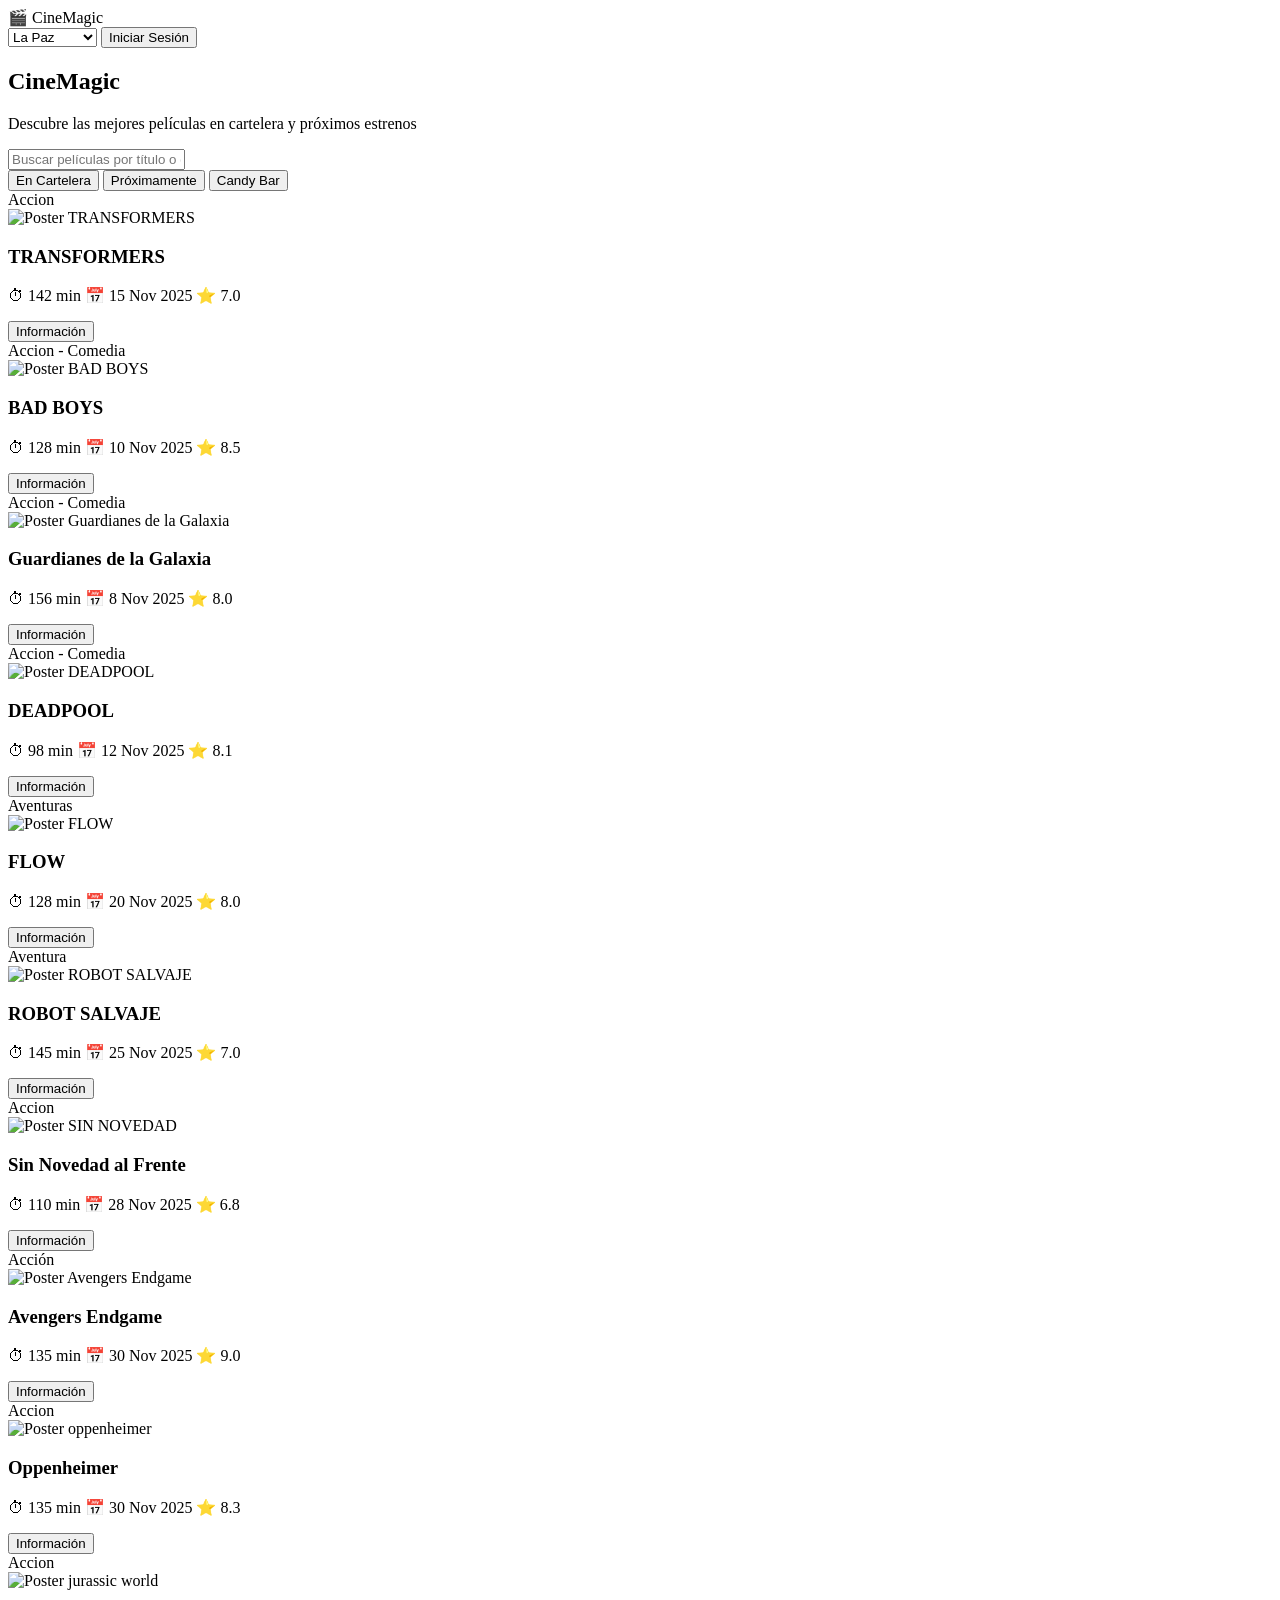
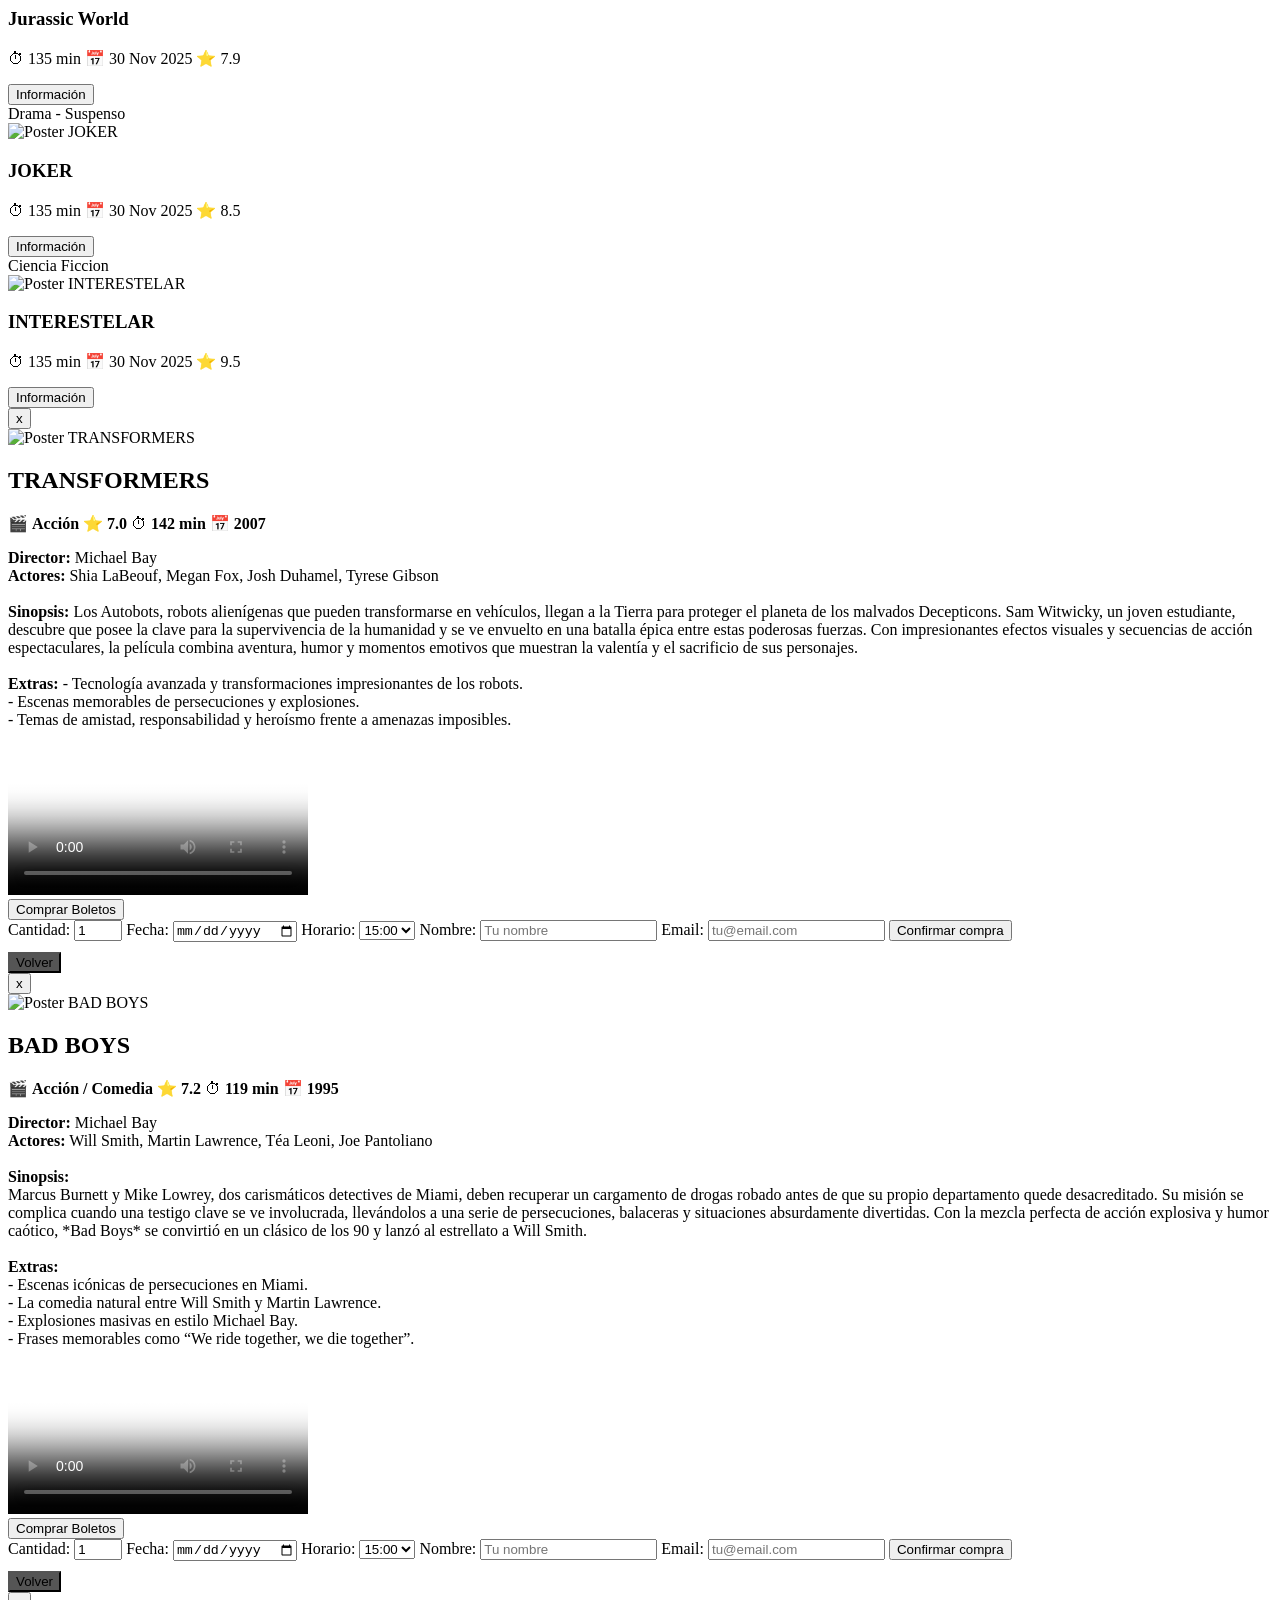
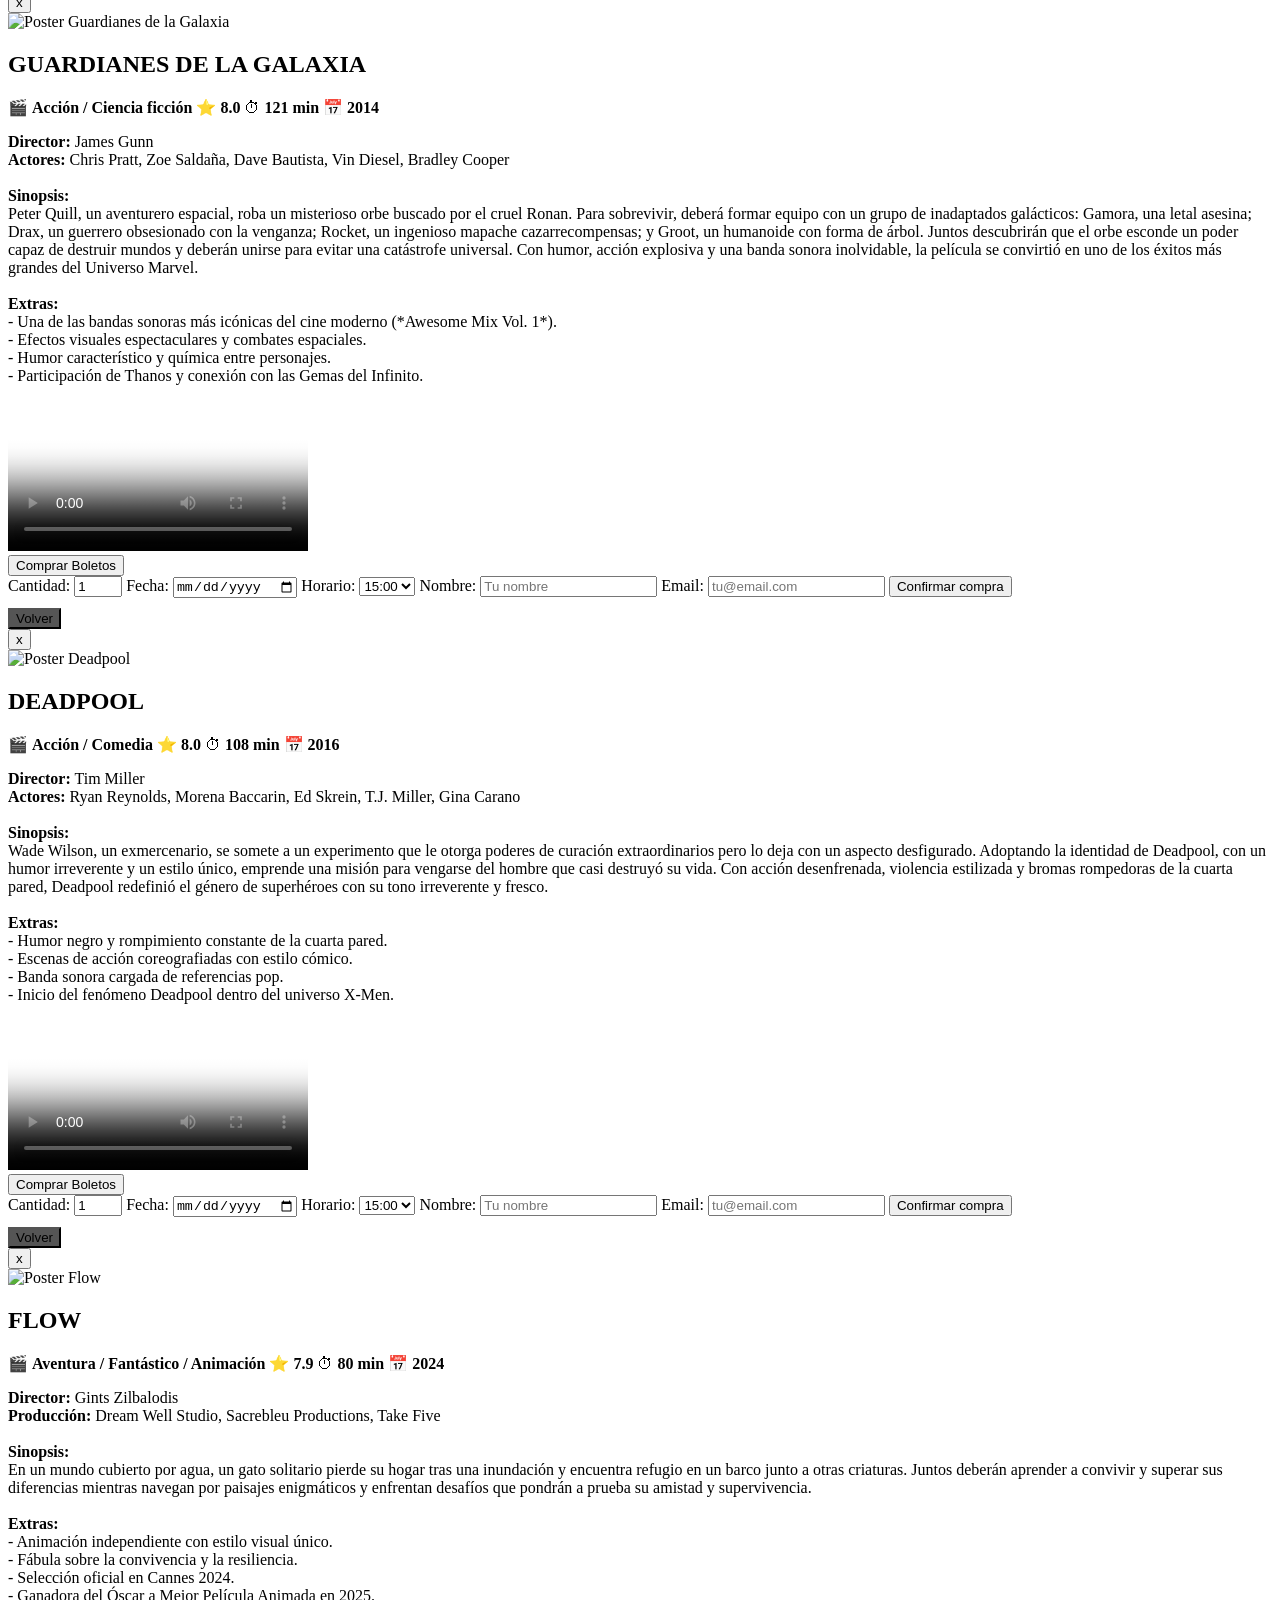
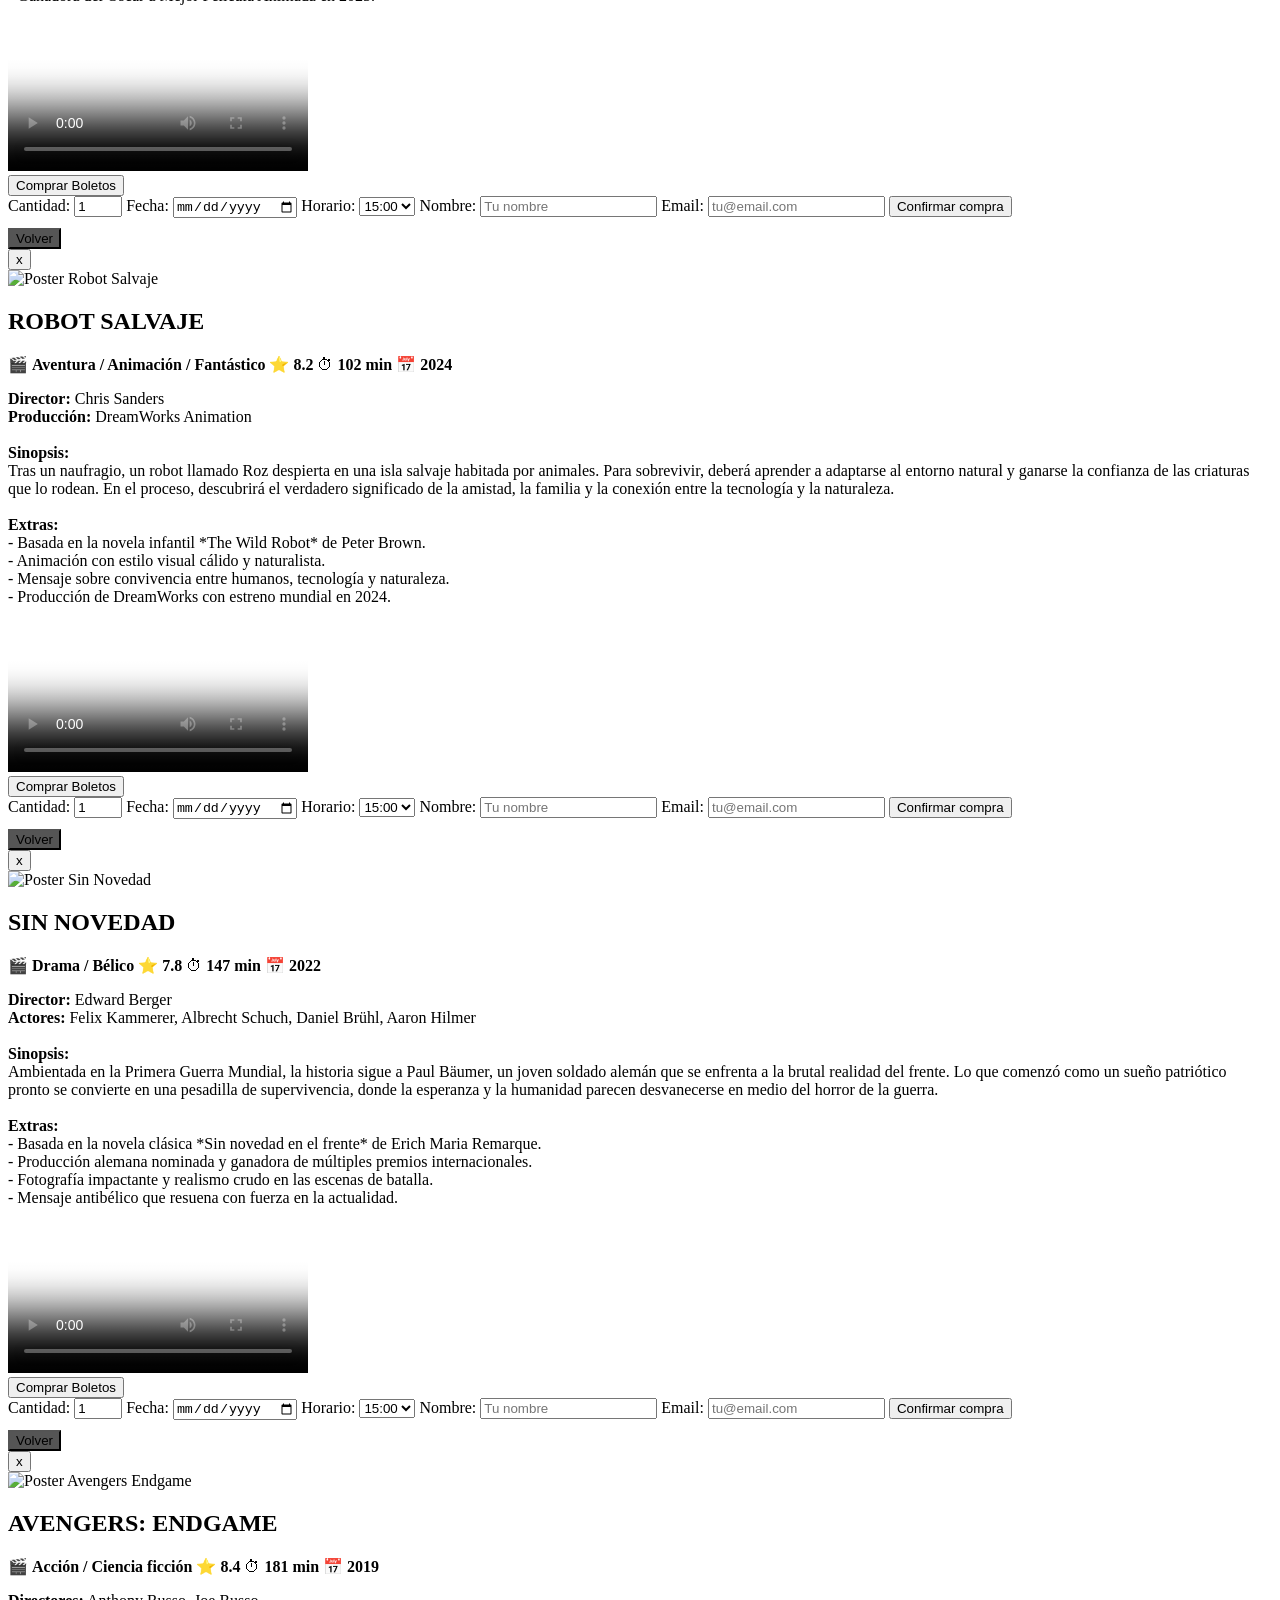
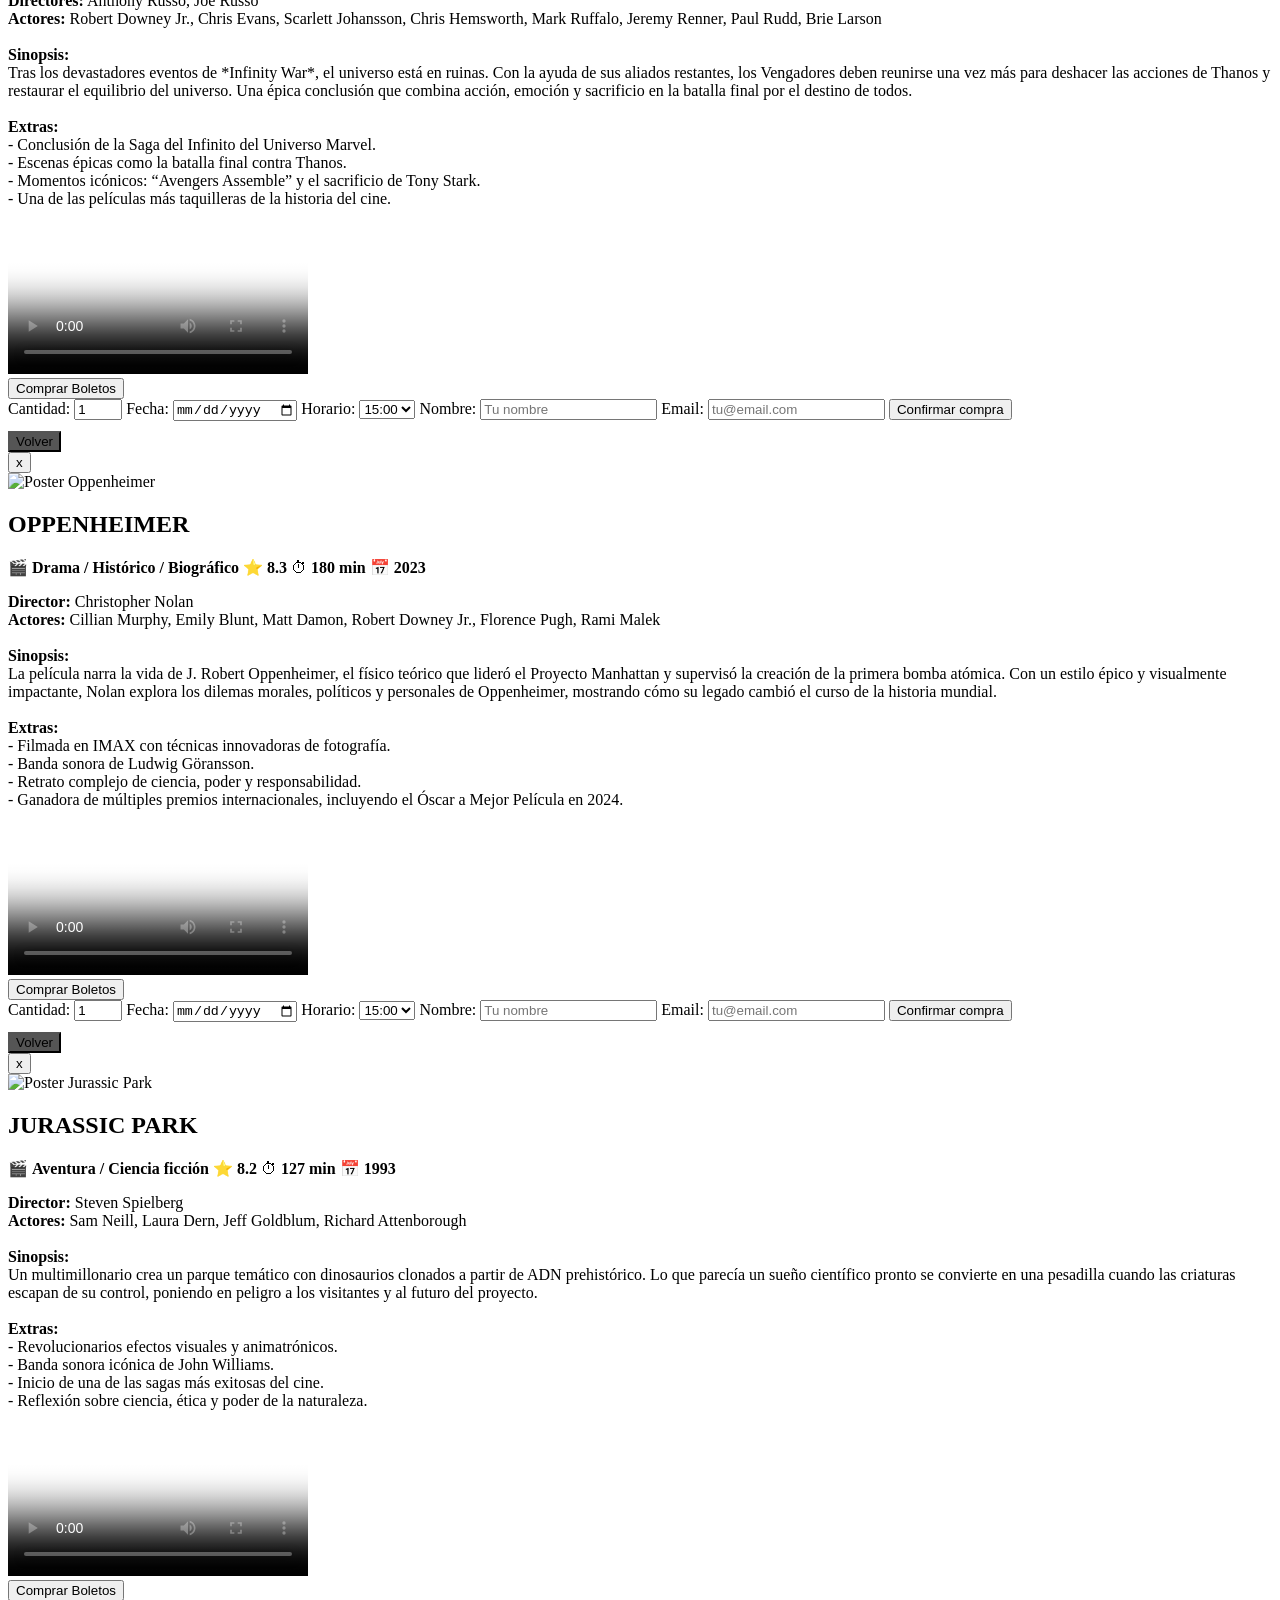
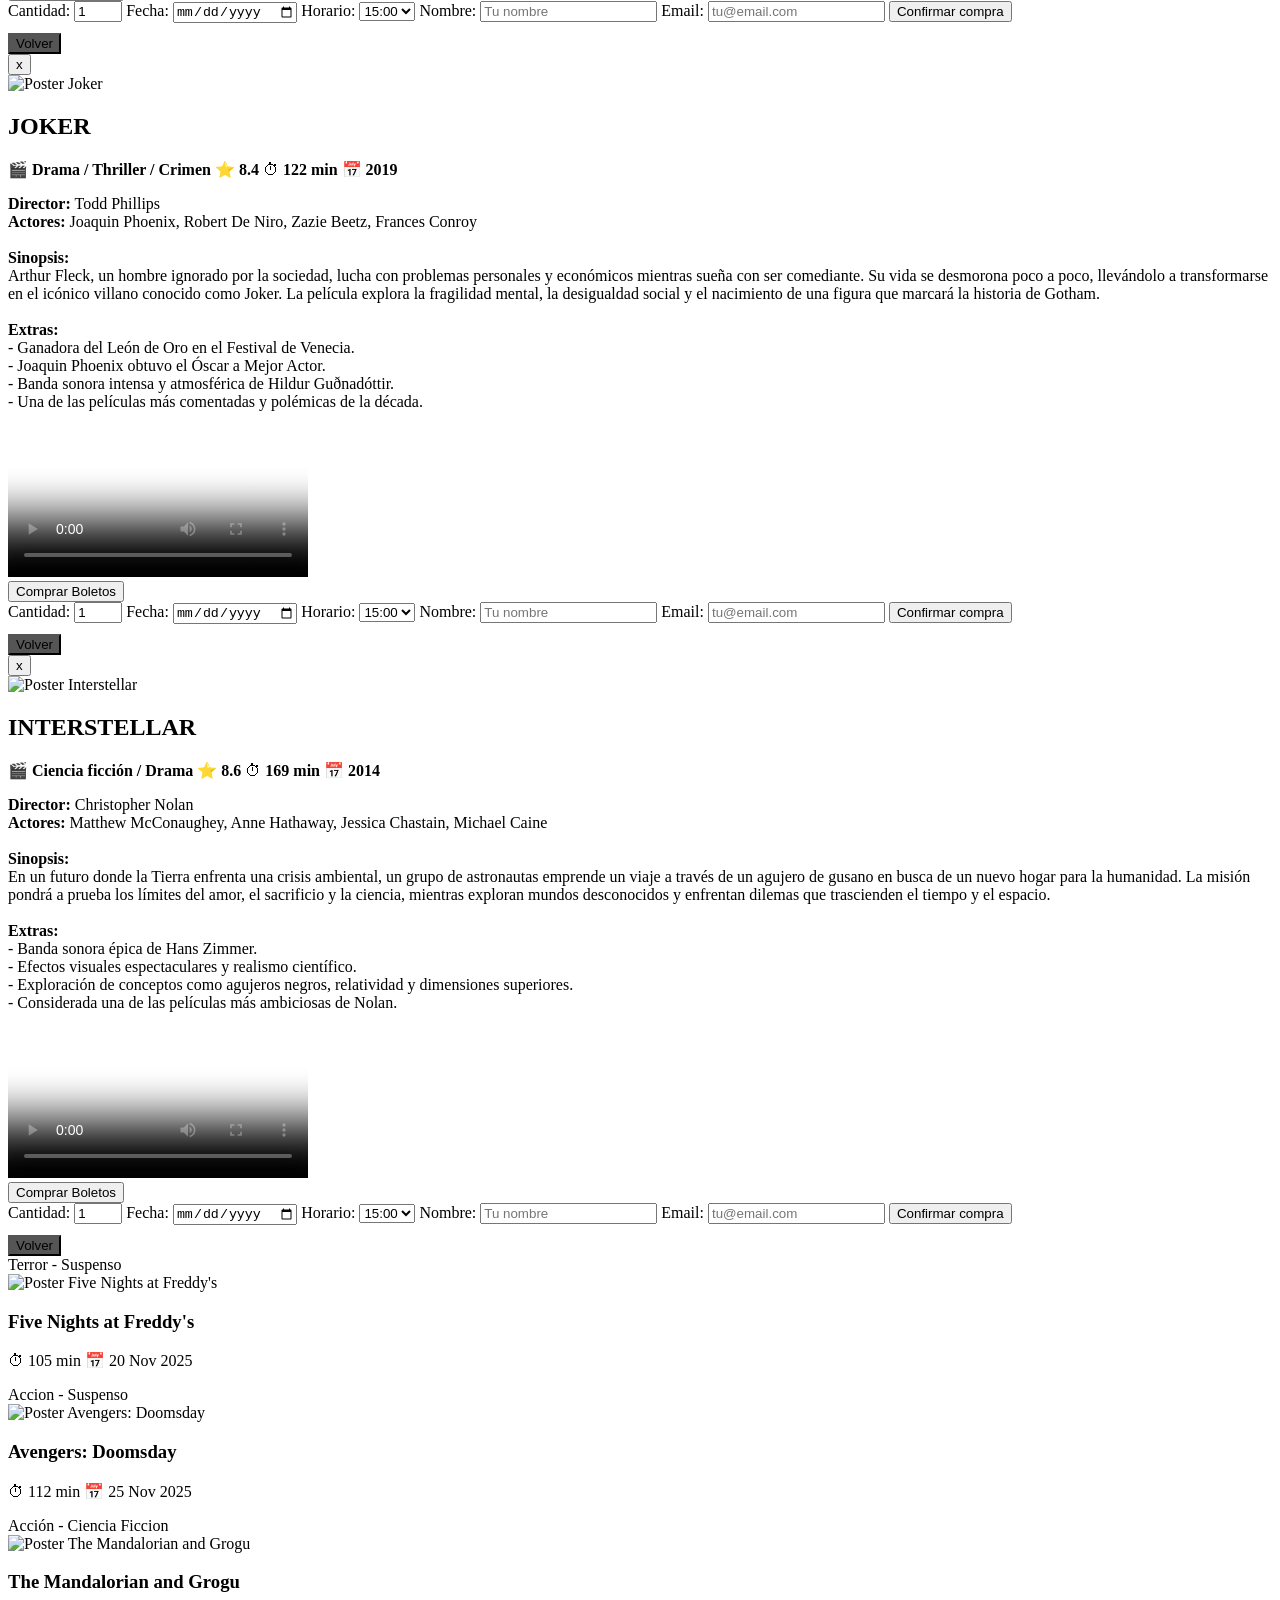
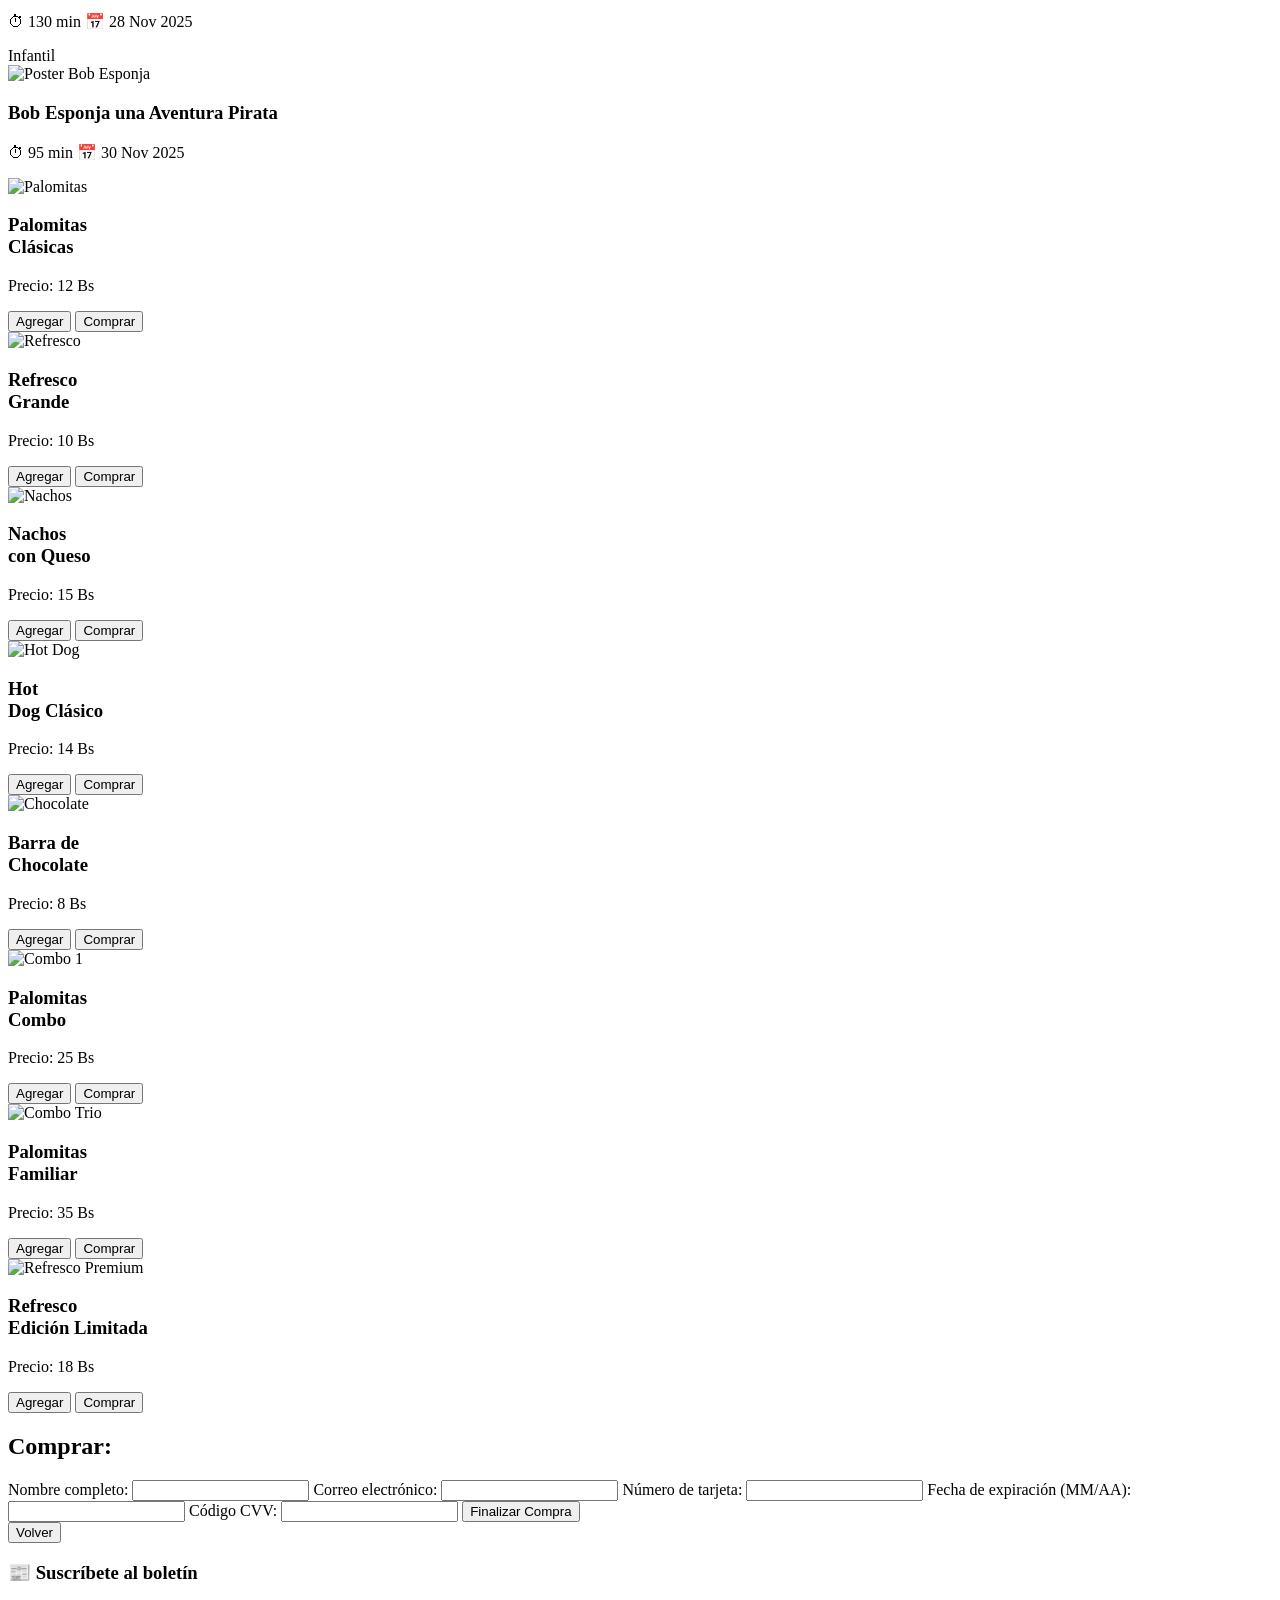
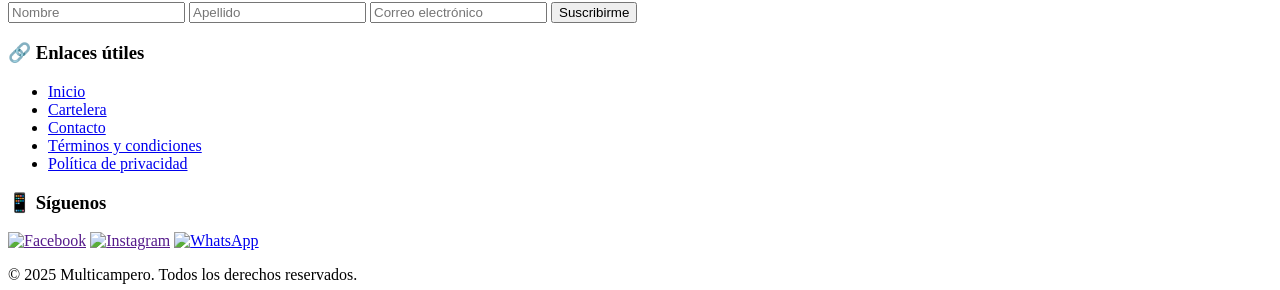
==== cine.html @ 9c71d5a1 "Primer commit del Poryecto" ====
<!DOCTYPE html>
<html lang="es">
<head>
  <meta charset="UTF-8">
  <meta name="viewport" content="width=device-width, initial-scale=1.0">
  <title>CineMagic - Tu cine de confianza</title>
  <link rel="stylesheet" href="styles.css">
</head>
<body>

  <!-- ==================== HEADER & NAVEGACIÓN ==================== -->
  <header class="topbar">
    <div class="logo">🎬 CineMagic</div>
    <div class="menu">
      <!-- Selector de ciudad -->
      <select>
        <option>La Paz</option>
        <option>El alto</option>
        <option>Santa Cruz</option>
      </select>
      <!-- Botón de autenticación -->
      <button class="btn">Iniciar Sesión</button>
    </div>
  </header>

  <!-- ==================== MODAL DE AUTENTICACIÓN ==================== -->
  <div id="authModal" class="modal-overlay" style="display:none;">
    <div class="modal">
      <button class="close-btn" id="closeModal">✖</button>

      <h2>Bienvenido a CineMagic</h2>
      <p class="subtxt">Inicia sesión o crea una cuenta para disfrutar de todas las ventajas</p>

      <!-- Selector de pestañas Login/Registro -->
      <div class="tab-selector">
        <button id="tabLogin" class="tab active">Iniciar Sesión</button>
        <button id="tabRegister" class="tab">Registrarse</button>
      </div>

      <!-- Formulario de Login -->
      <form id="loginForm" class="form-section">
        <label>Email</label>
        <input type="email" placeholder="tu@email.com" />

        <label>Contraseña</label>
        <input type="password" placeholder="••••••••" />

        <button type="submit" class="main-btn">Iniciar Sesión</button>
        <button type="button" class="secondary-btn" id="closeBtnLogin">Cerrar</button>
      </form>

      <!-- Formulario de Registro -->
      <form id="registerForm" class="form-section" style="display:none;">
        <label>Nombre</label>
        <input type="text" placeholder="Tu nombre" />

        <label>Email</label>
        <input type="email" placeholder="tu@email.com" />

        <label>Contraseña</label>
        <input type="password" placeholder="••••••••" />

        <label>Confirmar contraseña</label>
        <input type="password" placeholder="••••••••" />

        <button type="submit" class="main-btn">Crear cuenta</button>
        <button type="button" class="secondary-btn" id="closeBtnRegister">Cerrar</button>
      </form>
    </div>
  </div>

  <!-- ==================== HERO SECTION ==================== -->
  <section class="hero">
    <h1>CineMagic</h1>
    <p>Descubre las mejores películas en cartelera y próximos estrenos</p>
    
    <!-- Barra de búsqueda -->
    <input type="text" class="search" placeholder="Buscar películas por título o género...">

    <!-- Navegación por pestañas -->
    <div class="tabs">
      <button id="tabCartelera" class="active">En Cartelera</button>
      <button id="tabProximamente">Próximamente</button>
      <button id="tabCandy">Candy Bar</button>
    </div>
  </section>

  <!-- ==================== SECCIÓN CARTELERA ==================== -->
  <section id="carteleraSection" class="movies">
    
    <!-- Película: TRANSFORMERS -->
    <div class="card">
      <div class="tag">Accion</div>
      <img src="TRANSFORMERS.jpg" alt="Poster TRANSFORMERS">
      <div class="info">
        <h3>TRANSFORMERS</h3>
        <p>⏱ 142 min 📅 15 Nov 2025 ⭐ 7.0</p>
        <button onclick="abrirModal('TRANSFORMERS')" class="main-btn">Información</button>
      </div>
    </div>

    <!-- Película: BAD BOYS -->
    <div class="card">
      <div class="tag">Accion - Comedia</div>
      <img src="BAD BOYS.jpg" alt="Poster BAD BOYS">
      <div class="info">
        <h3>BAD BOYS</h3>
        <p>⏱ 128 min 📅 10 Nov 2025 ⭐ 8.5</p>
        <button onclick="abrirModal('BAD')" class="main-btn">Información</button>
      </div>
    </div>

    <!-- Película: GUARDIANES DE LA GALAXIA -->
    <div class="card">
      <div class="tag">Accion - Comedia</div>
      <img src="GUARDIANES.jpg" alt="Poster Guardianes de la Galaxia">
      <div class="info">
        <h3>Guardianes de la Galaxia</h3>
        <p>⏱ 156 min 📅 8 Nov 2025 ⭐ 8.0</p>
        <button onclick="abrirModal('GUARDIANES')" class="main-btn">Información</button>
      </div>
    </div>

    <!-- Película: DEADPOOL -->
    <div class="card">
      <div class="tag">Accion - Comedia</div>
      <img src="DEADPOOL.jpg" alt="Poster DEADPOOL">
      <div class="info">
        <h3>DEADPOOL</h3>
        <p>⏱ 98 min 📅 12 Nov 2025 ⭐ 8.1</p>
        <button onclick="abrirModal('DEADPOOL')" class="main-btn">Información</button>
      </div>
    </div>

    <!-- Película: FLOW -->
    <div class="card">
      <div class="tag">Aventuras</div>
      <img src="FLOW.jpg" alt="Poster FLOW">
      <div class="info">
        <h3>FLOW</h3>
        <p>⏱ 128 min 📅 20 Nov 2025 ⭐ 8.0</p>
        <button onclick="abrirModal('FLOW')" class="main-btn">Información</button>
      </div>
    </div>

    <!-- Película: ROBOT SALVAJE -->
    <div class="card">
      <div class="tag">Aventura</div>
      <img src="ROBOT.jpg" alt="Poster ROBOT SALVAJE">
      <div class="info">
        <h3>ROBOT SALVAJE</h3>
        <p>⏱ 145 min 📅 25 Nov 2025 ⭐ 7.0</p>
        <button onclick="abrirModal('ROBOTSALVAJE')" class="main-btn">Información</button>
      </div>
    </div>

    <!-- Película: SIN NOVEDAD -->
    <div class="card">
      <div class="tag">Accion</div>
      <img src="SIN NOVEDAD.jpg" alt="Poster SIN NOVEDAD">
      <div class="info">
        <h3>Sin Novedad al Frente</h3>
        <p>⏱ 110 min 📅 28 Nov 2025 ⭐ 6.8</p>
        <button onclick="abrirModal('SINNOVEDAD')" class="main-btn">Información</button>
      </div>
    </div>

    <!-- Película: AVENGERS ENDGAME -->
    <div class="card">
      <div class="tag">Acción</div>
      <img src="AVERGERS.jpg" alt="Poster Avengers Endgame">
      <div class="info">
        <h3>Avengers Endgame</h3>
        <p>⏱ 135 min 📅 30 Nov 2025 ⭐ 9.0</p>
        <button onclick="abrirModal('ENDGAME')" class="main-btn">Información</button>
      </div>
    </div>

    <!-- Película: OPPENHEIMER -->
    <div class="card">
      <div class="tag">Accion</div>
      <img src="OPENHAIMER.jpg" alt="Poster oppenheimer">
      <div class="info">
        <h3>Oppenheimer</h3>
        <p>⏱ 135 min 📅 30 Nov 2025 ⭐ 8.3</p>
        <button onclick="abrirModal('OPPENHEIMER')" class="main-btn">Información</button>
      </div>
    </div>

    <!-- Película: JURASSIC WORLD -->
    <div class="card">
      <div class="tag">Accion</div>
      <img src="JURRSIC.jpg" alt="Poster jurassic world">
      <div class="info">
        <h3>Jurassic World</h3>
        <p>⏱ 135 min 📅 30 Nov 2025 ⭐ 7.9</p>
        <button onclick="abrirModal('JURASSIC')" class="main-btn">Información</button>
      </div>
    </div>

    <!-- Película: JOKER -->
    <div class="card">
      <div class="tag">Drama - Suspenso</div>
      <img src="JOKER.jpg" alt="Poster JOKER">
      <div class="info">
        <h3>JOKER</h3>
        <p>⏱ 135 min 📅 30 Nov 2025 ⭐ 8.5</p>
        <button onclick="abrirModal('JOKER')" class="main-btn">Información</button>
      </div>
    </div>

    <!-- Película: INTERESTELAR -->
    <div class="card">
      <div class="tag">Ciencia Ficcion</div>
      <img src="INTERESTELAR.jpg" alt="Poster INTERESTELAR">
      <div class="info">
        <h3>INTERESTELAR</h3>
        <p>⏱ 135 min 📅 30 Nov 2025 ⭐ 9.5</p>
        <button onclick="abrirModal('INTERSTELLAR')" class="main-btn">Información</button>
      </div>
    </div>

  </section>

  <!-- ==================== MODALES DE DETALLE DE PELÍCULAS ==================== -->
  
  <!-- Ficha de detalle TRANSFORMERS -->
<section id="detallesTRANSFORMERS" class="details-section hidden">
  <div id="modalTRANSFORMERS" class="movie-modal movie-hidden">
    <div class="movie-modal-content">

      <!-- Botón cerrar -->
      <button class="movie-close-btn" onclick="volverCartelera()">x</button>

      <!-- =================== COLUMNA IZQUIERDA =================== -->
      <div class="movie-left">
        <img src="TRANSFORMERS.jpg" alt="Poster TRANSFORMERS">
      </div>

      <!-- =================== COLUMNA DERECHA =================== -->
      <div class="movie-right">

        <!-- Encabezado -->
        <div class="movie-header">
          <h2>TRANSFORMERS</h2>
        </div>

        <!-- Detalles -->
        <div class="movie-info-row">
          <span>🎬 <strong>Acción</strong></span>
          <span>⭐ <strong>7.0</strong></span>
          <span>⏱ <strong>142 min</strong></span>
          <span>📅 <strong>2007</strong></span>
        </div>

        <!-- Descripción -->
        <p class="movie-description">
          <strong>Director:</strong> Michael Bay<br>
            <strong>Actores:</strong> Shia LaBeouf, Megan Fox, Josh Duhamel, Tyrese Gibson<br><br>

            <strong>Sinopsis:</strong>  
            Los Autobots, robots alienígenas que pueden transformarse en vehículos, llegan a la Tierra  
            para proteger el planeta de los malvados Decepticons. Sam Witwicky, un joven estudiante,  
            descubre que posee la clave para la supervivencia de la humanidad y se ve envuelto en  
            una batalla épica entre estas poderosas fuerzas.  
            Con impresionantes efectos visuales y secuencias de acción espectaculares, la película combina  
            aventura, humor y momentos emotivos que muestran la valentía y el sacrificio de sus personajes.<br><br>

            <strong>Extras:</strong>  
            - Tecnología avanzada y transformaciones impresionantes de los robots.<br>
            - Escenas memorables de persecuciones y explosiones.<br>
            - Temas de amistad, responsabilidad y heroísmo frente a amenazas imposibles.
        </p>

        <!-- Trailer -->
        <div class="movie-trailer">
          <video controls poster="TRANSFORMERS.jpg">
            <source src="transformerV.mp4" type="video/mp4">
            Tu navegador no soporta el video.
          </video>
        </div>

        <!-- Botón de compra -->
        <button onclick="mostrarFormularioCompra('compraTRANSFORMERS')" class="movie-main-btn">
            Comprar Boletos
        </button>


        <!-- Formulario oculto -->
        <form id="compraTRANSFORMERS" class="movie-compra-form movie-hidden">

          <label>Cantidad:</label>
          <input type="number" min="1" max="10" value="1">

          <label>Fecha:</label>
          <input type="date">

          <label>Horario:</label>
          <select>
            <option>15:00</option>
            <option>18:00</option>
            <option>21:00</option>
          </select>

          <label>Nombre:</label>
          <input type="text" placeholder="Tu nombre">

          <label>Email:</label>
          <input type="email" placeholder="tu@email.com">

          <button type="submit" class="movie-main-btn">Confirmar compra</button>
        </form>

        <!-- Botón Volver -->
        <button onclick="volverCartelera()" class="movie-main-btn" style="background:#555; margin-top:10px;">
          Volver
        </button>

      </div> <!-- FIN COLUMNA DERECHA -->

    </div>
  </div>
</section>



<!-- Ficha de detalle BAD BOYS -->
<section id="detallesBAD" class="details-section hidden">
  <div id="modalBAD" class="movie-modal movie-hidden">
    <div class="movie-modal-content">

      <!-- Botón cerrar -->
      <button class="movie-close-btn" onclick="volverCartelera()">x</button>

      <!-- =================== COLUMNA IZQUIERDA =================== -->
      <div class="movie-left">
        <img src="BAD BOYS.jpg" alt="Poster BAD BOYS">
      </div>

      <!-- =================== COLUMNA DERECHA =================== -->
      <div class="movie-right">

        <!-- Encabezado -->
        <div class="movie-header">
          <h2>BAD BOYS</h2>
        </div>

        <!-- Detalles -->
        <div class="movie-info-row">
          <span>🎬 <strong>Acción / Comedia</strong></span>
          <span>⭐ <strong>7.2</strong></span>
          <span>⏱ <strong>119 min</strong></span>
          <span>📅 <strong>1995</strong></span>
        </div>

        <!-- Descripción -->
        <p class="movie-description">
          <strong>Director:</strong> Michael Bay<br>
          <strong>Actores:</strong> Will Smith, Martin Lawrence, Téa Leoni, Joe Pantoliano<br><br>

          <strong>Sinopsis:</strong><br>
          Marcus Burnett y Mike Lowrey, dos carismáticos detectives de Miami,  
          deben recuperar un cargamento de drogas robado antes de que su propio  
          departamento quede desacreditado. Su misión se complica cuando una testigo  
          clave se ve involucrada, llevándolos a una serie de persecuciones, balaceras  
          y situaciones absurdamente divertidas.  
          Con la mezcla perfecta de acción explosiva y humor caótico,  
          *Bad Boys* se convirtió en un clásico de los 90 y lanzó al estrellato a Will Smith.<br><br>

          <strong>Extras:</strong><br>
          - Escenas icónicas de persecuciones en Miami.<br>
          - La comedia natural entre Will Smith y Martin Lawrence.<br>
          - Explosiones masivas en estilo Michael Bay.<br>
          - Frases memorables como “We ride together, we die together”.<br>
        </p>

        <!-- Trailer -->
        <div class="movie-trailer">
          <video controls poster="BAD.jpg">
            <source src="badboysV.mp4" type="video/mp4">
            Tu navegador no soporta el video.
          </video>
        </div>

        <!-- Botón de compra -->
        <button onclick="mostrarFormularioCompra('compraBAD')" class="movie-main-btn">
          Comprar Boletos
        </button>

        <!-- Formulario oculto -->
        <form id="compraBAD" class="movie-compra-form movie-hidden">

          <label>Cantidad:</label>
          <input type="number" min="1" max="10" value="1">

          <label>Fecha:</label>
          <input type="date">

          <label>Horario:</label>
          <select>
            <option>15:00</option>
            <option>18:00</option>
            <option>21:00</option>
          </select>

          <label>Nombre:</label>
          <input type="text" placeholder="Tu nombre">

          <label>Email:</label>
          <input type="email" placeholder="tu@email.com">

          <button type="submit" class="movie-main-btn">Confirmar compra</button>
        </form>

        <!-- Botón Volver -->
        <button onclick="volverCartelera()" class="movie-main-btn" style="background:#555; margin-top:10px;">
          Volver
        </button>

      </div> <!-- FIN COLUMNA DERECHA -->

    </div>
  </div>
</section>



<!-- Ficha de detalle GUARDIANES DE LA GALAXIA -->
<section id="detallesGUARDIANES" class="details-section hidden">
  <div id="modalGUARDIANES" class="movie-modal movie-hidden">
    <div class="movie-modal-content">

      <!-- Botón cerrar -->
      <button class="movie-close-btn" onclick="volverCartelera()">x</button>

      <!-- =================== COLUMNA IZQUIERDA =================== -->
      <div class="movie-left">
        <img src="GUARDIANES.jpg" alt="Poster Guardianes de la Galaxia">
      </div>

      <!-- =================== COLUMNA DERECHA =================== -->
      <div class="movie-right">

        <!-- Encabezado -->
        <div class="movie-header">
          <h2>GUARDIANES DE LA GALAXIA</h2>
        </div>

        <!-- Detalles -->
        <div class="movie-info-row">
          <span>🎬 <strong>Acción / Ciencia ficción</strong></span>
          <span>⭐ <strong>8.0</strong></span>
          <span>⏱ <strong>121 min</strong></span>
          <span>📅 <strong>2014</strong></span>
        </div>

        <!-- Descripción -->
        <p class="movie-description">
          <strong>Director:</strong> James Gunn<br>
          <strong>Actores:</strong> Chris Pratt, Zoe Saldaña, Dave Bautista, Vin Diesel, Bradley Cooper<br><br>

          <strong>Sinopsis:</strong><br>
          Peter Quill, un aventurero espacial, roba un misterioso orbe buscado por el cruel Ronan.  
          Para sobrevivir, deberá formar equipo con un grupo de inadaptados galácticos:  
          Gamora, una letal asesina; Drax, un guerrero obsesionado con la venganza;  
          Rocket, un ingenioso mapache cazarrecompensas; y Groot, un humanoide con forma de árbol.  
          Juntos descubrirán que el orbe esconde un poder capaz de destruir mundos y deberán  
          unirse para evitar una catástrofe universal.  
          Con humor, acción explosiva y una banda sonora inolvidable, la película se convirtió  
          en uno de los éxitos más grandes del Universo Marvel.<br><br>

          <strong>Extras:</strong><br>
          - Una de las bandas sonoras más icónicas del cine moderno (*Awesome Mix Vol. 1*).<br>
          - Efectos visuales espectaculares y combates espaciales.<br>
          - Humor característico y química entre personajes.<br>
          - Participación de Thanos y conexión con las Gemas del Infinito.<br>
        </p>

        <!-- Trailer -->
        <div class="movie-trailer">
          <video controls poster="GUARDIANES.jpg">
            <source src="guardianesV.mp4" type="video/mp4">
            Tu navegador no soporta el video.
          </video>
        </div>

        <!-- Botón de compra -->
        <button onclick="mostrarFormularioCompra('compraGUARDIANES')" class="movie-main-btn">
          Comprar Boletos
        </button>

        <!-- Formulario oculto -->
        <form id="compraGUARDIANES" class="movie-compra-form movie-hidden">

          <label>Cantidad:</label>
          <input type="number" min="1" max="10" value="1">

          <label>Fecha:</label>
          <input type="date">

          <label>Horario:</label>
          <select>
            <option>15:00</option>
            <option>18:00</option>
            <option>21:00</option>
          </select>

          <label>Nombre:</label>
          <input type="text" placeholder="Tu nombre">

          <label>Email:</label>
          <input type="email" placeholder="tu@email.com">

          <button type="submit" class="movie-main-btn">Confirmar compra</button>
        </form>

        <!-- Botón Volver -->
        <button onclick="volverCartelera()" class="movie-main-btn" style="background:#555; margin-top:10px;">
          Volver
        </button>

      </div> <!-- FIN COLUMNA DERECHA -->

    </div>
  </div>
</section>


<!-- Ficha de detalle DEADPOOL -->
<section id="detallesDEADPOOL" class="details-section hidden">
  <div id="modalDEADPOOL" class="movie-modal movie-hidden">
    <div class="movie-modal-content">

      <!-- Botón cerrar -->
      <button class="movie-close-btn" onclick="volverCartelera()">x</button>

      <!-- =================== COLUMNA IZQUIERDA =================== -->
      <div class="movie-left">
        <img src="DEADPOOL.jpg" alt="Poster Deadpool">
      </div>

      <!-- =================== COLUMNA DERECHA =================== -->
      <div class="movie-right">

        <!-- Encabezado -->
        <div class="movie-header">
          <h2>DEADPOOL</h2>
        </div>

        <!-- Detalles -->
        <div class="movie-info-row">
          <span>🎬 <strong>Acción / Comedia</strong></span>
          <span>⭐ <strong>8.0</strong></span>
          <span>⏱ <strong>108 min</strong></span>
          <span>📅 <strong>2016</strong></span>
        </div>

        <!-- Descripción -->
        <p class="movie-description">
          <strong>Director:</strong> Tim Miller<br>
          <strong>Actores:</strong> Ryan Reynolds, Morena Baccarin, Ed Skrein, T.J. Miller, Gina Carano<br><br>

          <strong>Sinopsis:</strong><br>
          Wade Wilson, un exmercenario, se somete a un experimento que le otorga poderes de curación 
          extraordinarios pero lo deja con un aspecto desfigurado. Adoptando la identidad de Deadpool, 
          con un humor irreverente y un estilo único, emprende una misión para vengarse del hombre que 
          casi destruyó su vida. Con acción desenfrenada, violencia estilizada y bromas rompedoras de la 
          cuarta pared, Deadpool redefinió el género de superhéroes con su tono irreverente y fresco.<br><br>

          <strong>Extras:</strong><br>
          - Humor negro y rompimiento constante de la cuarta pared.<br>
          - Escenas de acción coreografiadas con estilo cómico.<br>
          - Banda sonora cargada de referencias pop.<br>
          - Inicio del fenómeno Deadpool dentro del universo X-Men.<br>
        </p>

        <!-- Trailer -->
        <div class="movie-trailer">
          <video controls poster="DEADPOOL.jpg">
            <source src="deadpoolV.mp4" type="video/mp4">
            Tu navegador no soporta el video.
          </video>
        </div>

        <!-- Botón de compra -->
        <button onclick="mostrarFormularioCompra('compraDEADPOOL')" class="movie-main-btn">
          Comprar Boletos
        </button>

        <!-- Formulario oculto -->
        <form id="compraDEADPOOL" class="movie-compra-form movie-hidden">

          <label>Cantidad:</label>
          <input type="number" min="1" max="10" value="1">

          <label>Fecha:</label>
          <input type="date">

          <label>Horario:</label>
          <select>
            <option>15:00</option>
            <option>18:00</option>
            <option>21:00</option>
          </select>

          <label>Nombre:</label>
          <input type="text" placeholder="Tu nombre">

          <label>Email:</label>
          <input type="email" placeholder="tu@email.com">

          <button type="submit" class="movie-main-btn">Confirmar compra</button>
        </form>

        <!-- Botón Volver -->
        <button onclick="volverCartelera()" class="movie-main-btn" style="background:#555; margin-top:10px;">
          Volver
        </button>

      </div> <!-- FIN COLUMNA DERECHA -->

    </div>
  </div>
</section>


<!-- Ficha de detalle FLOW -->
<section id="detallesFLOW" class="details-section hidden">
  <div id="modalFLOW" class="movie-modal movie-hidden">
    <div class="movie-modal-content">

      <!-- Botón cerrar -->
      <button class="movie-close-btn" onclick="volverCartelera()">x</button>

      <!-- =================== COLUMNA IZQUIERDA =================== -->
      <div class="movie-left">
        <img src="FLOW.jpg" alt="Poster Flow">
      </div>

      <!-- =================== COLUMNA DERECHA =================== -->
      <div class="movie-right">

        <!-- Encabezado -->
        <div class="movie-header">
          <h2>FLOW</h2>
        </div>

        <!-- Detalles -->
        <div class="movie-info-row">
          <span>🎬 <strong>Aventura / Fantástico / Animación</strong></span>
          <span>⭐ <strong>7.9</strong></span>
          <span>⏱ <strong>80 min</strong></span>
          <span>📅 <strong>2024</strong></span>
        </div>

        <!-- Descripción -->
        <p class="movie-description">
          <strong>Director:</strong> Gints Zilbalodis<br>
          <strong>Producción:</strong> Dream Well Studio, Sacrebleu Productions, Take Five<br><br>

          <strong>Sinopsis:</strong><br>
          En un mundo cubierto por agua, un gato solitario pierde su hogar tras una inundación 
          y encuentra refugio en un barco junto a otras criaturas. Juntos deberán aprender a 
          convivir y superar sus diferencias mientras navegan por paisajes enigmáticos y 
          enfrentan desafíos que pondrán a prueba su amistad y supervivencia.<br><br>

          <strong>Extras:</strong><br>
          - Animación independiente con estilo visual único.<br>
          - Fábula sobre la convivencia y la resiliencia.<br>
          - Selección oficial en Cannes 2024.<br>
          - Ganadora del Óscar a Mejor Película Animada en 2025.<br>
        </p>

        <!-- Trailer -->
        <div class="movie-trailer">
          <video controls poster="FLOW.jpg">
            <source src="flowV.mp4" type="video/mp4">
            Tu navegador no soporta el video.
          </video>
        </div>

        <!-- Botón de compra -->
        <button onclick="mostrarFormularioCompra('compraFLOW')" class="movie-main-btn">
          Comprar Boletos
        </button>

        <!-- Formulario oculto -->
        <form id="compraFLOW" class="movie-compra-form movie-hidden">

          <label>Cantidad:</label>
          <input type="number" min="1" max="10" value="1">

          <label>Fecha:</label>
          <input type="date">

          <label>Horario:</label>
          <select>
            <option>15:00</option>
            <option>18:00</option>
            <option>21:00</option>
          </select>

          <label>Nombre:</label>
          <input type="text" placeholder="Tu nombre">

          <label>Email:</label>
          <input type="email" placeholder="tu@email.com">

          <button type="submit" class="movie-main-btn">Confirmar compra</button>
        </form>

        <!-- Botón Volver -->
        <button onclick="volverCartelera()" class="movie-main-btn" style="background:#555; margin-top:10px;">
          Volver
        </button>

      </div> <!-- FIN COLUMNA DERECHA -->

    </div>
  </div>
</section>



<!-- FICHA DE DETALLE ROBOT SALVAJE -->
<section id="detallesROBOTSALVAJE" class="details-section hidden">
  <div id="modalROBOTSALVAJE" class="movie-modal movie-hidden">
    <div class="movie-modal-content">

      <!-- Botón cerrar -->
      <button class="movie-close-btn" onclick="volverCartelera()">x</button>

      <!-- =================== COLUMNA IZQUIERDA =================== -->
      <div class="movie-left">
        <img src="ROBOTSALVAJE.jpg" alt="Poster Robot Salvaje">
      </div>

      <!-- =================== COLUMNA DERECHA =================== -->
      <div class="movie-right">

        <!-- Encabezado -->
        <div class="movie-header">
          <h2>ROBOT SALVAJE</h2>
        </div>

        <!-- Detalles -->
        <div class="movie-info-row">
          <span>🎬 <strong>Aventura / Animación / Fantástico</strong></span>
          <span>⭐ <strong>8.2</strong></span>
          <span>⏱ <strong>102 min</strong></span>
          <span>📅 <strong>2024</strong></span>
        </div>

        <!-- Descripción -->
        <p class="movie-description">
          <strong>Director:</strong> Chris Sanders<br>
          <strong>Producción:</strong> DreamWorks Animation<br><br>

          <strong>Sinopsis:</strong><br>
          Tras un naufragio, un robot llamado Roz despierta en una isla salvaje habitada por animales. 
          Para sobrevivir, deberá aprender a adaptarse al entorno natural y ganarse la confianza de 
          las criaturas que lo rodean. En el proceso, descubrirá el verdadero significado de la 
          amistad, la familia y la conexión entre la tecnología y la naturaleza.<br><br>

          <strong>Extras:</strong><br>
          - Basada en la novela infantil *The Wild Robot* de Peter Brown.<br>
          - Animación con estilo visual cálido y naturalista.<br>
          - Mensaje sobre convivencia entre humanos, tecnología y naturaleza.<br>
          - Producción de DreamWorks con estreno mundial en 2024.<br>
        </p>

        <!-- Trailer -->
        <div class="movie-trailer">
          <video controls poster="ROBOTSALVAJE.jpg">
            <source src="robotsalvajeV.mp4" type="video/mp4">
            Tu navegador no soporta el video.
          </video>
        </div>

        <!-- Botón de compra -->
        <button onclick="mostrarFormularioCompra('compraROBOTSALVAJE')" class="movie-main-btn">
          Comprar Boletos
        </button>

        <!-- Formulario oculto -->
        <form id="compraROBOTSALVAJE" class="movie-compra-form movie-hidden">

          <label>Cantidad:</label>
          <input type="number" min="1" max="10" value="1">

          <label>Fecha:</label>
          <input type="date">

          <label>Horario:</label>
          <select>
            <option>15:00</option>
            <option>18:00</option>
            <option>21:00</option>
          </select>

          <label>Nombre:</label>
          <input type="text" placeholder="Tu nombre">

          <label>Email:</label>
          <input type="email" placeholder="tu@email.com">

          <button type="submit" class="movie-main-btn">Confirmar compra</button>
        </form>

        <!-- Botón Volver -->
        <button onclick="volverCartelera()" class="movie-main-btn" style="background:#555; margin-top:10px;">
          Volver
        </button>

      </div> <!-- FIN COLUMNA DERECHA -->

    </div>
  </div>
</section>


<!-- FICHA DE DETALLE SIN NOVEDAD -->
<section id="detallesSINNOVEDAD" class="details-section hidden">
  <div id="modalSINNOVEDAD" class="movie-modal movie-hidden">
    <div class="movie-modal-content">

      <!-- Botón cerrar -->
      <button class="movie-close-btn" onclick="volverCartelera()">x</button>

      <!-- =================== COLUMNA IZQUIERDA =================== -->
      <div class="movie-left">
        <img src="SINNOVEDAD.jpg" alt="Poster Sin Novedad">
      </div>

      <!-- =================== COLUMNA DERECHA =================== -->
      <div class="movie-right">

        <!-- Encabezado -->
        <div class="movie-header">
          <h2>SIN NOVEDAD</h2>
        </div>

        <!-- Detalles -->
        <div class="movie-info-row">
          <span>🎬 <strong>Drama / Bélico</strong></span>
          <span>⭐ <strong>7.8</strong></span>
          <span>⏱ <strong>147 min</strong></span>
          <span>📅 <strong>2022</strong></span>
        </div>

        <!-- Descripción -->
        <p class="movie-description">
          <strong>Director:</strong> Edward Berger<br>
          <strong>Actores:</strong> Felix Kammerer, Albrecht Schuch, Daniel Brühl, Aaron Hilmer<br><br>

          <strong>Sinopsis:</strong><br>
          Ambientada en la Primera Guerra Mundial, la historia sigue a Paul Bäumer, un joven soldado alemán 
          que se enfrenta a la brutal realidad del frente. Lo que comenzó como un sueño patriótico pronto 
          se convierte en una pesadilla de supervivencia, donde la esperanza y la humanidad parecen 
          desvanecerse en medio del horror de la guerra.<br><br>

          <strong>Extras:</strong><br>
          - Basada en la novela clásica *Sin novedad en el frente* de Erich Maria Remarque.<br>
          - Producción alemana nominada y ganadora de múltiples premios internacionales.<br>
          - Fotografía impactante y realismo crudo en las escenas de batalla.<br>
          - Mensaje antibélico que resuena con fuerza en la actualidad.<br>
        </p>

        <!-- Trailer -->
        <div class="movie-trailer">
          <video controls poster="SINNOVEDAD.jpg">
            <source src="sinnovedadV.mp4" type="video/mp4">
            Tu navegador no soporta el video.
          </video>
        </div>

        <!-- Botón de compra -->
        <button onclick="mostrarFormularioCompra('compraSINNOVEDAD')" class="movie-main-btn">
          Comprar Boletos
        </button>

        <!-- Formulario oculto -->
        <form id="compraSINNOVEDAD" class="movie-compra-form movie-hidden">

          <label>Cantidad:</label>
          <input type="number" min="1" max="10" value="1">

          <label>Fecha:</label>
          <input type="date">

          <label>Horario:</label>
          <select>
            <option>15:00</option>
            <option>18:00</option>
            <option>21:00</option>
          </select>

          <label>Nombre:</label>
          <input type="text" placeholder="Tu nombre">

          <label>Email:</label>
          <input type="email" placeholder="tu@email.com">

          <button type="submit" class="movie-main-btn">Confirmar compra</button>
        </form>

        <!-- Botón Volver -->
        <button onclick="volverCartelera()" class="movie-main-btn" style="background:#555; margin-top:10px;">
          Volver
        </button>

      </div> <!-- FIN COLUMNA DERECHA -->

    </div>
  </div>
</section>


<!-- FICHA DE DETALLE AVENGERS ENDGAME -->
<section id="detallesENDGAME" class="details-section hidden">
  <div id="modalENDGAME" class="movie-modal movie-hidden">
    <div class="movie-modal-content">

      <!-- Botón cerrar -->
      <button class="movie-close-btn" onclick="volverCartelera()">x</button>

      <!-- =================== COLUMNA IZQUIERDA =================== -->
      <div class="movie-left">
        <img src="ENDGAME.jpg" alt="Poster Avengers Endgame">
      </div>

      <!-- =================== COLUMNA DERECHA =================== -->
      <div class="movie-right">

        <!-- Encabezado -->
        <div class="movie-header">
          <h2>AVENGERS: ENDGAME</h2>
        </div>

        <!-- Detalles -->
        <div class="movie-info-row">
          <span>🎬 <strong>Acción / Ciencia ficción</strong></span>
          <span>⭐ <strong>8.4</strong></span>
          <span>⏱ <strong>181 min</strong></span>
          <span>📅 <strong>2019</strong></span>
        </div>

        <!-- Descripción -->
        <p class="movie-description">
          <strong>Directores:</strong> Anthony Russo, Joe Russo<br>
          <strong>Actores:</strong> Robert Downey Jr., Chris Evans, Scarlett Johansson, Chris Hemsworth, Mark Ruffalo, Jeremy Renner, Paul Rudd, Brie Larson<br><br>

          <strong>Sinopsis:</strong><br>
          Tras los devastadores eventos de *Infinity War*, el universo está en ruinas. Con la ayuda 
          de sus aliados restantes, los Vengadores deben reunirse una vez más para deshacer las 
          acciones de Thanos y restaurar el equilibrio del universo. Una épica conclusión que 
          combina acción, emoción y sacrificio en la batalla final por el destino de todos.<br><br>

          <strong>Extras:</strong><br>
          - Conclusión de la Saga del Infinito del Universo Marvel.<br>
          - Escenas épicas como la batalla final contra Thanos.<br>
          - Momentos icónicos: “Avengers Assemble” y el sacrificio de Tony Stark.<br>
          - Una de las películas más taquilleras de la historia del cine.<br>
        </p>

        <!-- Trailer -->
        <div class="movie-trailer">
          <video controls poster="ENDGAME.jpg">
            <source src="endgameV.mp4" type="video/mp4">
            Tu navegador no soporta el video.
          </video>
        </div>

        <!-- Botón de compra -->
        <button onclick="mostrarFormularioCompra('compraENDGAME')" class="movie-main-btn">
          Comprar Boletos
        </button>

        <!-- Formulario oculto -->
        <form id="compraENDGAME" class="movie-compra-form movie-hidden">

          <label>Cantidad:</label>
          <input type="number" min="1" max="10" value="1">

          <label>Fecha:</label>
          <input type="date">

          <label>Horario:</label>
          <select>
            <option>15:00</option>
            <option>18:00</option>
            <option>21:00</option>
          </select>

          <label>Nombre:</label>
          <input type="text" placeholder="Tu nombre">

          <label>Email:</label>
          <input type="email" placeholder="tu@email.com">

          <button type="submit" class="movie-main-btn">Confirmar compra</button>
        </form>

        <!-- Botón Volver -->
        <button onclick="volverCartelera()" class="movie-main-btn" style="background:#555; margin-top:10px;">
          Volver
        </button>

      </div> <!-- FIN COLUMNA DERECHA -->

    </div>
  </div>
</section>


<!-- Ficha de detalle OPENHAIMER -->
<!-- FICHA DE DETALLE OPPENHEIMER -->
<section id="detallesOPPENHEIMER" class="details-section hidden">
  <div id="modalOPPENHEIMER" class="movie-modal movie-hidden">
    <div class="movie-modal-content">

      <!-- Botón cerrar -->
      <button class="movie-close-btn" onclick="volverCartelera()">x</button>

      <!-- =================== COLUMNA IZQUIERDA =================== -->
      <div class="movie-left">
        <img src="OPPENHEIMER.jpg" alt="Poster Oppenheimer">
      </div>

      <!-- =================== COLUMNA DERECHA =================== -->
      <div class="movie-right">

        <!-- Encabezado -->
        <div class="movie-header">
          <h2>OPPENHEIMER</h2>
        </div>

        <!-- Detalles -->
        <div class="movie-info-row">
          <span>🎬 <strong>Drama / Histórico / Biográfico</strong></span>
          <span>⭐ <strong>8.3</strong></span>
          <span>⏱ <strong>180 min</strong></span>
          <span>📅 <strong>2023</strong></span>
        </div>

        <!-- Descripción -->
        <p class="movie-description">
          <strong>Director:</strong> Christopher Nolan<br>
          <strong>Actores:</strong> Cillian Murphy, Emily Blunt, Matt Damon, Robert Downey Jr., Florence Pugh, Rami Malek<br><br>

          <strong>Sinopsis:</strong><br>
          La película narra la vida de J. Robert Oppenheimer, el físico teórico que lideró el 
          Proyecto Manhattan y supervisó la creación de la primera bomba atómica. Con un estilo 
          épico y visualmente impactante, Nolan explora los dilemas morales, políticos y personales 
          de Oppenheimer, mostrando cómo su legado cambió el curso de la historia mundial.<br><br>

          <strong>Extras:</strong><br>
          - Filmada en IMAX con técnicas innovadoras de fotografía.<br>
          - Banda sonora de Ludwig Göransson.<br>
          - Retrato complejo de ciencia, poder y responsabilidad.<br>
          - Ganadora de múltiples premios internacionales, incluyendo el Óscar a Mejor Película en 2024.<br>
        </p>

        <!-- Trailer -->
        <div class="movie-trailer">
          <video controls poster="OPPENHEIMER.jpg">
            <source src="oppenheimerV.mp4" type="video/mp4">
            Tu navegador no soporta el video.
          </video>
        </div>

        <!-- Botón de compra -->
        <button onclick="mostrarFormularioCompra('compraOPPENHEIMER')" class="movie-main-btn">
          Comprar Boletos
        </button>

        <!-- Formulario oculto -->
        <form id="compraOPPENHEIMER" class="movie-compra-form movie-hidden">

          <label>Cantidad:</label>
          <input type="number" min="1" max="10" value="1">

          <label>Fecha:</label>
          <input type="date">

          <label>Horario:</label>
          <select>
            <option>15:00</option>
            <option>18:00</option>
            <option>21:00</option>
          </select>

          <label>Nombre:</label>
          <input type="text" placeholder="Tu nombre">

          <label>Email:</label>
          <input type="email" placeholder="tu@email.com">

          <button type="submit" class="movie-main-btn">Confirmar compra</button>
        </form>

        <!-- Botón Volver -->
        <button onclick="volverCartelera()" class="movie-main-btn" style="background:#555; margin-top:10px;">
          Volver
        </button>

      </div> <!-- FIN COLUMNA DERECHA -->

    </div>
  </div>
</section>


<!-- FICHA DE DETALLE JURASSIC PARK -->
<section id="detallesJURASSIC" class="details-section hidden">
  <div id="modalJURASSIC" class="movie-modal movie-hidden">
    <div class="movie-modal-content">

      <!-- Botón cerrar -->
      <button class="movie-close-btn" onclick="volverCartelera()">x</button>

      <!-- =================== COLUMNA IZQUIERDA =================== -->
      <div class="movie-left">
        <img src="JURASSIC.jpg" alt="Poster Jurassic Park">
      </div>

      <!-- =================== COLUMNA DERECHA =================== -->
      <div class="movie-right">

        <!-- Encabezado -->
        <div class="movie-header">
          <h2>JURASSIC PARK</h2>
        </div>

        <!-- Detalles -->
        <div class="movie-info-row">
          <span>🎬 <strong>Aventura / Ciencia ficción</strong></span>
          <span>⭐ <strong>8.2</strong></span>
          <span>⏱ <strong>127 min</strong></span>
          <span>📅 <strong>1993</strong></span>
        </div>

        <!-- Descripción -->
        <p class="movie-description">
          <strong>Director:</strong> Steven Spielberg<br>
          <strong>Actores:</strong> Sam Neill, Laura Dern, Jeff Goldblum, Richard Attenborough<br><br>

          <strong>Sinopsis:</strong><br>
          Un multimillonario crea un parque temático con dinosaurios clonados a partir de ADN prehistórico. 
          Lo que parecía un sueño científico pronto se convierte en una pesadilla cuando las criaturas 
          escapan de su control, poniendo en peligro a los visitantes y al futuro del proyecto.<br><br>

          <strong>Extras:</strong><br>
          - Revolucionarios efectos visuales y animatrónicos.<br>
          - Banda sonora icónica de John Williams.<br>
          - Inicio de una de las sagas más exitosas del cine.<br>
          - Reflexión sobre ciencia, ética y poder de la naturaleza.<br>
        </p>

        <!-- Trailer -->
        <div class="movie-trailer">
          <video controls poster="JURASSIC.jpg">
            <source src="jurassicV.mp4" type="video/mp4">
            Tu navegador no soporta el video.
          </video>
        </div>

        <!-- Botón de compra -->
        <button onclick="mostrarFormularioCompra('compraJURASSIC')" class="movie-main-btn">
          Comprar Boletos
        </button>

        <!-- Formulario oculto -->
        <form id="compraJURASSIC" class="movie-compra-form movie-hidden">

          <label>Cantidad:</label>
          <input type="number" min="1" max="10" value="1">

          <label>Fecha:</label>
          <input type="date">

          <label>Horario:</label>
          <select>
            <option>15:00</option>
            <option>18:00</option>
            <option>21:00</option>
          </select>

          <label>Nombre:</label>
          <input type="text" placeholder="Tu nombre">

          <label>Email:</label>
          <input type="email" placeholder="tu@email.com">

          <button type="submit" class="movie-main-btn">Confirmar compra</button>
        </form>

        <!-- Botón Volver -->
        <button onclick="volverCartelera()" class="movie-main-btn" style="background:#555; margin-top:10px;">
          Volver
        </button>

      </div> <!-- FIN COLUMNA DERECHA -->

    </div>
  </div>
</section>


<!-- Ficha de detalle JOKER -->
<section id="detallesJOKER" class="details-section hidden">
  <div id="modalJOKER" class="movie-modal movie-hidden">
    <div class="movie-modal-content">

      <!-- Botón cerrar -->
      <button class="movie-close-btn" onclick="volverCartelera()">x</button>

      <!-- =================== COLUMNA IZQUIERDA =================== -->
      <div class="movie-left">
        <img src="JOKER.jpg" alt="Poster Joker">
      </div>

      <!-- =================== COLUMNA DERECHA =================== -->
      <div class="movie-right">

        <!-- Encabezado -->
        <div class="movie-header">
          <h2>JOKER</h2>
        </div>

        <!-- Detalles -->
        <div class="movie-info-row">
          <span>🎬 <strong>Drama / Thriller / Crimen</strong></span>
          <span>⭐ <strong>8.4</strong></span>
          <span>⏱ <strong>122 min</strong></span>
          <span>📅 <strong>2019</strong></span>
        </div>

        <!-- Descripción -->
        <p class="movie-description">
          <strong>Director:</strong> Todd Phillips<br>
          <strong>Actores:</strong> Joaquin Phoenix, Robert De Niro, Zazie Beetz, Frances Conroy<br><br>

          <strong>Sinopsis:</strong><br>
          Arthur Fleck, un hombre ignorado por la sociedad, lucha con problemas personales y 
          económicos mientras sueña con ser comediante. Su vida se desmorona poco a poco, 
          llevándolo a transformarse en el icónico villano conocido como Joker. La película 
          explora la fragilidad mental, la desigualdad social y el nacimiento de una figura 
          que marcará la historia de Gotham.<br><br>

          <strong>Extras:</strong><br>
          - Ganadora del León de Oro en el Festival de Venecia.<br>
          - Joaquin Phoenix obtuvo el Óscar a Mejor Actor.<br>
          - Banda sonora intensa y atmosférica de Hildur Guðnadóttir.<br>
          - Una de las películas más comentadas y polémicas de la década.<br>
        </p>

        <!-- Trailer -->
        <div class="movie-trailer">
          <video controls poster="JOKER.jpg">
            <source src="jokerV.mp4" type="video/mp4">
            Tu navegador no soporta el video.
          </video>
        </div>

        <!-- Botón de compra -->
        <button onclick="mostrarFormularioCompra('compraJOKER')" class="movie-main-btn">
          Comprar Boletos
        </button>

        <!-- Formulario oculto -->
        <form id="compraJOKER" class="movie-compra-form movie-hidden">

          <label>Cantidad:</label>
          <input type="number" min="1" max="10" value="1">

          <label>Fecha:</label>
          <input type="date">

          <label>Horario:</label>
          <select>
            <option>15:00</option>
            <option>18:00</option>
            <option>21:00</option>
          </select>

          <label>Nombre:</label>
          <input type="text" placeholder="Tu nombre">

          <label>Email:</label>
          <input type="email" placeholder="tu@email.com">

          <button type="submit" class="movie-main-btn">Confirmar compra</button>
        </form>

        <!-- Botón Volver -->
        <button onclick="volverCartelera()" class="movie-main-btn" style="background:#555; margin-top:10px;">
          Volver
        </button>

      </div> <!-- FIN COLUMNA DERECHA -->

    </div>
  </div>
</section>


<!-- Ficha de detalle INTERESTELAR -->
<section id="detallesINTERSTELLAR" class="details-section hidden">
  <div id="modalINTERSTELLAR" class="movie-modal movie-hidden">
    <div class="movie-modal-content">

      <!-- Botón cerrar -->
      <button class="movie-close-btn" onclick="volverCartelera()">x</button>

      <!-- =================== COLUMNA IZQUIERDA =================== -->
      <div class="movie-left">
        <img src="INTERSTELLAR.jpg" alt="Poster Interstellar">
      </div>

      <!-- =================== COLUMNA DERECHA =================== -->
      <div class="movie-right">

        <!-- Encabezado -->
        <div class="movie-header">
          <h2>INTERSTELLAR</h2>
        </div>

        <!-- Detalles -->
        <div class="movie-info-row">
          <span>🎬 <strong>Ciencia ficción / Drama</strong></span>
          <span>⭐ <strong>8.6</strong></span>
          <span>⏱ <strong>169 min</strong></span>
          <span>📅 <strong>2014</strong></span>
        </div>

        <!-- Descripción -->
        <p class="movie-description">
          <strong>Director:</strong> Christopher Nolan<br>
          <strong>Actores:</strong> Matthew McConaughey, Anne Hathaway, Jessica Chastain, Michael Caine<br><br>

          <strong>Sinopsis:</strong><br>
          En un futuro donde la Tierra enfrenta una crisis ambiental, un grupo de astronautas 
          emprende un viaje a través de un agujero de gusano en busca de un nuevo hogar para la humanidad. 
          La misión pondrá a prueba los límites del amor, el sacrificio y la ciencia, mientras 
          exploran mundos desconocidos y enfrentan dilemas que trascienden el tiempo y el espacio.<br><br>

          <strong>Extras:</strong><br>
          - Banda sonora épica de Hans Zimmer.<br>
          - Efectos visuales espectaculares y realismo científico.<br>
          - Exploración de conceptos como agujeros negros, relatividad y dimensiones superiores.<br>
          - Considerada una de las películas más ambiciosas de Nolan.<br>
        </p>

        <!-- Trailer -->
        <div class="movie-trailer">
          <video controls poster="INTERSTELLAR.jpg">
            <source src="interstellarV.mp4" type="video/mp4">
            Tu navegador no soporta el video.
          </video>
        </div>

        <!-- Botón de compra -->
        <button onclick="mostrarFormularioCompra('compraINTERSTELLAR')" class="movie-main-btn">
          Comprar Boletos
        </button>

        <!-- Formulario oculto -->
        <form id="compraINTERSTELLAR" class="movie-compra-form movie-hidden">

          <label>Cantidad:</label>
          <input type="number" min="1" max="10" value="1">

          <label>Fecha:</label>
          <input type="date">

          <label>Horario:</label>
          <select>
            <option>15:00</option>
            <option>18:00</option>
            <option>21:00</option>
          </select>

          <label>Nombre:</label>
          <input type="text" placeholder="Tu nombre">

          <label>Email:</label>
          <input type="email" placeholder="tu@email.com">

          <button type="submit" class="movie-main-btn">Confirmar compra</button>
        </form>

        <!-- Botón Volver -->
        <button onclick="volverCartelera()" class="movie-main-btn" style="background:#555; margin-top:10px;">
          Volver
        </button>

      </div> <!-- FIN COLUMNA DERECHA -->

    </div>
  </div>
</section>

  <!-- ==================== SECCIÓN PRÓXIMAMENTE ==================== -->
  <section id="proximamenteSection" class="movies hidden">
    
    <!-- Próximo estreno: FIVE NIGHTS AT FREDDY'S -->
    <div class="card">
      <div class="tag">Terror - Suspenso</div>
      <img src="FNAF.jpg" alt="Poster Five Nights at Freddy's">
      <div class="info">
        <h3>Five Nights at Freddy's</h3>
        <p>⏱ 105 min 📅 20 Nov 2025</p>
      </div>
    </div>

    <!-- Próximo estreno: AVENGERS DOOMSDAY -->
    <div class="card">
      <div class="tag">Accion - Suspenso</div>
      <img src="DOOMSDAY.jpg" alt="Poster Avengers: Doomsday">
      <div class="info">
        <h3>Avengers: Doomsday</h3>
        <p>⏱ 112 min 📅 25 Nov 2025</p>
      </div>
    </div>

    <!-- Próximo estreno: THE MANDALORIAN AND GROGU -->
    <div class="card">
      <div class="tag">Acción - Ciencia Ficcion</div>
      <img src="MANDALORIAN.png" alt="Poster The Mandalorian and Grogu">
      <div class="info">
        <h3>The Mandalorian and Grogu</h3>
        <p>⏱ 130 min 📅 28 Nov 2025</p>
      </div>
    </div>

    <!-- Próximo estreno: BOB ESPONJA -->
    <div class="card">
      <div class="tag">Infantil</div>
      <img src="BOB.jpg" alt="Poster Bob Esponja">
      <div class="info">
        <h3>Bob Esponja una Aventura Pirata</h3>
        <p>⏱ 95 min 📅 30 Nov 2025</p>
      </div>
    </div>

  </section>

  <!-- ==================== CANDY BAR ==================== -->
  <section id="candySection" class="hidden">
    
    <!-- Producto: PALOMITAS CLÁSICAS -->
    <div class="candy-item">
      <img src="PALOMITAS.png" alt="Palomitas">
      <h3>Palomitas <br>Clásicas</h3>
      <p>Precio: 12 Bs</p>
      <div class="botones">
        <button class="btn-agregar" onclick="agregarAlCarrito('Palomitas Clásicas')">Agregar</button>
        <button class="btn-comprar" onclick="comprar('Palomitas Clásicas')">Comprar</button>
      </div>
    </div>

    <!-- Producto: REFRESCO GRANDE -->
    <div class="candy-item">
      <img src="REFRESCO.png" alt="Refresco">
      <h3>Refresco <br> Grande</h3>
      <p>Precio: 10 Bs</p>
      <div class="botones">
        <button class="btn-agregar" onclick="agregarAlCarrito('Refresco Grande')">Agregar</button>
        <button class="btn-comprar" onclick="comprar('Refresco Grande')">Comprar</button>
      </div>
    </div>

    <!-- Producto: NACHOS CON QUESO -->
    <div class="candy-item">
      <img src="NACHOS.png" alt="Nachos">
      <h3>Nachos <br>con Queso</h3>
      <p>Precio: 15 Bs</p>
      <div class="botones">
        <button class="btn-agregar" onclick="agregarAlCarrito('Nachos con Queso')">Agregar</button>
        <button class="btn-comprar" onclick="comprar('Nachos con Queso')">Comprar</button>
      </div>
    </div>

    <!-- Producto: HOT DOG CLÁSICO -->
    <div class="candy-item">
      <img src="Hot Dog.png" alt="Hot Dog">
      <h3>Hot <br> Dog Clásico</h3>
      <p>Precio: 14 Bs</p>
      <div class="botones">
        <button class="btn-agregar" onclick="agregarAlCarrito('Hot Dog Clásico')">Agregar</button>
        <button class="btn-comprar" onclick="comprar('Hot Dog Clásico')">Comprar</button>
      </div>
    </div>

    <!-- Producto: BARRA DE CHOCOLATE -->
    <div class="candy-item">
      <img src="CHOCOLATE.png" alt="Chocolate">
      <h3>Barra de <br>Chocolate</h3>
      <p>Precio: 8 Bs</p>
      <div class="botones">
        <button class="btn-agregar" onclick="agregarAlCarrito('Barra de Chocolate')">Agregar</button>
        <button class="btn-comprar" onclick="comprar('Barra de Chocolate')">Comprar</button>
      </div>
    </div>

    <!-- Producto: PALOMITAS COMBO -->
    <div class="candy-item">
      <img src="COMBO1.png" alt="Combo 1">
      <h3>Palomitas <br>Combo</h3>
      <p>Precio: 25 Bs</p>
      <div class="botones">
        <button class="btn-agregar" onclick="agregarAlCarrito('Palomitas Combo')">Agregar</button>
        <button class="btn-comprar" onclick="comprar('Palomitas Combo')">Comprar</button>
      </div>
    </div>

    <!-- Producto: PALOMITAS FAMILIAR -->
    <div class="candy-item">
      <img src="COMBO TRIO.png" alt="Combo Trio">
      <h3>Palomitas <br>Familiar</h3>
      <p>Precio: 35 Bs</p>
      <div class="botones">
        <button class="btn-agregar" onclick="agregarAlCarrito('Palomitas Familiar')">Agregar</button>
        <button class="btn-comprar" onclick="comprar('Palomitas Familiar')">Comprar</button>
      </div>
    </div>

    <!-- Producto: REFRESCO EDICIÓN LIMITADA -->
    <div class="candy-item">
      <img src="REFRESCOP.png" alt="Refresco Premium">
      <h3>Refresco <br>Edición Limitada</h3>
      <p>Precio: 18 Bs</p>
      <div class="botones">
        <button class="btn-agregar" onclick="agregarAlCarrito('Refresco Edición Limitada')">Agregar</button>
        <button class="btn-comprar" onclick="comprar('Refresco Edición Limitada')">Comprar</button>
      </div>
    </div>

  </section>

  <!-- ==================== FORMULARIO DE COMPRA ==================== -->
  <section id="formCompra" class="hidden">
    <h2>Comprar: <span id="productoSeleccionado"></span></h2>

    <form id="compraForm">
      <label>Nombre completo:</label>
      <input type="text" required>

      <label>Correo electrónico:</label>
      <input type="email" required>

      <label>Número de tarjeta:</label>
      <input type="text" maxlength="16" required>

      <label>Fecha de expiración (MM/AA):</label>
      <input type="text" maxlength="5" required>

      <label>Código CVV:</label>
      <input type="number" maxlength="3" required>

      <button type="submit" class="btn-comprar-final">Finalizar Compra</button>
    </form>

    <button onclick="volverAlCandy()" class="btn-volver">Volver</button>
  </section>

  <!-- ==================== FOOTER ==================== -->
  <footer class="footer">
    <div class="footer-container">

      <!-- Bloque: Suscripción al boletín -->
      <div class="footer-block">
        <h3>📰 Suscríbete al boletín</h3>
        <form>
          <input type="text" placeholder="Nombre" required>
          <input type="text" placeholder="Apellido" required>
          <input type="email" placeholder="Correo electrónico" required>
          <button type="submit">Suscribirme</button>
        </form>
      </div>

      <!-- Bloque: Enlaces útiles -->
      <div class="footer-block">
        <h3>🔗 Enlaces útiles</h3>
        <ul>
          <li><a href="#carteleraSection">Inicio</a></li>
          <li><a href="#carteleraSection">Cartelera</a></li>
          <li><a href="https://wa.me/59171273856">Contacto</a></li>
          <li><a href="TerminosyCondiciones.html">Términos y condiciones</a></li>
          <li><a href="PoliticiayPrivacidad.html">Política de privacidad</a></li>
        </ul>
      </div>

      <!-- Bloque: Redes sociales -->
      <div class="footer-block">
        <h3>📱 Síguenos</h3>
        <div class="social-icons">
          <a href=""><img src="facebook.png" alt="Facebook"></a>
          <a href=""><img src="intagram.png" alt="Instagram"></a>
          <a href="https://wa.me/59171273856"><img src="wasap.png" alt="WhatsApp"></a>
        </div>
      </div>

    </div>

    <!-- Créditos del footer -->
    <div class="footer-bottom">
      <p>© 2025 Multicampero. Todos los derechos reservados.</p>
    </div>
  </footer>

  <script src="login.js"></script>
</body>
</html>
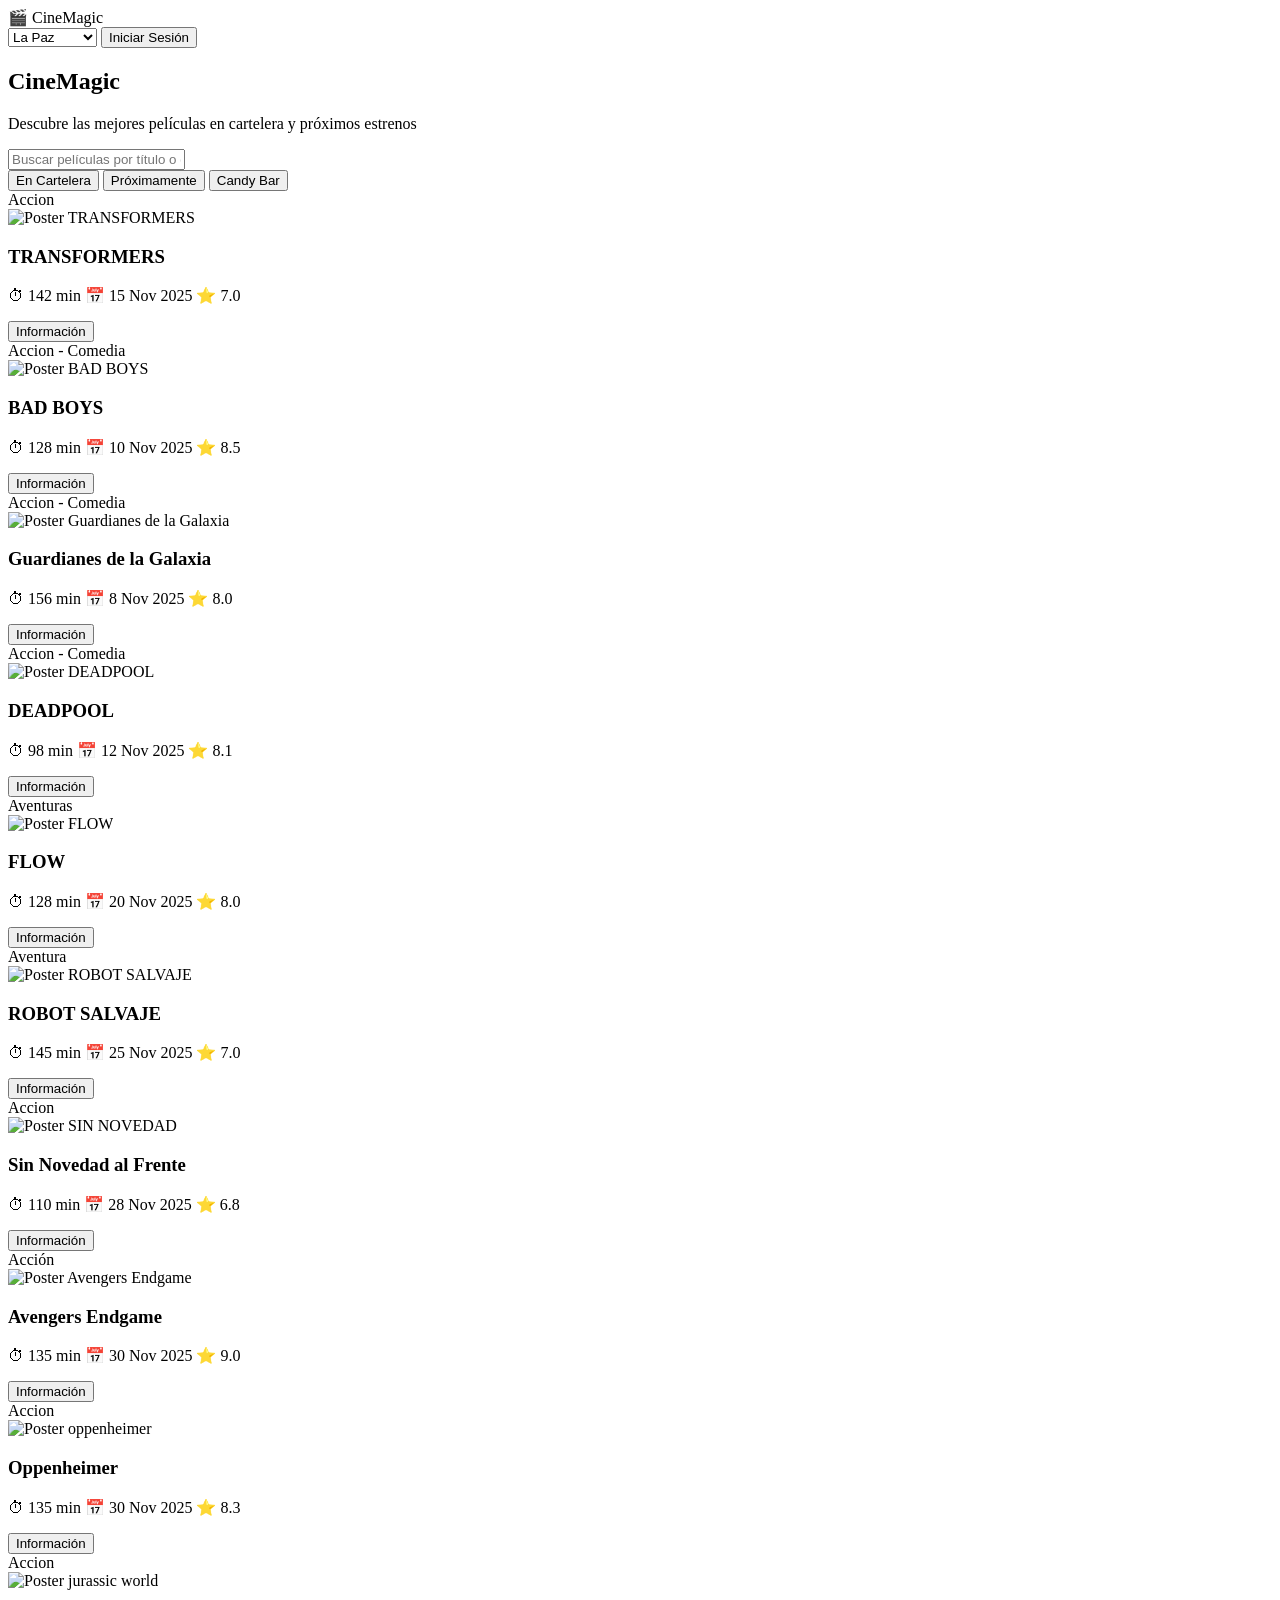
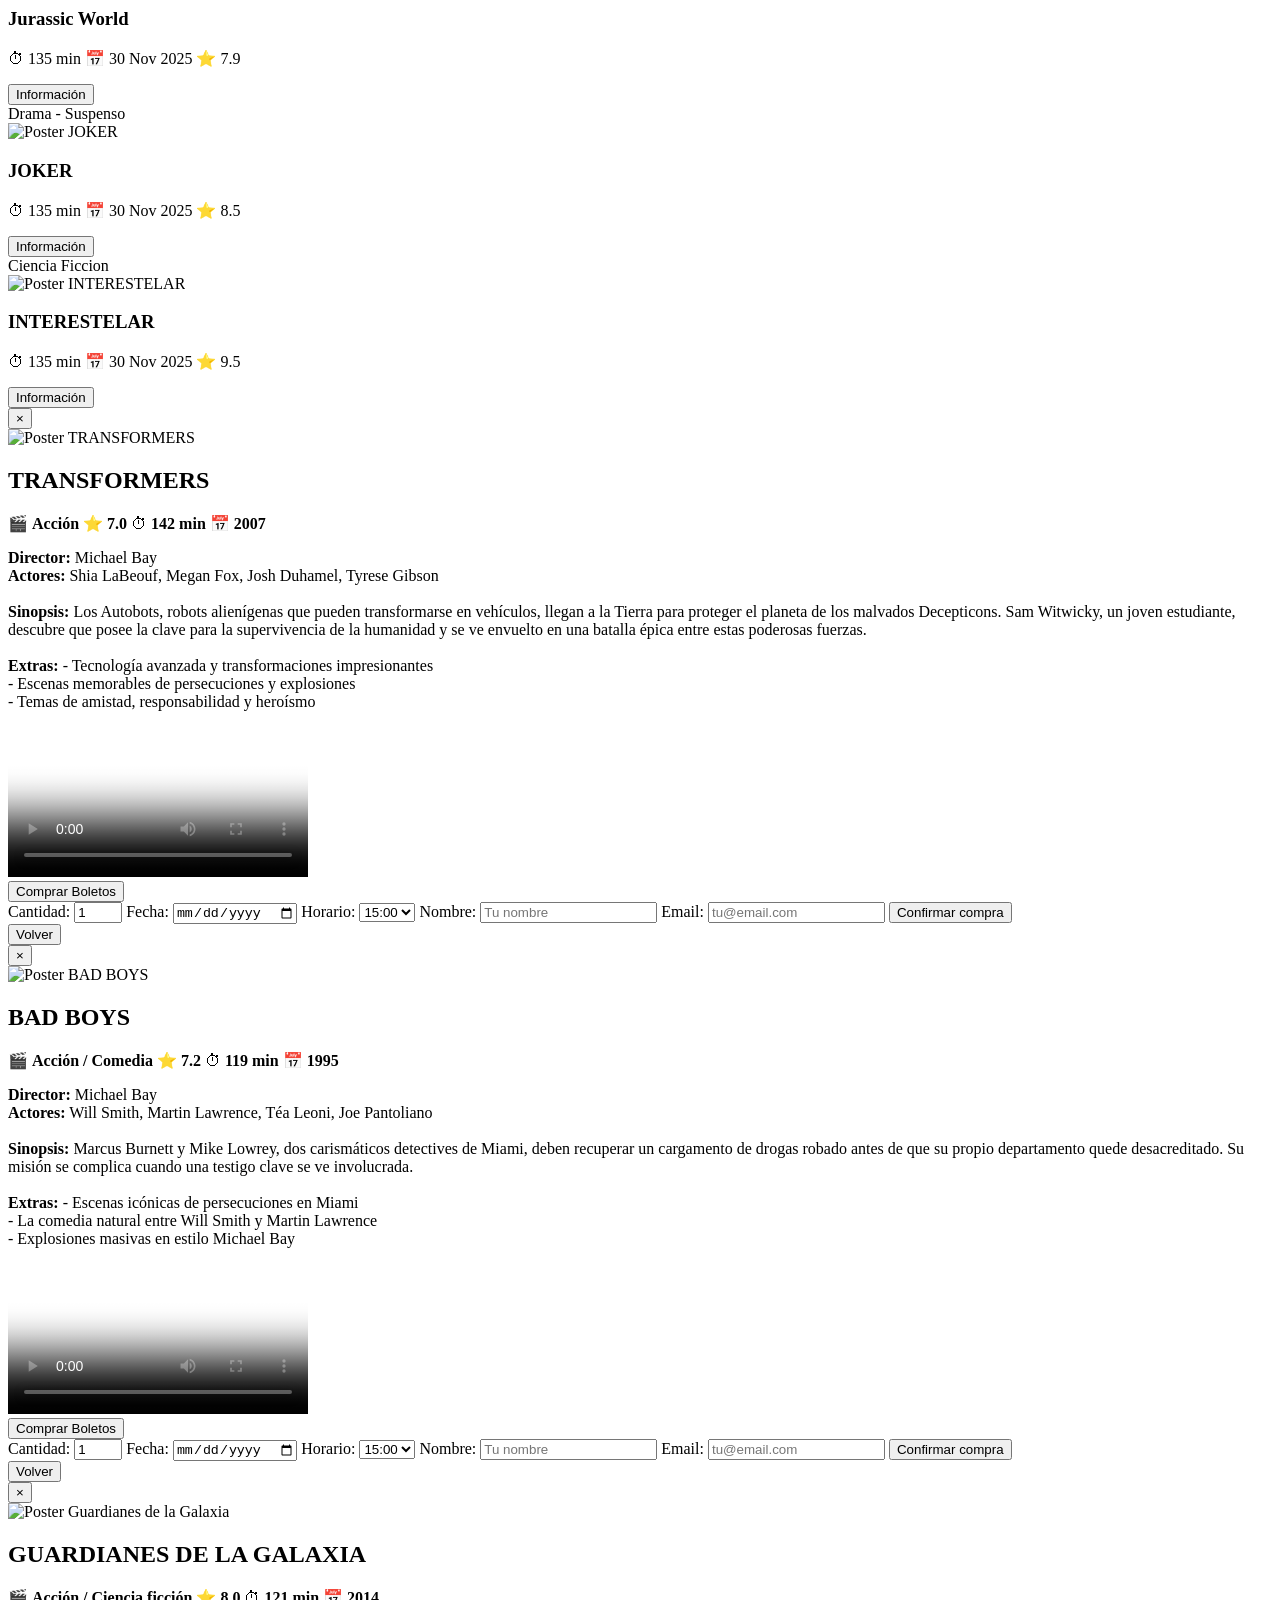
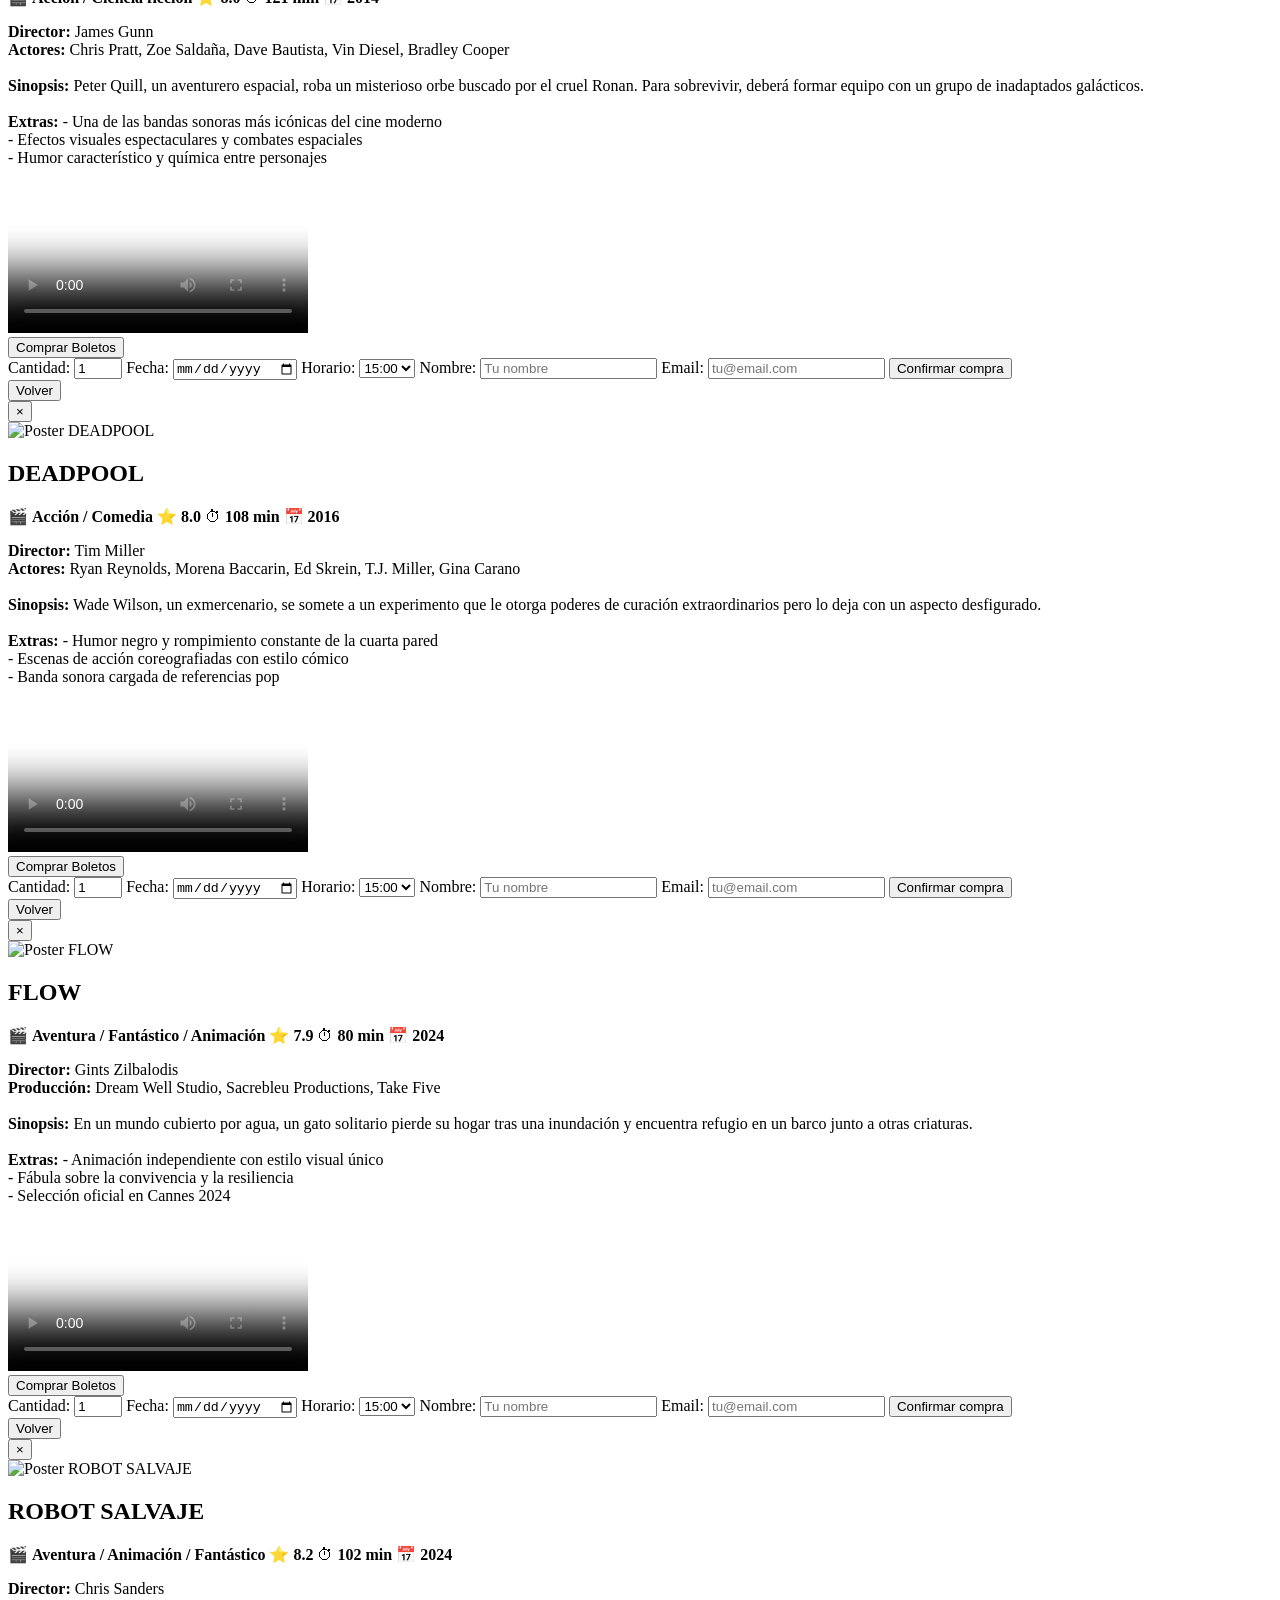
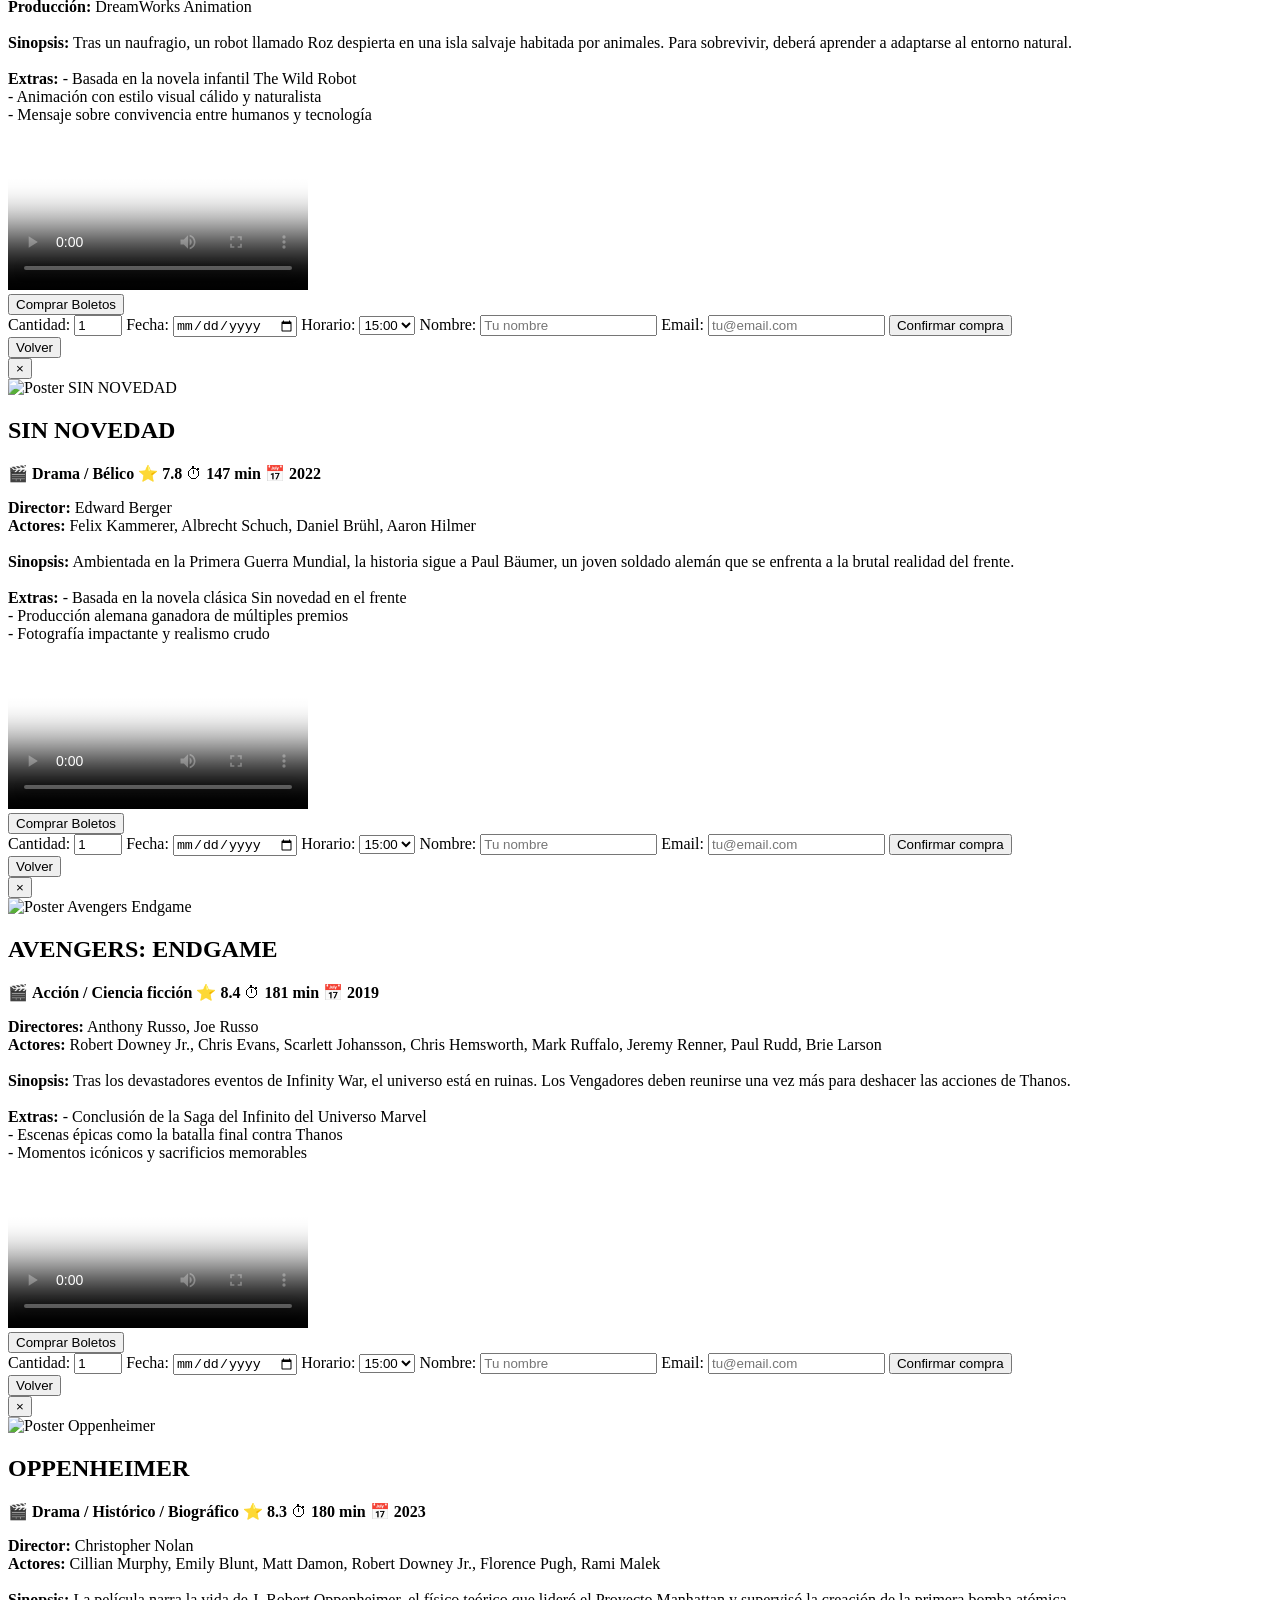
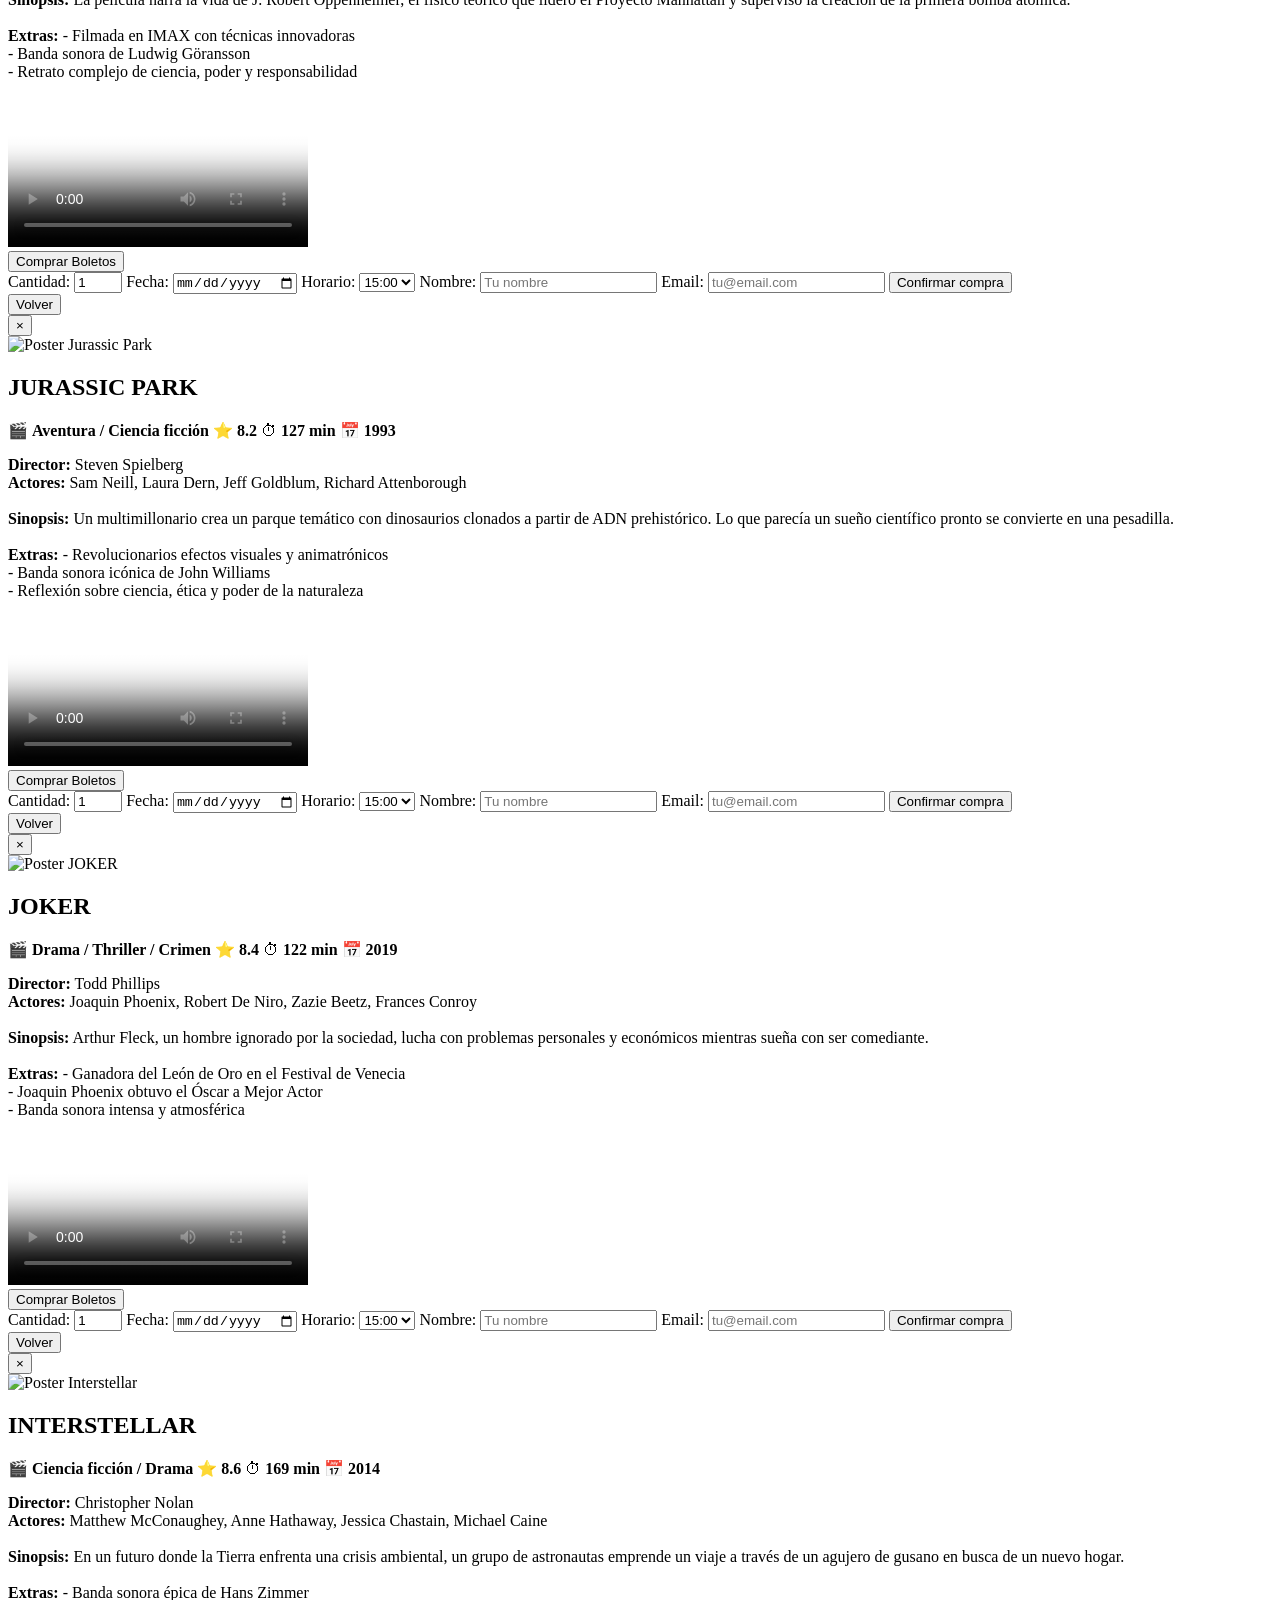
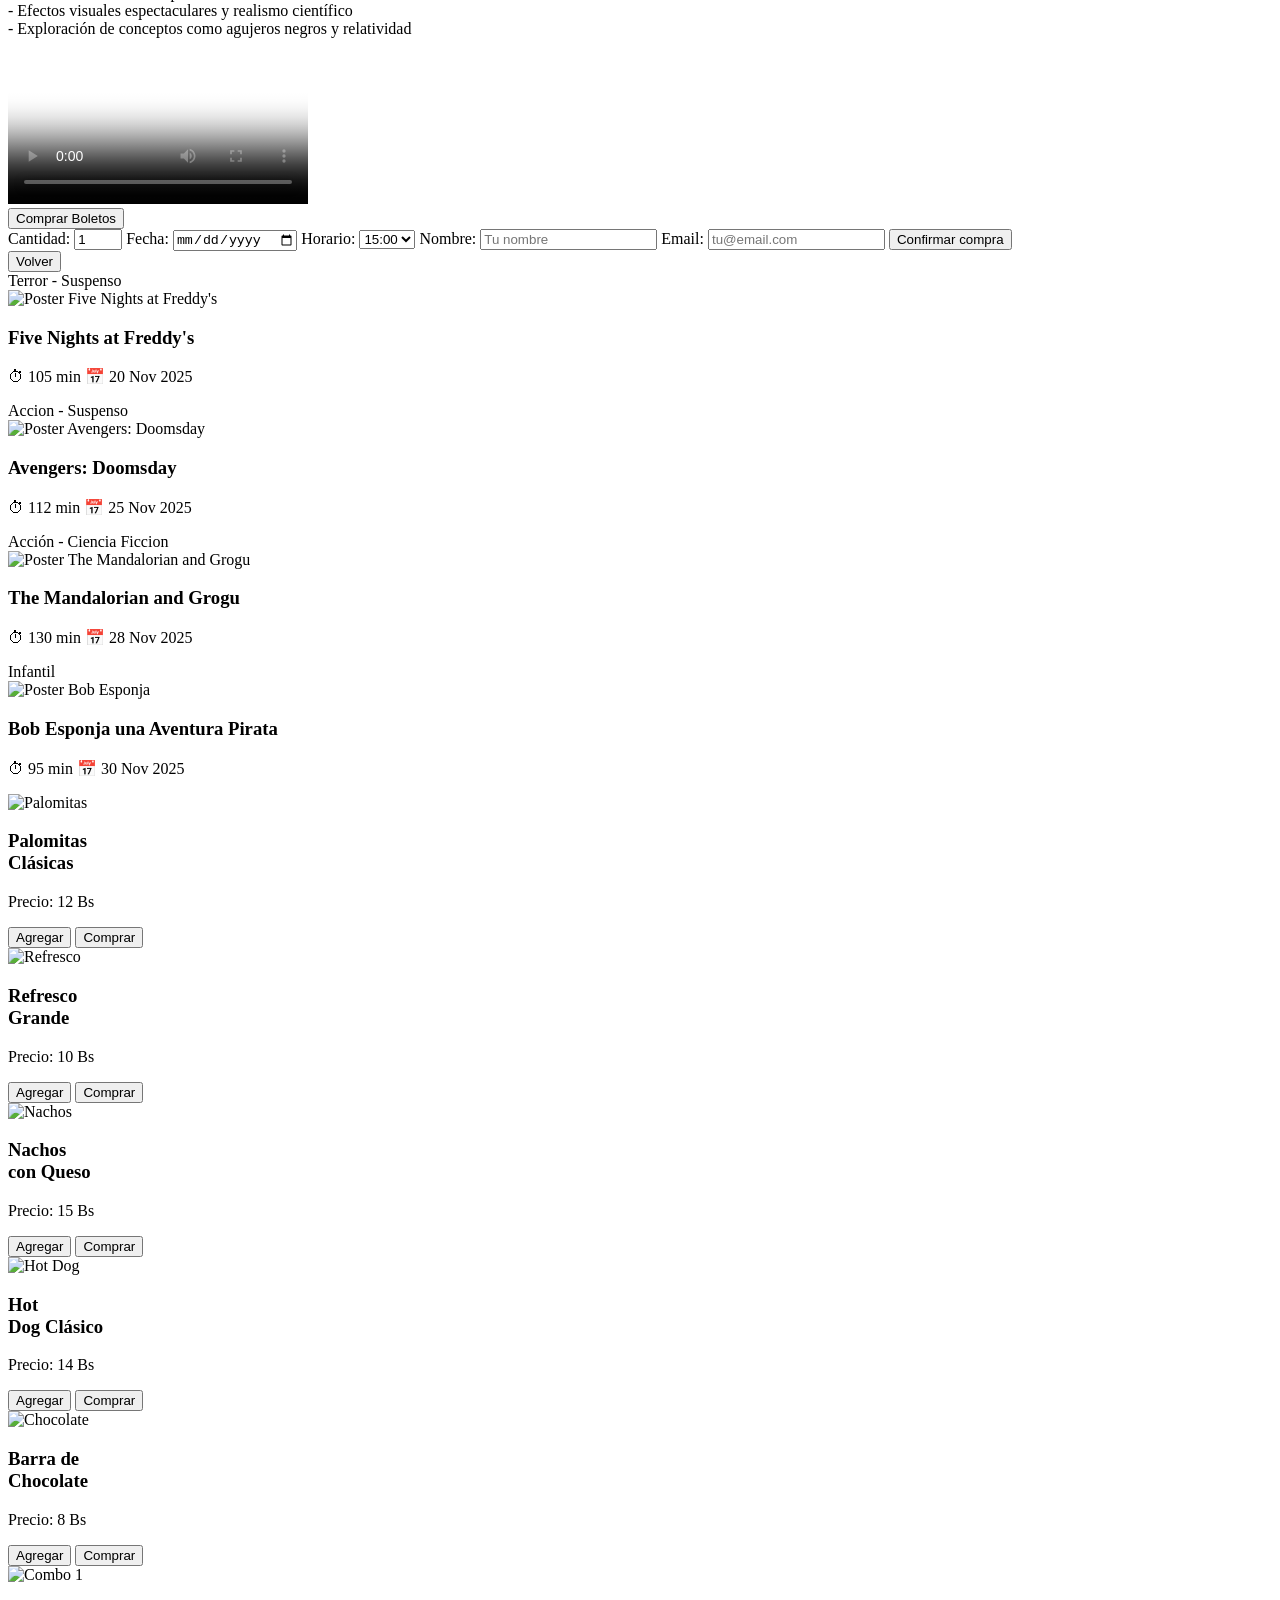
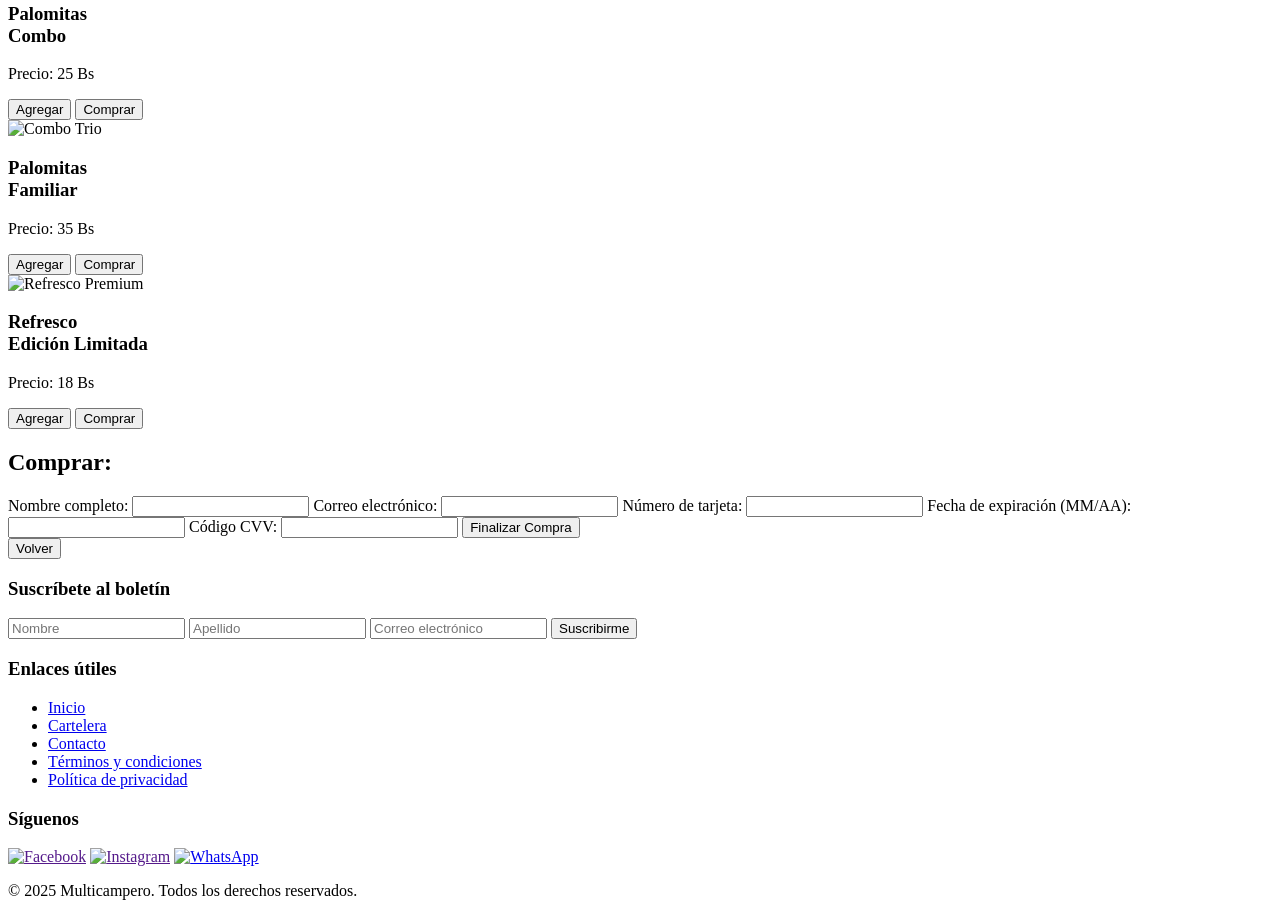
==== commit 04609c87: "Presentación inicial del HTML en clases (esqueleto sin CSS, estudiante Cristhian Pacsi). Actualizaci" ====
--- a/cine.html
+++ b/cine.html
@@ -8,49 +8,47 @@
 </head>
 <body>
 
-  <!-- ==================== HEADER & NAVEGACIÓN ==================== -->
-  <header class="topbar">
-    <div class="logo">🎬 CineMagic</div>
-    <div class="menu">
-      <!-- Selector de ciudad -->
+  <!-- ==================== ENCABEZADO ==================== -->
+  <header class="encabezado">
+    <div class="marca">🎬 CineMagic</div>
+    <div class="opciones">
       <select>
         <option>La Paz</option>
         <option>El alto</option>
         <option>Santa Cruz</option>
       </select>
-      <!-- Botón de autenticación -->
-      <button class="btn">Iniciar Sesión</button>
+      <button class="boton-principal">Iniciar Sesión</button>
     </div>
   </header>
 
-  <!-- ==================== MODAL DE AUTENTICACIÓN ==================== -->
-  <div id="authModal" class="modal-overlay" style="display:none;">
-    <div class="modal">
-      <button class="close-btn" id="closeModal">✖</button>
+  <!-- ==================== VENTANA LOGIN ==================== -->
+  <div id="ventanaLogin" class="fondo-modal" style="display:none;">
+    <div class="cuadro-modal">
+      <button class="boton-cerrar" id="cerrarModal">✖</button>
 
       <h2>Bienvenido a CineMagic</h2>
-      <p class="subtxt">Inicia sesión o crea una cuenta para disfrutar de todas las ventajas</p>
-
-      <!-- Selector de pestañas Login/Registro -->
-      <div class="tab-selector">
-        <button id="tabLogin" class="tab active">Iniciar Sesión</button>
-        <button id="tabRegister" class="tab">Registrarse</button>
+      <p class="texto-secundario">Inicia sesión o crea una cuenta para disfrutar de todas las ventajas</p>
+
+      <!-- Selector de pestañas -->
+      <div class="selector-pestanas">
+        <button id="pestanaIngresar" class="pestana activa">Iniciar Sesión</button>
+        <button id="pestanaRegistrar" class="pestana">Registrarse</button>
       </div>
 
       <!-- Formulario de Login -->
-      <form id="loginForm" class="form-section">
+      <form id="formIngresar" class="formulario-seccion">
         <label>Email</label>
         <input type="email" placeholder="tu@email.com" />
 
         <label>Contraseña</label>
         <input type="password" placeholder="••••••••" />
 
-        <button type="submit" class="main-btn">Iniciar Sesión</button>
-        <button type="button" class="secondary-btn" id="closeBtnLogin">Cerrar</button>
+        <button type="submit" class="boton-accion">Iniciar Sesión</button>
+        <button type="button" class="boton-secundario" id="cerrarIngresar">Cerrar</button>
       </form>
 
       <!-- Formulario de Registro -->
-      <form id="registerForm" class="form-section" style="display:none;">
+      <form id="formRegistrar" class="formulario-seccion" style="display:none;">
         <label>Nombre</label>
         <input type="text" placeholder="Tu nombre" />
 
@@ -63,1382 +61,1095 @@
         <label>Confirmar contraseña</label>
         <input type="password" placeholder="••••••••" />
 
-        <button type="submit" class="main-btn">Crear cuenta</button>
-        <button type="button" class="secondary-btn" id="closeBtnRegister">Cerrar</button>
+        <button type="submit" class="boton-accion">Crear cuenta</button>
+        <button type="button" class="boton-secundario" id="cerrarRegistrar">Cerrar</button>
       </form>
     </div>
   </div>
 
-  <!-- ==================== HERO SECTION ==================== -->
-  <section class="hero">
+  <!-- ==================== SECCIÓN PRINCIPAL ==================== -->
+  <section class="portada">
     <h1>CineMagic</h1>
     <p>Descubre las mejores películas en cartelera y próximos estrenos</p>
     
     <!-- Barra de búsqueda -->
-    <input type="text" class="search" placeholder="Buscar películas por título o género...">
+    <input type="text" class="buscador" placeholder="Buscar películas por título o género...">
 
     <!-- Navegación por pestañas -->
-    <div class="tabs">
-      <button id="tabCartelera" class="active">En Cartelera</button>
-      <button id="tabProximamente">Próximamente</button>
-      <button id="tabCandy">Candy Bar</button>
+    <div class="navegacion-pestanas">
+      <button id="btnCartelera" class="activa">En Cartelera</button>
+      <button id="btnProximos">Próximamente</button>
+      <button id="btnSnacks">Candy Bar</button>
     </div>
   </section>
 
-  <!-- ==================== SECCIÓN CARTELERA ==================== -->
-  <section id="carteleraSection" class="movies">
+  <!-- ==================== PELÍCULAS EN CARTELERA ==================== -->
+  <section id="seccionCartelera" class="contenedor-peliculas">
     
     <!-- Película: TRANSFORMERS -->
-    <div class="card">
-      <div class="tag">Accion</div>
+    <div class="tarjeta-pelicula">
+      <div class="etiqueta-genero">Accion</div>
       <img src="TRANSFORMERS.jpg" alt="Poster TRANSFORMERS">
-      <div class="info">
+      <div class="info-pelicula">
         <h3>TRANSFORMERS</h3>
         <p>⏱ 142 min 📅 15 Nov 2025 ⭐ 7.0</p>
-        <button onclick="abrirModal('TRANSFORMERS')" class="main-btn">Información</button>
+        <button onclick="mostrarDetallePelicula('TRANSFORMERS')" class="boton-info">Información</button>
       </div>
     </div>
 
     <!-- Película: BAD BOYS -->
-    <div class="card">
-      <div class="tag">Accion - Comedia</div>
+    <div class="tarjeta-pelicula">
+      <div class="etiqueta-genero">Accion - Comedia</div>
       <img src="BAD BOYS.jpg" alt="Poster BAD BOYS">
-      <div class="info">
+      <div class="info-pelicula">
         <h3>BAD BOYS</h3>
         <p>⏱ 128 min 📅 10 Nov 2025 ⭐ 8.5</p>
-        <button onclick="abrirModal('BAD')" class="main-btn">Información</button>
+        <button onclick="mostrarDetallePelicula('BAD')" class="boton-info">Información</button>
       </div>
     </div>
 
     <!-- Película: GUARDIANES DE LA GALAXIA -->
-    <div class="card">
-      <div class="tag">Accion - Comedia</div>
+    <div class="tarjeta-pelicula">
+      <div class="etiqueta-genero">Accion - Comedia</div>
       <img src="GUARDIANES.jpg" alt="Poster Guardianes de la Galaxia">
-      <div class="info">
+      <div class="info-pelicula">
         <h3>Guardianes de la Galaxia</h3>
         <p>⏱ 156 min 📅 8 Nov 2025 ⭐ 8.0</p>
-        <button onclick="abrirModal('GUARDIANES')" class="main-btn">Información</button>
+        <button onclick="mostrarDetallePelicula('GUARDIANES')" class="boton-info">Información</button>
       </div>
     </div>
 
     <!-- Película: DEADPOOL -->
-    <div class="card">
-      <div class="tag">Accion - Comedia</div>
+    <div class="tarjeta-pelicula">
+      <div class="etiqueta-genero">Accion - Comedia</div>
       <img src="DEADPOOL.jpg" alt="Poster DEADPOOL">
-      <div class="info">
+      <div class="info-pelicula">
         <h3>DEADPOOL</h3>
         <p>⏱ 98 min 📅 12 Nov 2025 ⭐ 8.1</p>
-        <button onclick="abrirModal('DEADPOOL')" class="main-btn">Información</button>
+        <button onclick="mostrarDetallePelicula('DEADPOOL')" class="boton-info">Información</button>
       </div>
     </div>
 
     <!-- Película: FLOW -->
-    <div class="card">
-      <div class="tag">Aventuras</div>
+    <div class="tarjeta-pelicula">
+      <div class="etiqueta-genero">Aventuras</div>
       <img src="FLOW.jpg" alt="Poster FLOW">
-      <div class="info">
+      <div class="info-pelicula">
         <h3>FLOW</h3>
         <p>⏱ 128 min 📅 20 Nov 2025 ⭐ 8.0</p>
-        <button onclick="abrirModal('FLOW')" class="main-btn">Información</button>
+        <button onclick="mostrarDetallePelicula('FLOW')" class="boton-info">Información</button>
       </div>
     </div>
 
     <!-- Película: ROBOT SALVAJE -->
-    <div class="card">
-      <div class="tag">Aventura</div>
+    <div class="tarjeta-pelicula">
+      <div class="etiqueta-genero">Aventura</div>
       <img src="ROBOT.jpg" alt="Poster ROBOT SALVAJE">
-      <div class="info">
+      <div class="info-pelicula">
         <h3>ROBOT SALVAJE</h3>
         <p>⏱ 145 min 📅 25 Nov 2025 ⭐ 7.0</p>
-        <button onclick="abrirModal('ROBOTSALVAJE')" class="main-btn">Información</button>
+        <button onclick="mostrarDetallePelicula('ROBOTSALVAJE')" class="boton-info">Información</button>
       </div>
     </div>
 
     <!-- Película: SIN NOVEDAD -->
-    <div class="card">
-      <div class="tag">Accion</div>
+    <div class="tarjeta-pelicula">
+      <div class="etiqueta-genero">Accion</div>
       <img src="SIN NOVEDAD.jpg" alt="Poster SIN NOVEDAD">
-      <div class="info">
+      <div class="info-pelicula">
         <h3>Sin Novedad al Frente</h3>
         <p>⏱ 110 min 📅 28 Nov 2025 ⭐ 6.8</p>
-        <button onclick="abrirModal('SINNOVEDAD')" class="main-btn">Información</button>
+        <button onclick="mostrarDetallePelicula('SINNOVEDAD')" class="boton-info">Información</button>
       </div>
     </div>
 
     <!-- Película: AVENGERS ENDGAME -->
-    <div class="card">
-      <div class="tag">Acción</div>
+    <div class="tarjeta-pelicula">
+      <div class="etiqueta-genero">Acción</div>
       <img src="AVERGERS.jpg" alt="Poster Avengers Endgame">
-      <div class="info">
+      <div class="info-pelicula">
         <h3>Avengers Endgame</h3>
         <p>⏱ 135 min 📅 30 Nov 2025 ⭐ 9.0</p>
-        <button onclick="abrirModal('ENDGAME')" class="main-btn">Información</button>
+        <button onclick="mostrarDetallePelicula('ENDGAME')" class="boton-info">Información</button>
       </div>
     </div>
 
     <!-- Película: OPPENHEIMER -->
-    <div class="card">
-      <div class="tag">Accion</div>
+    <div class="tarjeta-pelicula">
+      <div class="etiqueta-genero">Accion</div>
       <img src="OPENHAIMER.jpg" alt="Poster oppenheimer">
-      <div class="info">
+      <div class="info-pelicula">
         <h3>Oppenheimer</h3>
         <p>⏱ 135 min 📅 30 Nov 2025 ⭐ 8.3</p>
-        <button onclick="abrirModal('OPPENHEIMER')" class="main-btn">Información</button>
+        <button onclick="mostrarDetallePelicula('OPPENHEIMER')" class="boton-info">Información</button>
       </div>
     </div>
 
     <!-- Película: JURASSIC WORLD -->
-    <div class="card">
-      <div class="tag">Accion</div>
+    <div class="tarjeta-pelicula">
+      <div class="etiqueta-genero">Accion</div>
       <img src="JURRSIC.jpg" alt="Poster jurassic world">
-      <div class="info">
+      <div class="info-pelicula">
         <h3>Jurassic World</h3>
         <p>⏱ 135 min 📅 30 Nov 2025 ⭐ 7.9</p>
-        <button onclick="abrirModal('JURASSIC')" class="main-btn">Información</button>
+        <button onclick="mostrarDetallePelicula('JURASSIC')" class="boton-info">Información</button>
       </div>
     </div>
 
     <!-- Película: JOKER -->
-    <div class="card">
-      <div class="tag">Drama - Suspenso</div>
+    <div class="tarjeta-pelicula">
+      <div class="etiqueta-genero">Drama - Suspenso</div>
       <img src="JOKER.jpg" alt="Poster JOKER">
-      <div class="info">
+      <div class="info-pelicula">
         <h3>JOKER</h3>
         <p>⏱ 135 min 📅 30 Nov 2025 ⭐ 8.5</p>
-        <button onclick="abrirModal('JOKER')" class="main-btn">Información</button>
+        <button onclick="mostrarDetallePelicula('JOKER')" class="boton-info">Información</button>
       </div>
     </div>
 
     <!-- Película: INTERESTELAR -->
-    <div class="card">
-      <div class="tag">Ciencia Ficcion</div>
+    <div class="tarjeta-pelicula">
+      <div class="etiqueta-genero">Ciencia Ficcion</div>
       <img src="INTERESTELAR.jpg" alt="Poster INTERESTELAR">
-      <div class="info">
+      <div class="info-pelicula">
         <h3>INTERESTELAR</h3>
         <p>⏱ 135 min 📅 30 Nov 2025 ⭐ 9.5</p>
-        <button onclick="abrirModal('INTERSTELLAR')" class="main-btn">Información</button>
+        <button onclick="mostrarDetallePelicula('INTERSTELLAR')" class="boton-info">Información</button>
       </div>
     </div>
 
   </section>
 
-  <!-- ==================== MODALES DE DETALLE DE PELÍCULAS ==================== -->
+  <!-- ==================== DETALLES DE PELÍCULAS ==================== -->
   
-  <!-- Ficha de detalle TRANSFORMERS -->
-<section id="detallesTRANSFORMERS" class="details-section hidden">
-  <div id="modalTRANSFORMERS" class="movie-modal movie-hidden">
-    <div class="movie-modal-content">
-
-      <!-- Botón cerrar -->
-      <button class="movie-close-btn" onclick="volverCartelera()">x</button>
-
-      <!-- =================== COLUMNA IZQUIERDA =================== -->
-      <div class="movie-left">
+  <!-- ==================== DETALLES DE PELÍCULAS ==================== -->
+
+<!-- Detalle: TRANSFORMERS -->
+<section id="detalle-transformers" class="detalle-pelicula oculto">
+  <div id="modal-transformers" class="modal-pelicula modal-oculto">
+    <div class="contenido-pelicula">
+      <button class="btn-cerrar" onclick="volver-cartelera()">×</button>
+      
+      <div class="columna-imagen">
         <img src="TRANSFORMERS.jpg" alt="Poster TRANSFORMERS">
       </div>
-
-      <!-- =================== COLUMNA DERECHA =================== -->
-      <div class="movie-right">
-
-        <!-- Encabezado -->
-        <div class="movie-header">
+      
+      <div class="columna-info">
+        <div class="encabezado-pelicula">
           <h2>TRANSFORMERS</h2>
         </div>
-
-        <!-- Detalles -->
-        <div class="movie-info-row">
+        
+        <div class="info-pelicula">
           <span>🎬 <strong>Acción</strong></span>
           <span>⭐ <strong>7.0</strong></span>
           <span>⏱ <strong>142 min</strong></span>
           <span>📅 <strong>2007</strong></span>
         </div>
-
-        <!-- Descripción -->
-        <p class="movie-description">
+        
+        <p class="descripcion-pelicula">
           <strong>Director:</strong> Michael Bay<br>
-            <strong>Actores:</strong> Shia LaBeouf, Megan Fox, Josh Duhamel, Tyrese Gibson<br><br>
-
-            <strong>Sinopsis:</strong>  
-            Los Autobots, robots alienígenas que pueden transformarse en vehículos, llegan a la Tierra  
-            para proteger el planeta de los malvados Decepticons. Sam Witwicky, un joven estudiante,  
-            descubre que posee la clave para la supervivencia de la humanidad y se ve envuelto en  
-            una batalla épica entre estas poderosas fuerzas.  
-            Con impresionantes efectos visuales y secuencias de acción espectaculares, la película combina  
-            aventura, humor y momentos emotivos que muestran la valentía y el sacrificio de sus personajes.<br><br>
-
-            <strong>Extras:</strong>  
-            - Tecnología avanzada y transformaciones impresionantes de los robots.<br>
-            - Escenas memorables de persecuciones y explosiones.<br>
-            - Temas de amistad, responsabilidad y heroísmo frente a amenazas imposibles.
+          <strong>Actores:</strong> Shia LaBeouf, Megan Fox, Josh Duhamel, Tyrese Gibson<br><br>
+          <strong>Sinopsis:</strong> Los Autobots, robots alienígenas que pueden transformarse en vehículos, llegan a la Tierra para proteger el planeta de los malvados Decepticons. Sam Witwicky, un joven estudiante, descubre que posee la clave para la supervivencia de la humanidad y se ve envuelto en una batalla épica entre estas poderosas fuerzas.<br><br>
+          <strong>Extras:</strong>  
+          - Tecnología avanzada y transformaciones impresionantes<br>
+          - Escenas memorables de persecuciones y explosiones<br>
+          - Temas de amistad, responsabilidad y heroísmo
         </p>
-
-        <!-- Trailer -->
-        <div class="movie-trailer">
+        
+        <div class="trailer-pelicula">
           <video controls poster="TRANSFORMERS.jpg">
             <source src="transformerV.mp4" type="video/mp4">
             Tu navegador no soporta el video.
           </video>
         </div>
-
-        <!-- Botón de compra -->
-        <button onclick="mostrarFormularioCompra('compraTRANSFORMERS')" class="movie-main-btn">
-            Comprar Boletos
-        </button>
-
-
-        <!-- Formulario oculto -->
-        <form id="compraTRANSFORMERS" class="movie-compra-form movie-hidden">
-
+        
+        <button onclick="mostrar-formulario('compra-transformers')" class="btn-comprar">
+          Comprar Boletos
+        </button>
+        
+        <form id="compra-transformers" class="form-compra modal-oculto">
           <label>Cantidad:</label>
           <input type="number" min="1" max="10" value="1">
-
+          
           <label>Fecha:</label>
           <input type="date">
-
+          
           <label>Horario:</label>
           <select>
             <option>15:00</option>
             <option>18:00</option>
             <option>21:00</option>
           </select>
-
+          
           <label>Nombre:</label>
           <input type="text" placeholder="Tu nombre">
-
+          
           <label>Email:</label>
           <input type="email" placeholder="tu@email.com">
-
-          <button type="submit" class="movie-main-btn">Confirmar compra</button>
+          
+          <button type="submit" class="btn-comprar">Confirmar compra</button>
         </form>
-
-        <!-- Botón Volver -->
-        <button onclick="volverCartelera()" class="movie-main-btn" style="background:#555; margin-top:10px;">
+        
+        <button onclick="volver-cartelera()" class="btn-volver">
           Volver
         </button>
-
-      </div> <!-- FIN COLUMNA DERECHA -->
-
+      </div>
     </div>
   </div>
 </section>
 
-
-
-<!-- Ficha de detalle BAD BOYS -->
-<section id="detallesBAD" class="details-section hidden">
-  <div id="modalBAD" class="movie-modal movie-hidden">
-    <div class="movie-modal-content">
-
-      <!-- Botón cerrar -->
-      <button class="movie-close-btn" onclick="volverCartelera()">x</button>
-
-      <!-- =================== COLUMNA IZQUIERDA =================== -->
-      <div class="movie-left">
+<!-- Detalle: BAD BOYS -->
+<section id="detalle-badboys" class="detalle-pelicula oculto">
+  <div id="modal-badboys" class="modal-pelicula modal-oculto">
+    <div class="contenido-pelicula">
+      <button class="btn-cerrar" onclick="volver-cartelera()">×</button>
+      
+      <div class="columna-imagen">
         <img src="BAD BOYS.jpg" alt="Poster BAD BOYS">
       </div>
-
-      <!-- =================== COLUMNA DERECHA =================== -->
-      <div class="movie-right">
-
-        <!-- Encabezado -->
-        <div class="movie-header">
+      
+      <div class="columna-info">
+        <div class="encabezado-pelicula">
           <h2>BAD BOYS</h2>
         </div>
-
-        <!-- Detalles -->
-        <div class="movie-info-row">
+        
+        <div class="info-pelicula">
           <span>🎬 <strong>Acción / Comedia</strong></span>
           <span>⭐ <strong>7.2</strong></span>
           <span>⏱ <strong>119 min</strong></span>
           <span>📅 <strong>1995</strong></span>
         </div>
-
-        <!-- Descripción -->
-        <p class="movie-description">
+        
+        <p class="descripcion-pelicula">
           <strong>Director:</strong> Michael Bay<br>
           <strong>Actores:</strong> Will Smith, Martin Lawrence, Téa Leoni, Joe Pantoliano<br><br>
-
-          <strong>Sinopsis:</strong><br>
-          Marcus Burnett y Mike Lowrey, dos carismáticos detectives de Miami,  
-          deben recuperar un cargamento de drogas robado antes de que su propio  
-          departamento quede desacreditado. Su misión se complica cuando una testigo  
-          clave se ve involucrada, llevándolos a una serie de persecuciones, balaceras  
-          y situaciones absurdamente divertidas.  
-          Con la mezcla perfecta de acción explosiva y humor caótico,  
-          *Bad Boys* se convirtió en un clásico de los 90 y lanzó al estrellato a Will Smith.<br><br>
-
-          <strong>Extras:</strong><br>
-          - Escenas icónicas de persecuciones en Miami.<br>
-          - La comedia natural entre Will Smith y Martin Lawrence.<br>
-          - Explosiones masivas en estilo Michael Bay.<br>
-          - Frases memorables como “We ride together, we die together”.<br>
+          <strong>Sinopsis:</strong> Marcus Burnett y Mike Lowrey, dos carismáticos detectives de Miami, deben recuperar un cargamento de drogas robado antes de que su propio departamento quede desacreditado. Su misión se complica cuando una testigo clave se ve involucrada.<br><br>
+          <strong>Extras:</strong>  
+          - Escenas icónicas de persecuciones en Miami<br>
+          - La comedia natural entre Will Smith y Martin Lawrence<br>
+          - Explosiones masivas en estilo Michael Bay
         </p>
-
-        <!-- Trailer -->
-        <div class="movie-trailer">
-          <video controls poster="BAD.jpg">
+        
+        <div class="trailer-pelicula">
+          <video controls poster="BAD BOYS.jpg">
             <source src="badboysV.mp4" type="video/mp4">
             Tu navegador no soporta el video.
           </video>
         </div>
-
-        <!-- Botón de compra -->
-        <button onclick="mostrarFormularioCompra('compraBAD')" class="movie-main-btn">
+        
+        <button onclick="mostrar-formulario('compra-badboys')" class="btn-comprar">
           Comprar Boletos
         </button>
-
-        <!-- Formulario oculto -->
-        <form id="compraBAD" class="movie-compra-form movie-hidden">
-
+        
+        <form id="compra-badboys" class="form-compra modal-oculto">
           <label>Cantidad:</label>
           <input type="number" min="1" max="10" value="1">
-
+          
           <label>Fecha:</label>
           <input type="date">
-
+          
           <label>Horario:</label>
           <select>
             <option>15:00</option>
             <option>18:00</option>
             <option>21:00</option>
           </select>
-
+          
           <label>Nombre:</label>
           <input type="text" placeholder="Tu nombre">
-
+          
           <label>Email:</label>
           <input type="email" placeholder="tu@email.com">
-
-          <button type="submit" class="movie-main-btn">Confirmar compra</button>
+          
+          <button type="submit" class="btn-comprar">Confirmar compra</button>
         </form>
-
-        <!-- Botón Volver -->
-        <button onclick="volverCartelera()" class="movie-main-btn" style="background:#555; margin-top:10px;">
+        
+        <button onclick="volver-cartelera()" class="btn-volver">
           Volver
         </button>
-
-      </div> <!-- FIN COLUMNA DERECHA -->
-
+      </div>
     </div>
   </div>
 </section>
 
-
-
-<!-- Ficha de detalle GUARDIANES DE LA GALAXIA -->
-<section id="detallesGUARDIANES" class="details-section hidden">
-  <div id="modalGUARDIANES" class="movie-modal movie-hidden">
-    <div class="movie-modal-content">
-
-      <!-- Botón cerrar -->
-      <button class="movie-close-btn" onclick="volverCartelera()">x</button>
-
-      <!-- =================== COLUMNA IZQUIERDA =================== -->
-      <div class="movie-left">
+<!-- Detalle: GUARDIANES DE LA GALAXIA -->
+<section id="detalle-guardianes" class="detalle-pelicula oculto">
+  <div id="modal-guardianes" class="modal-pelicula modal-oculto">
+    <div class="contenido-pelicula">
+      <button class="btn-cerrar" onclick="volver-cartelera()">×</button>
+      
+      <div class="columna-imagen">
         <img src="GUARDIANES.jpg" alt="Poster Guardianes de la Galaxia">
       </div>
-
-      <!-- =================== COLUMNA DERECHA =================== -->
-      <div class="movie-right">
-
-        <!-- Encabezado -->
-        <div class="movie-header">
+      
+      <div class="columna-info">
+        <div class="encabezado-pelicula">
           <h2>GUARDIANES DE LA GALAXIA</h2>
         </div>
-
-        <!-- Detalles -->
-        <div class="movie-info-row">
+        
+        <div class="info-pelicula">
           <span>🎬 <strong>Acción / Ciencia ficción</strong></span>
           <span>⭐ <strong>8.0</strong></span>
           <span>⏱ <strong>121 min</strong></span>
           <span>📅 <strong>2014</strong></span>
         </div>
-
-        <!-- Descripción -->
-        <p class="movie-description">
+        
+        <p class="descripcion-pelicula">
           <strong>Director:</strong> James Gunn<br>
           <strong>Actores:</strong> Chris Pratt, Zoe Saldaña, Dave Bautista, Vin Diesel, Bradley Cooper<br><br>
-
-          <strong>Sinopsis:</strong><br>
-          Peter Quill, un aventurero espacial, roba un misterioso orbe buscado por el cruel Ronan.  
-          Para sobrevivir, deberá formar equipo con un grupo de inadaptados galácticos:  
-          Gamora, una letal asesina; Drax, un guerrero obsesionado con la venganza;  
-          Rocket, un ingenioso mapache cazarrecompensas; y Groot, un humanoide con forma de árbol.  
-          Juntos descubrirán que el orbe esconde un poder capaz de destruir mundos y deberán  
-          unirse para evitar una catástrofe universal.  
-          Con humor, acción explosiva y una banda sonora inolvidable, la película se convirtió  
-          en uno de los éxitos más grandes del Universo Marvel.<br><br>
-
-          <strong>Extras:</strong><br>
-          - Una de las bandas sonoras más icónicas del cine moderno (*Awesome Mix Vol. 1*).<br>
-          - Efectos visuales espectaculares y combates espaciales.<br>
-          - Humor característico y química entre personajes.<br>
-          - Participación de Thanos y conexión con las Gemas del Infinito.<br>
+          <strong>Sinopsis:</strong> Peter Quill, un aventurero espacial, roba un misterioso orbe buscado por el cruel Ronan. Para sobrevivir, deberá formar equipo con un grupo de inadaptados galácticos.<br><br>
+          <strong>Extras:</strong>  
+          - Una de las bandas sonoras más icónicas del cine moderno<br>
+          - Efectos visuales espectaculares y combates espaciales<br>
+          - Humor característico y química entre personajes
         </p>
-
-        <!-- Trailer -->
-        <div class="movie-trailer">
+        
+        <div class="trailer-pelicula">
           <video controls poster="GUARDIANES.jpg">
             <source src="guardianesV.mp4" type="video/mp4">
             Tu navegador no soporta el video.
           </video>
         </div>
-
-        <!-- Botón de compra -->
-        <button onclick="mostrarFormularioCompra('compraGUARDIANES')" class="movie-main-btn">
+        
+        <button onclick="mostrar-formulario('compra-guardianes')" class="btn-comprar">
           Comprar Boletos
         </button>
-
-        <!-- Formulario oculto -->
-        <form id="compraGUARDIANES" class="movie-compra-form movie-hidden">
-
+        
+        <form id="compra-guardianes" class="form-compra modal-oculto">
           <label>Cantidad:</label>
           <input type="number" min="1" max="10" value="1">
-
+          
           <label>Fecha:</label>
           <input type="date">
-
+          
           <label>Horario:</label>
           <select>
             <option>15:00</option>
             <option>18:00</option>
             <option>21:00</option>
           </select>
-
+          
           <label>Nombre:</label>
           <input type="text" placeholder="Tu nombre">
-
+          
           <label>Email:</label>
           <input type="email" placeholder="tu@email.com">
-
-          <button type="submit" class="movie-main-btn">Confirmar compra</button>
+          
+          <button type="submit" class="btn-comprar">Confirmar compra</button>
         </form>
-
-        <!-- Botón Volver -->
-        <button onclick="volverCartelera()" class="movie-main-btn" style="background:#555; margin-top:10px;">
+        
+        <button onclick="volver-cartelera()" class="btn-volver">
           Volver
         </button>
-
-      </div> <!-- FIN COLUMNA DERECHA -->
-
+      </div>
     </div>
   </div>
 </section>
 
-
-<!-- Ficha de detalle DEADPOOL -->
-<section id="detallesDEADPOOL" class="details-section hidden">
-  <div id="modalDEADPOOL" class="movie-modal movie-hidden">
-    <div class="movie-modal-content">
-
-      <!-- Botón cerrar -->
-      <button class="movie-close-btn" onclick="volverCartelera()">x</button>
-
-      <!-- =================== COLUMNA IZQUIERDA =================== -->
-      <div class="movie-left">
-        <img src="DEADPOOL.jpg" alt="Poster Deadpool">
-      </div>
-
-      <!-- =================== COLUMNA DERECHA =================== -->
-      <div class="movie-right">
-
-        <!-- Encabezado -->
-        <div class="movie-header">
+<!-- Detalle: DEADPOOL -->
+<section id="detalle-deadpool" class="detalle-pelicula oculto">
+  <div id="modal-deadpool" class="modal-pelicula modal-oculto">
+    <div class="contenido-pelicula">
+      <button class="btn-cerrar" onclick="volver-cartelera()">×</button>
+      
+      <div class="columna-imagen">
+        <img src="DEADPOOL.jpg" alt="Poster DEADPOOL">
+      </div>
+      
+      <div class="columna-info">
+        <div class="encabezado-pelicula">
           <h2>DEADPOOL</h2>
         </div>
-
-        <!-- Detalles -->
-        <div class="movie-info-row">
+        
+        <div class="info-pelicula">
           <span>🎬 <strong>Acción / Comedia</strong></span>
           <span>⭐ <strong>8.0</strong></span>
           <span>⏱ <strong>108 min</strong></span>
           <span>📅 <strong>2016</strong></span>
         </div>
-
-        <!-- Descripción -->
-        <p class="movie-description">
+        
+        <p class="descripcion-pelicula">
           <strong>Director:</strong> Tim Miller<br>
           <strong>Actores:</strong> Ryan Reynolds, Morena Baccarin, Ed Skrein, T.J. Miller, Gina Carano<br><br>
-
-          <strong>Sinopsis:</strong><br>
-          Wade Wilson, un exmercenario, se somete a un experimento que le otorga poderes de curación 
-          extraordinarios pero lo deja con un aspecto desfigurado. Adoptando la identidad de Deadpool, 
-          con un humor irreverente y un estilo único, emprende una misión para vengarse del hombre que 
-          casi destruyó su vida. Con acción desenfrenada, violencia estilizada y bromas rompedoras de la 
-          cuarta pared, Deadpool redefinió el género de superhéroes con su tono irreverente y fresco.<br><br>
-
-          <strong>Extras:</strong><br>
-          - Humor negro y rompimiento constante de la cuarta pared.<br>
-          - Escenas de acción coreografiadas con estilo cómico.<br>
-          - Banda sonora cargada de referencias pop.<br>
-          - Inicio del fenómeno Deadpool dentro del universo X-Men.<br>
+          <strong>Sinopsis:</strong> Wade Wilson, un exmercenario, se somete a un experimento que le otorga poderes de curación extraordinarios pero lo deja con un aspecto desfigurado.<br><br>
+          <strong>Extras:</strong>  
+          - Humor negro y rompimiento constante de la cuarta pared<br>
+          - Escenas de acción coreografiadas con estilo cómico<br>
+          - Banda sonora cargada de referencias pop
         </p>
-
-        <!-- Trailer -->
-        <div class="movie-trailer">
+        
+        <div class="trailer-pelicula">
           <video controls poster="DEADPOOL.jpg">
             <source src="deadpoolV.mp4" type="video/mp4">
             Tu navegador no soporta el video.
           </video>
         </div>
-
-        <!-- Botón de compra -->
-        <button onclick="mostrarFormularioCompra('compraDEADPOOL')" class="movie-main-btn">
+        
+        <button onclick="mostrar-formulario('compra-deadpool')" class="btn-comprar">
           Comprar Boletos
         </button>
-
-        <!-- Formulario oculto -->
-        <form id="compraDEADPOOL" class="movie-compra-form movie-hidden">
-
+        
+        <form id="compra-deadpool" class="form-compra modal-oculto">
           <label>Cantidad:</label>
           <input type="number" min="1" max="10" value="1">
-
+          
           <label>Fecha:</label>
           <input type="date">
-
+          
           <label>Horario:</label>
           <select>
             <option>15:00</option>
             <option>18:00</option>
             <option>21:00</option>
           </select>
-
+          
           <label>Nombre:</label>
           <input type="text" placeholder="Tu nombre">
-
+          
           <label>Email:</label>
           <input type="email" placeholder="tu@email.com">
-
-          <button type="submit" class="movie-main-btn">Confirmar compra</button>
+          
+          <button type="submit" class="btn-comprar">Confirmar compra</button>
         </form>
-
-        <!-- Botón Volver -->
-        <button onclick="volverCartelera()" class="movie-main-btn" style="background:#555; margin-top:10px;">
+        
+        <button onclick="volver-cartelera()" class="btn-volver">
           Volver
         </button>
-
-      </div> <!-- FIN COLUMNA DERECHA -->
-
+      </div>
     </div>
   </div>
 </section>
 
-
-<!-- Ficha de detalle FLOW -->
-<section id="detallesFLOW" class="details-section hidden">
-  <div id="modalFLOW" class="movie-modal movie-hidden">
-    <div class="movie-modal-content">
-
-      <!-- Botón cerrar -->
-      <button class="movie-close-btn" onclick="volverCartelera()">x</button>
-
-      <!-- =================== COLUMNA IZQUIERDA =================== -->
-      <div class="movie-left">
-        <img src="FLOW.jpg" alt="Poster Flow">
-      </div>
-
-      <!-- =================== COLUMNA DERECHA =================== -->
-      <div class="movie-right">
-
-        <!-- Encabezado -->
-        <div class="movie-header">
+<!-- Detalle: FLOW -->
+<section id="detalle-flow" class="detalle-pelicula oculto">
+  <div id="modal-flow" class="modal-pelicula modal-oculto">
+    <div class="contenido-pelicula">
+      <button class="btn-cerrar" onclick="volver-cartelera()">×</button>
+      
+      <div class="columna-imagen">
+        <img src="FLOW.jpg" alt="Poster FLOW">
+      </div>
+      
+      <div class="columna-info">
+        <div class="encabezado-pelicula">
           <h2>FLOW</h2>
         </div>
-
-        <!-- Detalles -->
-        <div class="movie-info-row">
+        
+        <div class="info-pelicula">
           <span>🎬 <strong>Aventura / Fantástico / Animación</strong></span>
           <span>⭐ <strong>7.9</strong></span>
           <span>⏱ <strong>80 min</strong></span>
           <span>📅 <strong>2024</strong></span>
         </div>
-
-        <!-- Descripción -->
-        <p class="movie-description">
+        
+        <p class="descripcion-pelicula">
           <strong>Director:</strong> Gints Zilbalodis<br>
           <strong>Producción:</strong> Dream Well Studio, Sacrebleu Productions, Take Five<br><br>
-
-          <strong>Sinopsis:</strong><br>
-          En un mundo cubierto por agua, un gato solitario pierde su hogar tras una inundación 
-          y encuentra refugio en un barco junto a otras criaturas. Juntos deberán aprender a 
-          convivir y superar sus diferencias mientras navegan por paisajes enigmáticos y 
-          enfrentan desafíos que pondrán a prueba su amistad y supervivencia.<br><br>
-
-          <strong>Extras:</strong><br>
-          - Animación independiente con estilo visual único.<br>
-          - Fábula sobre la convivencia y la resiliencia.<br>
-          - Selección oficial en Cannes 2024.<br>
-          - Ganadora del Óscar a Mejor Película Animada en 2025.<br>
+          <strong>Sinopsis:</strong> En un mundo cubierto por agua, un gato solitario pierde su hogar tras una inundación y encuentra refugio en un barco junto a otras criaturas.<br><br>
+          <strong>Extras:</strong>  
+          - Animación independiente con estilo visual único<br>
+          - Fábula sobre la convivencia y la resiliencia<br>
+          - Selección oficial en Cannes 2024
         </p>
-
-        <!-- Trailer -->
-        <div class="movie-trailer">
+        
+        <div class="trailer-pelicula">
           <video controls poster="FLOW.jpg">
             <source src="flowV.mp4" type="video/mp4">
             Tu navegador no soporta el video.
           </video>
         </div>
-
-        <!-- Botón de compra -->
-        <button onclick="mostrarFormularioCompra('compraFLOW')" class="movie-main-btn">
+        
+        <button onclick="mostrar-formulario('compra-flow')" class="btn-comprar">
           Comprar Boletos
         </button>
-
-        <!-- Formulario oculto -->
-        <form id="compraFLOW" class="movie-compra-form movie-hidden">
-
+        
+        <form id="compra-flow" class="form-compra modal-oculto">
           <label>Cantidad:</label>
           <input type="number" min="1" max="10" value="1">
-
+          
           <label>Fecha:</label>
           <input type="date">
-
+          
           <label>Horario:</label>
           <select>
             <option>15:00</option>
             <option>18:00</option>
             <option>21:00</option>
           </select>
-
+          
           <label>Nombre:</label>
           <input type="text" placeholder="Tu nombre">
-
+          
           <label>Email:</label>
           <input type="email" placeholder="tu@email.com">
-
-          <button type="submit" class="movie-main-btn">Confirmar compra</button>
+          
+          <button type="submit" class="btn-comprar">Confirmar compra</button>
         </form>
-
-        <!-- Botón Volver -->
-        <button onclick="volverCartelera()" class="movie-main-btn" style="background:#555; margin-top:10px;">
+        
+        <button onclick="volver-cartelera()" class="btn-volver">
           Volver
         </button>
-
-      </div> <!-- FIN COLUMNA DERECHA -->
-
+      </div>
     </div>
   </div>
 </section>
 
-
-
-<!-- FICHA DE DETALLE ROBOT SALVAJE -->
-<section id="detallesROBOTSALVAJE" class="details-section hidden">
-  <div id="modalROBOTSALVAJE" class="movie-modal movie-hidden">
-    <div class="movie-modal-content">
-
-      <!-- Botón cerrar -->
-      <button class="movie-close-btn" onclick="volverCartelera()">x</button>
-
-      <!-- =================== COLUMNA IZQUIERDA =================== -->
-      <div class="movie-left">
-        <img src="ROBOTSALVAJE.jpg" alt="Poster Robot Salvaje">
-      </div>
-
-      <!-- =================== COLUMNA DERECHA =================== -->
-      <div class="movie-right">
-
-        <!-- Encabezado -->
-        <div class="movie-header">
+<!-- Detalle: ROBOT SALVAJE -->
+<section id="detalle-robot" class="detalle-pelicula oculto">
+  <div id="modal-robot" class="modal-pelicula modal-oculto">
+    <div class="contenido-pelicula">
+      <button class="btn-cerrar" onclick="volver-cartelera()">×</button>
+      
+      <div class="columna-imagen">
+        <img src="ROBOT.jpg" alt="Poster ROBOT SALVAJE">
+      </div>
+      
+      <div class="columna-info">
+        <div class="encabezado-pelicula">
           <h2>ROBOT SALVAJE</h2>
         </div>
-
-        <!-- Detalles -->
-        <div class="movie-info-row">
+        
+        <div class="info-pelicula">
           <span>🎬 <strong>Aventura / Animación / Fantástico</strong></span>
           <span>⭐ <strong>8.2</strong></span>
           <span>⏱ <strong>102 min</strong></span>
           <span>📅 <strong>2024</strong></span>
         </div>
-
-        <!-- Descripción -->
-        <p class="movie-description">
+        
+        <p class="descripcion-pelicula">
           <strong>Director:</strong> Chris Sanders<br>
           <strong>Producción:</strong> DreamWorks Animation<br><br>
-
-          <strong>Sinopsis:</strong><br>
-          Tras un naufragio, un robot llamado Roz despierta en una isla salvaje habitada por animales. 
-          Para sobrevivir, deberá aprender a adaptarse al entorno natural y ganarse la confianza de 
-          las criaturas que lo rodean. En el proceso, descubrirá el verdadero significado de la 
-          amistad, la familia y la conexión entre la tecnología y la naturaleza.<br><br>
-
-          <strong>Extras:</strong><br>
-          - Basada en la novela infantil *The Wild Robot* de Peter Brown.<br>
-          - Animación con estilo visual cálido y naturalista.<br>
-          - Mensaje sobre convivencia entre humanos, tecnología y naturaleza.<br>
-          - Producción de DreamWorks con estreno mundial en 2024.<br>
+          <strong>Sinopsis:</strong> Tras un naufragio, un robot llamado Roz despierta en una isla salvaje habitada por animales. Para sobrevivir, deberá aprender a adaptarse al entorno natural.<br><br>
+          <strong>Extras:</strong>  
+          - Basada en la novela infantil The Wild Robot<br>
+          - Animación con estilo visual cálido y naturalista<br>
+          - Mensaje sobre convivencia entre humanos y tecnología
         </p>
-
-        <!-- Trailer -->
-        <div class="movie-trailer">
-          <video controls poster="ROBOTSALVAJE.jpg">
+        
+        <div class="trailer-pelicula">
+          <video controls poster="ROBOT.jpg">
             <source src="robotsalvajeV.mp4" type="video/mp4">
             Tu navegador no soporta el video.
           </video>
         </div>
-
-        <!-- Botón de compra -->
-        <button onclick="mostrarFormularioCompra('compraROBOTSALVAJE')" class="movie-main-btn">
+        
+        <button onclick="mostrar-formulario('compra-robot')" class="btn-comprar">
           Comprar Boletos
         </button>
-
-        <!-- Formulario oculto -->
-        <form id="compraROBOTSALVAJE" class="movie-compra-form movie-hidden">
-
+        
+        <form id="compra-robot" class="form-compra modal-oculto">
           <label>Cantidad:</label>
           <input type="number" min="1" max="10" value="1">
-
+          
           <label>Fecha:</label>
           <input type="date">
-
+          
           <label>Horario:</label>
           <select>
             <option>15:00</option>
             <option>18:00</option>
             <option>21:00</option>
           </select>
-
+          
           <label>Nombre:</label>
           <input type="text" placeholder="Tu nombre">
-
+          
           <label>Email:</label>
           <input type="email" placeholder="tu@email.com">
-
-          <button type="submit" class="movie-main-btn">Confirmar compra</button>
+          
+          <button type="submit" class="btn-comprar">Confirmar compra</button>
         </form>
-
-        <!-- Botón Volver -->
-        <button onclick="volverCartelera()" class="movie-main-btn" style="background:#555; margin-top:10px;">
+        
+        <button onclick="volver-cartelera()" class="btn-volver">
           Volver
         </button>
-
-      </div> <!-- FIN COLUMNA DERECHA -->
-
+      </div>
     </div>
   </div>
 </section>
 
-
-<!-- FICHA DE DETALLE SIN NOVEDAD -->
-<section id="detallesSINNOVEDAD" class="details-section hidden">
-  <div id="modalSINNOVEDAD" class="movie-modal movie-hidden">
-    <div class="movie-modal-content">
-
-      <!-- Botón cerrar -->
-      <button class="movie-close-btn" onclick="volverCartelera()">x</button>
-
-      <!-- =================== COLUMNA IZQUIERDA =================== -->
-      <div class="movie-left">
-        <img src="SINNOVEDAD.jpg" alt="Poster Sin Novedad">
-      </div>
-
-      <!-- =================== COLUMNA DERECHA =================== -->
-      <div class="movie-right">
-
-        <!-- Encabezado -->
-        <div class="movie-header">
+<!-- Detalle: SIN NOVEDAD -->
+<section id="detalle-sinnovedad" class="detalle-pelicula oculto">
+  <div id="modal-sinnovedad" class="modal-pelicula modal-oculto">
+    <div class="contenido-pelicula">
+      <button class="btn-cerrar" onclick="volver-cartelera()">×</button>
+      
+      <div class="columna-imagen">
+        <img src="SIN NOVEDAD.jpg" alt="Poster SIN NOVEDAD">
+      </div>
+      
+      <div class="columna-info">
+        <div class="encabezado-pelicula">
           <h2>SIN NOVEDAD</h2>
         </div>
-
-        <!-- Detalles -->
-        <div class="movie-info-row">
+        
+        <div class="info-pelicula">
           <span>🎬 <strong>Drama / Bélico</strong></span>
           <span>⭐ <strong>7.8</strong></span>
           <span>⏱ <strong>147 min</strong></span>
           <span>📅 <strong>2022</strong></span>
         </div>
-
-        <!-- Descripción -->
-        <p class="movie-description">
+        
+        <p class="descripcion-pelicula">
           <strong>Director:</strong> Edward Berger<br>
           <strong>Actores:</strong> Felix Kammerer, Albrecht Schuch, Daniel Brühl, Aaron Hilmer<br><br>
-
-          <strong>Sinopsis:</strong><br>
-          Ambientada en la Primera Guerra Mundial, la historia sigue a Paul Bäumer, un joven soldado alemán 
-          que se enfrenta a la brutal realidad del frente. Lo que comenzó como un sueño patriótico pronto 
-          se convierte en una pesadilla de supervivencia, donde la esperanza y la humanidad parecen 
-          desvanecerse en medio del horror de la guerra.<br><br>
-
-          <strong>Extras:</strong><br>
-          - Basada en la novela clásica *Sin novedad en el frente* de Erich Maria Remarque.<br>
-          - Producción alemana nominada y ganadora de múltiples premios internacionales.<br>
-          - Fotografía impactante y realismo crudo en las escenas de batalla.<br>
-          - Mensaje antibélico que resuena con fuerza en la actualidad.<br>
+          <strong>Sinopsis:</strong> Ambientada en la Primera Guerra Mundial, la historia sigue a Paul Bäumer, un joven soldado alemán que se enfrenta a la brutal realidad del frente.<br><br>
+          <strong>Extras:</strong>  
+          - Basada en la novela clásica Sin novedad en el frente<br>
+          - Producción alemana ganadora de múltiples premios<br>
+          - Fotografía impactante y realismo crudo
         </p>
-
-        <!-- Trailer -->
-        <div class="movie-trailer">
-          <video controls poster="SINNOVEDAD.jpg">
+        
+        <div class="trailer-pelicula">
+          <video controls poster="SIN NOVEDAD.jpg">
             <source src="sinnovedadV.mp4" type="video/mp4">
             Tu navegador no soporta el video.
           </video>
         </div>
-
-        <!-- Botón de compra -->
-        <button onclick="mostrarFormularioCompra('compraSINNOVEDAD')" class="movie-main-btn">
+        
+        <button onclick="mostrar-formulario('compra-sinnovedad')" class="btn-comprar">
           Comprar Boletos
         </button>
-
-        <!-- Formulario oculto -->
-        <form id="compraSINNOVEDAD" class="movie-compra-form movie-hidden">
-
+        
+        <form id="compra-sinnovedad" class="form-compra modal-oculto">
           <label>Cantidad:</label>
           <input type="number" min="1" max="10" value="1">
-
+          
           <label>Fecha:</label>
           <input type="date">
-
+          
           <label>Horario:</label>
           <select>
             <option>15:00</option>
             <option>18:00</option>
             <option>21:00</option>
           </select>
-
+          
           <label>Nombre:</label>
           <input type="text" placeholder="Tu nombre">
-
+          
           <label>Email:</label>
           <input type="email" placeholder="tu@email.com">
-
-          <button type="submit" class="movie-main-btn">Confirmar compra</button>
+          
+          <button type="submit" class="btn-comprar">Confirmar compra</button>
         </form>
-
-        <!-- Botón Volver -->
-        <button onclick="volverCartelera()" class="movie-main-btn" style="background:#555; margin-top:10px;">
+        
+        <button onclick="volver-cartelera()" class="btn-volver">
           Volver
         </button>
-
-      </div> <!-- FIN COLUMNA DERECHA -->
-
+      </div>
     </div>
   </div>
 </section>
 
-
-<!-- FICHA DE DETALLE AVENGERS ENDGAME -->
-<section id="detallesENDGAME" class="details-section hidden">
-  <div id="modalENDGAME" class="movie-modal movie-hidden">
-    <div class="movie-modal-content">
-
-      <!-- Botón cerrar -->
-      <button class="movie-close-btn" onclick="volverCartelera()">x</button>
-
-      <!-- =================== COLUMNA IZQUIERDA =================== -->
-      <div class="movie-left">
+<!-- Detalle: AVENGERS ENDGAME -->
+<section id="detalle-endgame" class="detalle-pelicula oculto">
+  <div id="modal-endgame" class="modal-pelicula modal-oculto">
+    <div class="contenido-pelicula">
+      <button class="btn-cerrar" onclick="volver-cartelera()">×</button>
+      
+      <div class="columna-imagen">
         <img src="ENDGAME.jpg" alt="Poster Avengers Endgame">
       </div>
-
-      <!-- =================== COLUMNA DERECHA =================== -->
-      <div class="movie-right">
-
-        <!-- Encabezado -->
-        <div class="movie-header">
+      
+      <div class="columna-info">
+        <div class="encabezado-pelicula">
           <h2>AVENGERS: ENDGAME</h2>
         </div>
-
-        <!-- Detalles -->
-        <div class="movie-info-row">
+        
+        <div class="info-pelicula">
           <span>🎬 <strong>Acción / Ciencia ficción</strong></span>
           <span>⭐ <strong>8.4</strong></span>
           <span>⏱ <strong>181 min</strong></span>
           <span>📅 <strong>2019</strong></span>
         </div>
-
-        <!-- Descripción -->
-        <p class="movie-description">
+        
+        <p class="descripcion-pelicula">
           <strong>Directores:</strong> Anthony Russo, Joe Russo<br>
           <strong>Actores:</strong> Robert Downey Jr., Chris Evans, Scarlett Johansson, Chris Hemsworth, Mark Ruffalo, Jeremy Renner, Paul Rudd, Brie Larson<br><br>
-
-          <strong>Sinopsis:</strong><br>
-          Tras los devastadores eventos de *Infinity War*, el universo está en ruinas. Con la ayuda 
-          de sus aliados restantes, los Vengadores deben reunirse una vez más para deshacer las 
-          acciones de Thanos y restaurar el equilibrio del universo. Una épica conclusión que 
-          combina acción, emoción y sacrificio en la batalla final por el destino de todos.<br><br>
-
-          <strong>Extras:</strong><br>
-          - Conclusión de la Saga del Infinito del Universo Marvel.<br>
-          - Escenas épicas como la batalla final contra Thanos.<br>
-          - Momentos icónicos: “Avengers Assemble” y el sacrificio de Tony Stark.<br>
-          - Una de las películas más taquilleras de la historia del cine.<br>
+          <strong>Sinopsis:</strong> Tras los devastadores eventos de Infinity War, el universo está en ruinas. Los Vengadores deben reunirse una vez más para deshacer las acciones de Thanos.<br><br>
+          <strong>Extras:</strong>  
+          - Conclusión de la Saga del Infinito del Universo Marvel<br>
+          - Escenas épicas como la batalla final contra Thanos<br>
+          - Momentos icónicos y sacrificios memorables
         </p>
-
-        <!-- Trailer -->
-        <div class="movie-trailer">
+        
+        <div class="trailer-pelicula">
           <video controls poster="ENDGAME.jpg">
             <source src="endgameV.mp4" type="video/mp4">
             Tu navegador no soporta el video.
           </video>
         </div>
-
-        <!-- Botón de compra -->
-        <button onclick="mostrarFormularioCompra('compraENDGAME')" class="movie-main-btn">
+        
+        <button onclick="mostrar-formulario('compra-endgame')" class="btn-comprar">
           Comprar Boletos
         </button>
-
-        <!-- Formulario oculto -->
-        <form id="compraENDGAME" class="movie-compra-form movie-hidden">
-
+        
+        <form id="compra-endgame" class="form-compra modal-oculto">
           <label>Cantidad:</label>
           <input type="number" min="1" max="10" value="1">
-
+          
           <label>Fecha:</label>
           <input type="date">
-
+          
           <label>Horario:</label>
           <select>
             <option>15:00</option>
             <option>18:00</option>
             <option>21:00</option>
           </select>
-
+          
           <label>Nombre:</label>
           <input type="text" placeholder="Tu nombre">
-
+          
           <label>Email:</label>
           <input type="email" placeholder="tu@email.com">
-
-          <button type="submit" class="movie-main-btn">Confirmar compra</button>
+          
+          <button type="submit" class="btn-comprar">Confirmar compra</button>
         </form>
-
-        <!-- Botón Volver -->
-        <button onclick="volverCartelera()" class="movie-main-btn" style="background:#555; margin-top:10px;">
+        
+        <button onclick="volver-cartelera()" class="btn-volver">
           Volver
         </button>
-
-      </div> <!-- FIN COLUMNA DERECHA -->
-
+      </div>
     </div>
   </div>
 </section>
 
-
-<!-- Ficha de detalle OPENHAIMER -->
-<!-- FICHA DE DETALLE OPPENHEIMER -->
-<section id="detallesOPPENHEIMER" class="details-section hidden">
-  <div id="modalOPPENHEIMER" class="movie-modal movie-hidden">
-    <div class="movie-modal-content">
-
-      <!-- Botón cerrar -->
-      <button class="movie-close-btn" onclick="volverCartelera()">x</button>
-
-      <!-- =================== COLUMNA IZQUIERDA =================== -->
-      <div class="movie-left">
+<!-- Detalle: OPPENHEIMER -->
+<section id="detalle-oppenheimer" class="detalle-pelicula oculto">
+  <div id="modal-oppenheimer" class="modal-pelicula modal-oculto">
+    <div class="contenido-pelicula">
+      <button class="btn-cerrar" onclick="volver-cartelera()">×</button>
+      
+      <div class="columna-imagen">
         <img src="OPPENHEIMER.jpg" alt="Poster Oppenheimer">
       </div>
-
-      <!-- =================== COLUMNA DERECHA =================== -->
-      <div class="movie-right">
-
-        <!-- Encabezado -->
-        <div class="movie-header">
+      
+      <div class="columna-info">
+        <div class="encabezado-pelicula">
           <h2>OPPENHEIMER</h2>
         </div>
-
-        <!-- Detalles -->
-        <div class="movie-info-row">
+        
+        <div class="info-pelicula">
           <span>🎬 <strong>Drama / Histórico / Biográfico</strong></span>
           <span>⭐ <strong>8.3</strong></span>
           <span>⏱ <strong>180 min</strong></span>
           <span>📅 <strong>2023</strong></span>
         </div>
-
-        <!-- Descripción -->
-        <p class="movie-description">
+        
+        <p class="descripcion-pelicula">
           <strong>Director:</strong> Christopher Nolan<br>
           <strong>Actores:</strong> Cillian Murphy, Emily Blunt, Matt Damon, Robert Downey Jr., Florence Pugh, Rami Malek<br><br>
-
-          <strong>Sinopsis:</strong><br>
-          La película narra la vida de J. Robert Oppenheimer, el físico teórico que lideró el 
-          Proyecto Manhattan y supervisó la creación de la primera bomba atómica. Con un estilo 
-          épico y visualmente impactante, Nolan explora los dilemas morales, políticos y personales 
-          de Oppenheimer, mostrando cómo su legado cambió el curso de la historia mundial.<br><br>
-
-          <strong>Extras:</strong><br>
-          - Filmada en IMAX con técnicas innovadoras de fotografía.<br>
-          - Banda sonora de Ludwig Göransson.<br>
-          - Retrato complejo de ciencia, poder y responsabilidad.<br>
-          - Ganadora de múltiples premios internacionales, incluyendo el Óscar a Mejor Película en 2024.<br>
+          <strong>Sinopsis:</strong> La película narra la vida de J. Robert Oppenheimer, el físico teórico que lideró el Proyecto Manhattan y supervisó la creación de la primera bomba atómica.<br><br>
+          <strong>Extras:</strong>  
+          - Filmada en IMAX con técnicas innovadoras<br>
+          - Banda sonora de Ludwig Göransson<br>
+          - Retrato complejo de ciencia, poder y responsabilidad
         </p>
-
-        <!-- Trailer -->
-        <div class="movie-trailer">
+        
+        <div class="trailer-pelicula">
           <video controls poster="OPPENHEIMER.jpg">
             <source src="oppenheimerV.mp4" type="video/mp4">
             Tu navegador no soporta el video.
           </video>
         </div>
-
-        <!-- Botón de compra -->
-        <button onclick="mostrarFormularioCompra('compraOPPENHEIMER')" class="movie-main-btn">
+        
+        <button onclick="mostrar-formulario('compra-oppenheimer')" class="btn-comprar">
           Comprar Boletos
         </button>
-
-        <!-- Formulario oculto -->
-        <form id="compraOPPENHEIMER" class="movie-compra-form movie-hidden">
-
+        
+        <form id="compra-oppenheimer" class="form-compra modal-oculto">
           <label>Cantidad:</label>
           <input type="number" min="1" max="10" value="1">
-
+          
           <label>Fecha:</label>
           <input type="date">
-
+          
           <label>Horario:</label>
           <select>
             <option>15:00</option>
             <option>18:00</option>
             <option>21:00</option>
           </select>
-
+          
           <label>Nombre:</label>
           <input type="text" placeholder="Tu nombre">
-
+          
           <label>Email:</label>
           <input type="email" placeholder="tu@email.com">
-
-          <button type="submit" class="movie-main-btn">Confirmar compra</button>
+          
+          <button type="submit" class="btn-comprar">Confirmar compra</button>
         </form>
-
-        <!-- Botón Volver -->
-        <button onclick="volverCartelera()" class="movie-main-btn" style="background:#555; margin-top:10px;">
+        
+        <button onclick="volver-cartelera()" class="btn-volver">
           Volver
         </button>
-
-      </div> <!-- FIN COLUMNA DERECHA -->
-
+      </div>
     </div>
   </div>
 </section>
 
-
-<!-- FICHA DE DETALLE JURASSIC PARK -->
-<section id="detallesJURASSIC" class="details-section hidden">
-  <div id="modalJURASSIC" class="movie-modal movie-hidden">
-    <div class="movie-modal-content">
-
-      <!-- Botón cerrar -->
-      <button class="movie-close-btn" onclick="volverCartelera()">x</button>
-
-      <!-- =================== COLUMNA IZQUIERDA =================== -->
-      <div class="movie-left">
+<!-- Detalle: JURASSIC PARK -->
+<section id="detalle-jurassic" class="detalle-pelicula oculto">
+  <div id="modal-jurassic" class="modal-pelicula modal-oculto">
+    <div class="contenido-pelicula">
+      <button class="btn-cerrar" onclick="volver-cartelera()">×</button>
+      
+      <div class="columna-imagen">
         <img src="JURASSIC.jpg" alt="Poster Jurassic Park">
       </div>
-
-      <!-- =================== COLUMNA DERECHA =================== -->
-      <div class="movie-right">
-
-        <!-- Encabezado -->
-        <div class="movie-header">
+      
+      <div class="columna-info">
+        <div class="encabezado-pelicula">
           <h2>JURASSIC PARK</h2>
         </div>
-
-        <!-- Detalles -->
-        <div class="movie-info-row">
+        
+        <div class="info-pelicula">
           <span>🎬 <strong>Aventura / Ciencia ficción</strong></span>
           <span>⭐ <strong>8.2</strong></span>
           <span>⏱ <strong>127 min</strong></span>
           <span>📅 <strong>1993</strong></span>
         </div>
-
-        <!-- Descripción -->
-        <p class="movie-description">
+        
+        <p class="descripcion-pelicula">
           <strong>Director:</strong> Steven Spielberg<br>
           <strong>Actores:</strong> Sam Neill, Laura Dern, Jeff Goldblum, Richard Attenborough<br><br>
-
-          <strong>Sinopsis:</strong><br>
-          Un multimillonario crea un parque temático con dinosaurios clonados a partir de ADN prehistórico. 
-          Lo que parecía un sueño científico pronto se convierte en una pesadilla cuando las criaturas 
-          escapan de su control, poniendo en peligro a los visitantes y al futuro del proyecto.<br><br>
-
-          <strong>Extras:</strong><br>
-          - Revolucionarios efectos visuales y animatrónicos.<br>
-          - Banda sonora icónica de John Williams.<br>
-          - Inicio de una de las sagas más exitosas del cine.<br>
-          - Reflexión sobre ciencia, ética y poder de la naturaleza.<br>
+          <strong>Sinopsis:</strong> Un multimillonario crea un parque temático con dinosaurios clonados a partir de ADN prehistórico. Lo que parecía un sueño científico pronto se convierte en una pesadilla.<br><br>
+          <strong>Extras:</strong>  
+          - Revolucionarios efectos visuales y animatrónicos<br>
+          - Banda sonora icónica de John Williams<br>
+          - Reflexión sobre ciencia, ética y poder de la naturaleza
         </p>
-
-        <!-- Trailer -->
-        <div class="movie-trailer">
+        
+        <div class="trailer-pelicula">
           <video controls poster="JURASSIC.jpg">
             <source src="jurassicV.mp4" type="video/mp4">
             Tu navegador no soporta el video.
           </video>
         </div>
-
-        <!-- Botón de compra -->
-        <button onclick="mostrarFormularioCompra('compraJURASSIC')" class="movie-main-btn">
+        
+        <button onclick="mostrar-formulario('compra-jurassic')" class="btn-comprar">
           Comprar Boletos
         </button>
-
-        <!-- Formulario oculto -->
-        <form id="compraJURASSIC" class="movie-compra-form movie-hidden">
-
+        
+        <form id="compra-jurassic" class="form-compra modal-oculto">
           <label>Cantidad:</label>
           <input type="number" min="1" max="10" value="1">
-
+          
           <label>Fecha:</label>
           <input type="date">
-
+          
           <label>Horario:</label>
           <select>
             <option>15:00</option>
             <option>18:00</option>
             <option>21:00</option>
           </select>
-
+          
           <label>Nombre:</label>
           <input type="text" placeholder="Tu nombre">
-
+          
           <label>Email:</label>
           <input type="email" placeholder="tu@email.com">
-
-          <button type="submit" class="movie-main-btn">Confirmar compra</button>
+          
+          <button type="submit" class="btn-comprar">Confirmar compra</button>
         </form>
-
-        <!-- Botón Volver -->
-        <button onclick="volverCartelera()" class="movie-main-btn" style="background:#555; margin-top:10px;">
+        
+        <button onclick="volver-cartelera()" class="btn-volver">
           Volver
         </button>
-
-      </div> <!-- FIN COLUMNA DERECHA -->
-
+      </div>
     </div>
   </div>
 </section>
 
-
-<!-- Ficha de detalle JOKER -->
-<section id="detallesJOKER" class="details-section hidden">
-  <div id="modalJOKER" class="movie-modal movie-hidden">
-    <div class="movie-modal-content">
-
-      <!-- Botón cerrar -->
-      <button class="movie-close-btn" onclick="volverCartelera()">x</button>
-
-      <!-- =================== COLUMNA IZQUIERDA =================== -->
-      <div class="movie-left">
-        <img src="JOKER.jpg" alt="Poster Joker">
-      </div>
-
-      <!-- =================== COLUMNA DERECHA =================== -->
-      <div class="movie-right">
-
-        <!-- Encabezado -->
-        <div class="movie-header">
+<!-- Detalle: JOKER -->
+<section id="detalle-joker" class="detalle-pelicula oculto">
+  <div id="modal-joker" class="modal-pelicula modal-oculto">
+    <div class="contenido-pelicula">
+      <button class="btn-cerrar" onclick="volver-cartelera()">×</button>
+      
+      <div class="columna-imagen">
+        <img src="JOKER.jpg" alt="Poster JOKER">
+      </div>
+      
+      <div class="columna-info">
+        <div class="encabezado-pelicula">
           <h2>JOKER</h2>
         </div>
-
-        <!-- Detalles -->
-        <div class="movie-info-row">
+        
+        <div class="info-pelicula">
           <span>🎬 <strong>Drama / Thriller / Crimen</strong></span>
           <span>⭐ <strong>8.4</strong></span>
           <span>⏱ <strong>122 min</strong></span>
           <span>📅 <strong>2019</strong></span>
         </div>
-
-        <!-- Descripción -->
-        <p class="movie-description">
+        
+        <p class="descripcion-pelicula">
           <strong>Director:</strong> Todd Phillips<br>
           <strong>Actores:</strong> Joaquin Phoenix, Robert De Niro, Zazie Beetz, Frances Conroy<br><br>
-
-          <strong>Sinopsis:</strong><br>
-          Arthur Fleck, un hombre ignorado por la sociedad, lucha con problemas personales y 
-          económicos mientras sueña con ser comediante. Su vida se desmorona poco a poco, 
-          llevándolo a transformarse en el icónico villano conocido como Joker. La película 
-          explora la fragilidad mental, la desigualdad social y el nacimiento de una figura 
-          que marcará la historia de Gotham.<br><br>
-
-          <strong>Extras:</strong><br>
-          - Ganadora del León de Oro en el Festival de Venecia.<br>
-          - Joaquin Phoenix obtuvo el Óscar a Mejor Actor.<br>
-          - Banda sonora intensa y atmosférica de Hildur Guðnadóttir.<br>
-          - Una de las películas más comentadas y polémicas de la década.<br>
+          <strong>Sinopsis:</strong> Arthur Fleck, un hombre ignorado por la sociedad, lucha con problemas personales y económicos mientras sueña con ser comediante.<br><br>
+          <strong>Extras:</strong>  
+          - Ganadora del León de Oro en el Festival de Venecia<br>
+          - Joaquin Phoenix obtuvo el Óscar a Mejor Actor<br>
+          - Banda sonora intensa y atmosférica
         </p>
-
-        <!-- Trailer -->
-        <div class="movie-trailer">
+        
+        <div class="trailer-pelicula">
           <video controls poster="JOKER.jpg">
             <source src="jokerV.mp4" type="video/mp4">
             Tu navegador no soporta el video.
           </video>
         </div>
-
-        <!-- Botón de compra -->
-        <button onclick="mostrarFormularioCompra('compraJOKER')" class="movie-main-btn">
+        
+        <button onclick="mostrar-formulario('compra-joker')" class="btn-comprar">
           Comprar Boletos
         </button>
-
-        <!-- Formulario oculto -->
-        <form id="compraJOKER" class="movie-compra-form movie-hidden">
-
+        
+        <form id="compra-joker" class="form-compra modal-oculto">
           <label>Cantidad:</label>
           <input type="number" min="1" max="10" value="1">
-
+          
           <label>Fecha:</label>
           <input type="date">
-
+          
           <label>Horario:</label>
           <select>
             <option>15:00</option>
             <option>18:00</option>
             <option>21:00</option>
           </select>
-
+          
           <label>Nombre:</label>
           <input type="text" placeholder="Tu nombre">
-
+          
           <label>Email:</label>
           <input type="email" placeholder="tu@email.com">
-
-          <button type="submit" class="movie-main-btn">Confirmar compra</button>
+          
+          <button type="submit" class="btn-comprar">Confirmar compra</button>
         </form>
-
-        <!-- Botón Volver -->
-        <button onclick="volverCartelera()" class="movie-main-btn" style="background:#555; margin-top:10px;">
+        
+        <button onclick="volver-cartelera()" class="btn-volver">
           Volver
         </button>
-
-      </div> <!-- FIN COLUMNA DERECHA -->
-
+      </div>
     </div>
   </div>
 </section>
 
-
-<!-- Ficha de detalle INTERESTELAR -->
-<section id="detallesINTERSTELLAR" class="details-section hidden">
-  <div id="modalINTERSTELLAR" class="movie-modal movie-hidden">
-    <div class="movie-modal-content">
-
-      <!-- Botón cerrar -->
-      <button class="movie-close-btn" onclick="volverCartelera()">x</button>
-
-      <!-- =================== COLUMNA IZQUIERDA =================== -->
-      <div class="movie-left">
+<!-- Detalle: INTERESTELAR -->
+<section id="detalle-interstellar" class="detalle-pelicula oculto">
+  <div id="modal-interstellar" class="modal-pelicula modal-oculto">
+    <div class="contenido-pelicula">
+      <button class="btn-cerrar" onclick="volver-cartelera()">×</button>
+      
+      <div class="columna-imagen">
         <img src="INTERSTELLAR.jpg" alt="Poster Interstellar">
       </div>
-
-      <!-- =================== COLUMNA DERECHA =================== -->
-      <div class="movie-right">
-
-        <!-- Encabezado -->
-        <div class="movie-header">
+      
+      <div class="columna-info">
+        <div class="encabezado-pelicula">
           <h2>INTERSTELLAR</h2>
         </div>
-
-        <!-- Detalles -->
-        <div class="movie-info-row">
+        
+        <div class="info-pelicula">
           <span>🎬 <strong>Ciencia ficción / Drama</strong></span>
           <span>⭐ <strong>8.6</strong></span>
           <span>⏱ <strong>169 min</strong></span>
           <span>📅 <strong>2014</strong></span>
         </div>
-
-        <!-- Descripción -->
-        <p class="movie-description">
+        
+        <p class="descripcion-pelicula">
           <strong>Director:</strong> Christopher Nolan<br>
           <strong>Actores:</strong> Matthew McConaughey, Anne Hathaway, Jessica Chastain, Michael Caine<br><br>
-
-          <strong>Sinopsis:</strong><br>
-          En un futuro donde la Tierra enfrenta una crisis ambiental, un grupo de astronautas 
-          emprende un viaje a través de un agujero de gusano en busca de un nuevo hogar para la humanidad. 
-          La misión pondrá a prueba los límites del amor, el sacrificio y la ciencia, mientras 
-          exploran mundos desconocidos y enfrentan dilemas que trascienden el tiempo y el espacio.<br><br>
-
-          <strong>Extras:</strong><br>
-          - Banda sonora épica de Hans Zimmer.<br>
-          - Efectos visuales espectaculares y realismo científico.<br>
-          - Exploración de conceptos como agujeros negros, relatividad y dimensiones superiores.<br>
-          - Considerada una de las películas más ambiciosas de Nolan.<br>
+          <strong>Sinopsis:</strong> En un futuro donde la Tierra enfrenta una crisis ambiental, un grupo de astronautas emprende un viaje a través de un agujero de gusano en busca de un nuevo hogar.<br><br>
+          <strong>Extras:</strong>  
+          - Banda sonora épica de Hans Zimmer<br>
+          - Efectos visuales espectaculares y realismo científico<br>
+          - Exploración de conceptos como agujeros negros y relatividad
         </p>
-
-        <!-- Trailer -->
-        <div class="movie-trailer">
+        
+        <div class="trailer-pelicula">
           <video controls poster="INTERSTELLAR.jpg">
             <source src="interstellarV.mp4" type="video/mp4">
             Tu navegador no soporta el video.
           </video>
         </div>
-
-        <!-- Botón de compra -->
-        <button onclick="mostrarFormularioCompra('compraINTERSTELLAR')" class="movie-main-btn">
+        
+        <button onclick="mostrar-formulario('compra-interstellar')" class="btn-comprar">
           Comprar Boletos
         </button>
-
-        <!-- Formulario oculto -->
-        <form id="compraINTERSTELLAR" class="movie-compra-form movie-hidden">
-
+        
+        <form id="compra-interstellar" class="form-compra modal-oculto">
           <label>Cantidad:</label>
           <input type="number" min="1" max="10" value="1">
-
+          
           <label>Fecha:</label>
           <input type="date">
-
+          
           <label>Horario:</label>
           <select>
             <option>15:00</option>
             <option>18:00</option>
             <option>21:00</option>
           </select>
-
+          
           <label>Nombre:</label>
           <input type="text" placeholder="Tu nombre">
-
+          
           <label>Email:</label>
           <input type="email" placeholder="tu@email.com">
-
-          <button type="submit" class="movie-main-btn">Confirmar compra</button>
+          
+          <button type="submit" class="btn-comprar">Confirmar compra</button>
         </form>
-
-        <!-- Botón Volver -->
-        <button onclick="volverCartelera()" class="movie-main-btn" style="background:#555; margin-top:10px;">
+        
+        <button onclick="volver-cartelera()" class="btn-volver">
           Volver
         </button>
-
-      </div> <!-- FIN COLUMNA DERECHA -->
-
+      </div>
     </div>
   </div>
 </section>
 
-  <!-- ==================== SECCIÓN PRÓXIMAMENTE ==================== -->
-  <section id="proximamenteSection" class="movies hidden">
+  <!--  PROXIMOS ESTRENOS  -->
+  <section id="seccionProximos" class="contenedor-peliculas oculto">
     
-    <!-- Próximo estreno: FIVE NIGHTS AT FREDDY'S -->
-    <div class="card">
-      <div class="tag">Terror - Suspenso</div>
+    <!-- Proximo estreno: FIVE NIGHTS AT FREDDY'S -->
+    <div class="tarjeta-pelicula">
+      <div class="etiqueta-genero">Terror - Suspenso</div>
       <img src="FNAF.jpg" alt="Poster Five Nights at Freddy's">
-      <div class="info">
+      <div class="info-pelicula">
         <h3>Five Nights at Freddy's</h3>
         <p>⏱ 105 min 📅 20 Nov 2025</p>
       </div>
     </div>
 
-    <!-- Próximo estreno: AVENGERS DOOMSDAY -->
-    <div class="card">
-      <div class="tag">Accion - Suspenso</div>
+    <!-- Proximo estreno: AVENGERS DOOMSDAY -->
+    <div class="tarjeta-pelicula">
+      <div class="etiqueta-genero">Accion - Suspenso</div>
       <img src="DOOMSDAY.jpg" alt="Poster Avengers: Doomsday">
-      <div class="info">
+      <div class="info-pelicula">
         <h3>Avengers: Doomsday</h3>
         <p>⏱ 112 min 📅 25 Nov 2025</p>
       </div>
     </div>
 
-    <!-- Próximo estreno: THE MANDALORIAN AND GROGU -->
-    <div class="card">
-      <div class="tag">Acción - Ciencia Ficcion</div>
+    <!-- Proximo estreno: THE MANDALORIAN AND GROGU -->
+    <div class="tarjeta-pelicula">
+      <div class="etiqueta-genero">Acción - Ciencia Ficcion</div>
       <img src="MANDALORIAN.png" alt="Poster The Mandalorian and Grogu">
-      <div class="info">
+      <div class="info-pelicula">
         <h3>The Mandalorian and Grogu</h3>
         <p>⏱ 130 min 📅 28 Nov 2025</p>
       </div>
     </div>
 
-    <!-- Próximo estreno: BOB ESPONJA -->
-    <div class="card">
-      <div class="tag">Infantil</div>
+    <!-- Proximo estreno: BOB ESPONJA -->
+    <div class="tarjeta-pelicula">
+      <div class="etiqueta-genero">Infantil</div>
       <img src="BOB.jpg" alt="Poster Bob Esponja">
-      <div class="info">
+      <div class="info-pelicula">
         <h3>Bob Esponja una Aventura Pirata</h3>
         <p>⏱ 95 min 📅 30 Nov 2025</p>
       </div>
@@ -1446,104 +1157,105 @@
 
   </section>
 
-  <!-- ==================== CANDY BAR ==================== -->
-  <section id="candySection" class="hidden">
+
+  <!--  SECCION SNACKS  -->
+  <section id="seccionSnacks" class="oculto">
     
-    <!-- Producto: PALOMITAS CLÁSICAS -->
-    <div class="candy-item">
+    <!-- Producto: PALOMITAS CLASICAS -->
+    <div class="item-snack">
       <img src="PALOMITAS.png" alt="Palomitas">
       <h3>Palomitas <br>Clásicas</h3>
       <p>Precio: 12 Bs</p>
-      <div class="botones">
-        <button class="btn-agregar" onclick="agregarAlCarrito('Palomitas Clásicas')">Agregar</button>
-        <button class="btn-comprar" onclick="comprar('Palomitas Clásicas')">Comprar</button>
+      <div class="contenedor-botones">
+        <button class="boton-agregar" onclick="agregarCarrito('Palomitas Clásicas')">Agregar</button>
+        <button class="boton-comprar-snack" onclick="comprarSnack('Palomitas Clásicas')">Comprar</button>
       </div>
     </div>
 
     <!-- Producto: REFRESCO GRANDE -->
-    <div class="candy-item">
+    <div class="item-snack">
       <img src="REFRESCO.png" alt="Refresco">
       <h3>Refresco <br> Grande</h3>
       <p>Precio: 10 Bs</p>
-      <div class="botones">
-        <button class="btn-agregar" onclick="agregarAlCarrito('Refresco Grande')">Agregar</button>
-        <button class="btn-comprar" onclick="comprar('Refresco Grande')">Comprar</button>
+      <div class="contenedor-botones">
+        <button class="boton-agregar" onclick="agregarCarrito('Refresco Grande')">Agregar</button>
+        <button class="boton-comprar-snack" onclick="comprarSnack('Refresco Grande')">Comprar</button>
       </div>
     </div>
 
     <!-- Producto: NACHOS CON QUESO -->
-    <div class="candy-item">
+    <div class="item-snack">
       <img src="NACHOS.png" alt="Nachos">
       <h3>Nachos <br>con Queso</h3>
       <p>Precio: 15 Bs</p>
-      <div class="botones">
-        <button class="btn-agregar" onclick="agregarAlCarrito('Nachos con Queso')">Agregar</button>
-        <button class="btn-comprar" onclick="comprar('Nachos con Queso')">Comprar</button>
-      </div>
-    </div>
-
-    <!-- Producto: HOT DOG CLÁSICO -->
-    <div class="candy-item">
+      <div class="contenedor-botones">
+        <button class="boton-agregar" onclick="agregarCarrito('Nachos con Queso')">Agregar</button>
+        <button class="boton-comprar-snack" onclick="comprarSnack('Nachos con Queso')">Comprar</button>
+      </div>
+    </div>
+
+    <!-- Producto: HOT DOG CLASICO -->
+    <div class="item-snack">
       <img src="Hot Dog.png" alt="Hot Dog">
       <h3>Hot <br> Dog Clásico</h3>
       <p>Precio: 14 Bs</p>
-      <div class="botones">
-        <button class="btn-agregar" onclick="agregarAlCarrito('Hot Dog Clásico')">Agregar</button>
-        <button class="btn-comprar" onclick="comprar('Hot Dog Clásico')">Comprar</button>
+      <div class="contenedor-botones">
+        <button class="boton-agregar" onclick="agregarCarrito('Hot Dog Clásico')">Agregar</button>
+        <button class="boton-comprar-snack" onclick="comprarSnack('Hot Dog Clásico')">Comprar</button>
       </div>
     </div>
 
     <!-- Producto: BARRA DE CHOCOLATE -->
-    <div class="candy-item">
+    <div class="item-snack">
       <img src="CHOCOLATE.png" alt="Chocolate">
       <h3>Barra de <br>Chocolate</h3>
       <p>Precio: 8 Bs</p>
-      <div class="botones">
-        <button class="btn-agregar" onclick="agregarAlCarrito('Barra de Chocolate')">Agregar</button>
-        <button class="btn-comprar" onclick="comprar('Barra de Chocolate')">Comprar</button>
+      <div class="contenedor-botones">
+        <button class="boton-agregar" onclick="agregarCarrito('Barra de Chocolate')">Agregar</button>
+        <button class="boton-comprar-snack" onclick="comprarSnack('Barra de Chocolate')">Comprar</button>
       </div>
     </div>
 
     <!-- Producto: PALOMITAS COMBO -->
-    <div class="candy-item">
+    <div class="item-snack">
       <img src="COMBO1.png" alt="Combo 1">
       <h3>Palomitas <br>Combo</h3>
       <p>Precio: 25 Bs</p>
-      <div class="botones">
-        <button class="btn-agregar" onclick="agregarAlCarrito('Palomitas Combo')">Agregar</button>
-        <button class="btn-comprar" onclick="comprar('Palomitas Combo')">Comprar</button>
+      <div class="contenedor-botones">
+        <button class="boton-agregar" onclick="agregarCarrito('Palomitas Combo')">Agregar</button>
+        <button class="boton-comprar-snack" onclick="comprarSnack('Palomitas Combo')">Comprar</button>
       </div>
     </div>
 
     <!-- Producto: PALOMITAS FAMILIAR -->
-    <div class="candy-item">
+    <div class="item-snack">
       <img src="COMBO TRIO.png" alt="Combo Trio">
       <h3>Palomitas <br>Familiar</h3>
       <p>Precio: 35 Bs</p>
-      <div class="botones">
-        <button class="btn-agregar" onclick="agregarAlCarrito('Palomitas Familiar')">Agregar</button>
-        <button class="btn-comprar" onclick="comprar('Palomitas Familiar')">Comprar</button>
-      </div>
-    </div>
-
-    <!-- Producto: REFRESCO EDICIÓN LIMITADA -->
-    <div class="candy-item">
+      <div class="contenedor-botones">
+        <button class="boton-agregar" onclick="agregarCarrito('Palomitas Familiar')">Agregar</button>
+        <button class="boton-comprar-snack" onclick="comprarSnack('Palomitas Familiar')">Comprar</button>
+      </div>
+    </div>
+
+    <!-- Producto: REFRESCO EDICION LIMITADA -->
+    <div class="item-snack">
       <img src="REFRESCOP.png" alt="Refresco Premium">
       <h3>Refresco <br>Edición Limitada</h3>
       <p>Precio: 18 Bs</p>
-      <div class="botones">
-        <button class="btn-agregar" onclick="agregarAlCarrito('Refresco Edición Limitada')">Agregar</button>
-        <button class="btn-comprar" onclick="comprar('Refresco Edición Limitada')">Comprar</button>
+      <div class="contenedor-botones">
+        <button class="boton-agregar" onclick="agregarCarrito('Refresco Edición Limitada')">Agregar</button>
+        <button class="boton-comprar-snack" onclick="comprarSnack('Refresco Edición Limitada')">Comprar</button>
       </div>
     </div>
 
   </section>
 
-  <!-- ==================== FORMULARIO DE COMPRA ==================== -->
-  <section id="formCompra" class="hidden">
-    <h2>Comprar: <span id="productoSeleccionado"></span></h2>
-
-    <form id="compraForm">
+  <!--  FORMULARIO DE PAGO  -->
+  <section id="formularioPago" class="oculto">
+    <h2>Comprar: <span id="productoElegido"></span></h2>
+
+    <form id="formPago">
       <label>Nombre completo:</label>
       <input type="text" required>
 
@@ -1559,19 +1271,19 @@
       <label>Código CVV:</label>
       <input type="number" maxlength="3" required>
 
-      <button type="submit" class="btn-comprar-final">Finalizar Compra</button>
+      <button type="submit" class="boton-finalizar">Finalizar Compra</button>
     </form>
 
-    <button onclick="volverAlCandy()" class="btn-volver">Volver</button>
+    <button onclick="volverSnacks()" class="boton-regresar">Volver</button>
   </section>
 
-  <!-- ==================== FOOTER ==================== -->
-  <footer class="footer">
-    <div class="footer-container">
-
-      <!-- Bloque: Suscripción al boletín -->
-      <div class="footer-block">
-        <h3>📰 Suscríbete al boletín</h3>
+  <!--  PIE DE PAGINA  -->
+  <footer class="pie-pagina">
+    <div class="contenedor-pie">
+
+      <!-- Bloque: Suscripcion -->
+      <div class="bloque-pie">
+        <h3> Suscríbete al boletín</h3>
         <form>
           <input type="text" placeholder="Nombre" required>
           <input type="text" placeholder="Apellido" required>
@@ -1580,22 +1292,22 @@
         </form>
       </div>
 
-      <!-- Bloque: Enlaces útiles -->
-      <div class="footer-block">
-        <h3>🔗 Enlaces útiles</h3>
+      <!-- Bloque: Enlaces -->
+      <div class="bloque-pie">
+        <h3> Enlaces útiles</h3>
         <ul>
-          <li><a href="#carteleraSection">Inicio</a></li>
-          <li><a href="#carteleraSection">Cartelera</a></li>
+          <li><a href="#seccionCartelera">Inicio</a></li>
+          <li><a href="#seccionCartelera">Cartelera</a></li>
           <li><a href="https://wa.me/59171273856">Contacto</a></li>
           <li><a href="TerminosyCondiciones.html">Términos y condiciones</a></li>
           <li><a href="PoliticiayPrivacidad.html">Política de privacidad</a></li>
         </ul>
       </div>
 
-      <!-- Bloque: Redes sociales -->
-      <div class="footer-block">
-        <h3>📱 Síguenos</h3>
-        <div class="social-icons">
+      <!-- Bloque: Redes -->
+      <div class="bloque-pie">
+        <h3> Síguenos</h3>
+        <div class="iconos-redes">
           <a href=""><img src="facebook.png" alt="Facebook"></a>
           <a href=""><img src="intagram.png" alt="Instagram"></a>
           <a href="https://wa.me/59171273856"><img src="wasap.png" alt="WhatsApp"></a>
@@ -1604,8 +1316,8 @@
 
     </div>
 
-    <!-- Créditos del footer -->
-    <div class="footer-bottom">
+    <!-- Créditos -->
+    <div class="creditos-pie">
       <p>© 2025 Multicampero. Todos los derechos reservados.</p>
     </div>
   </footer>
